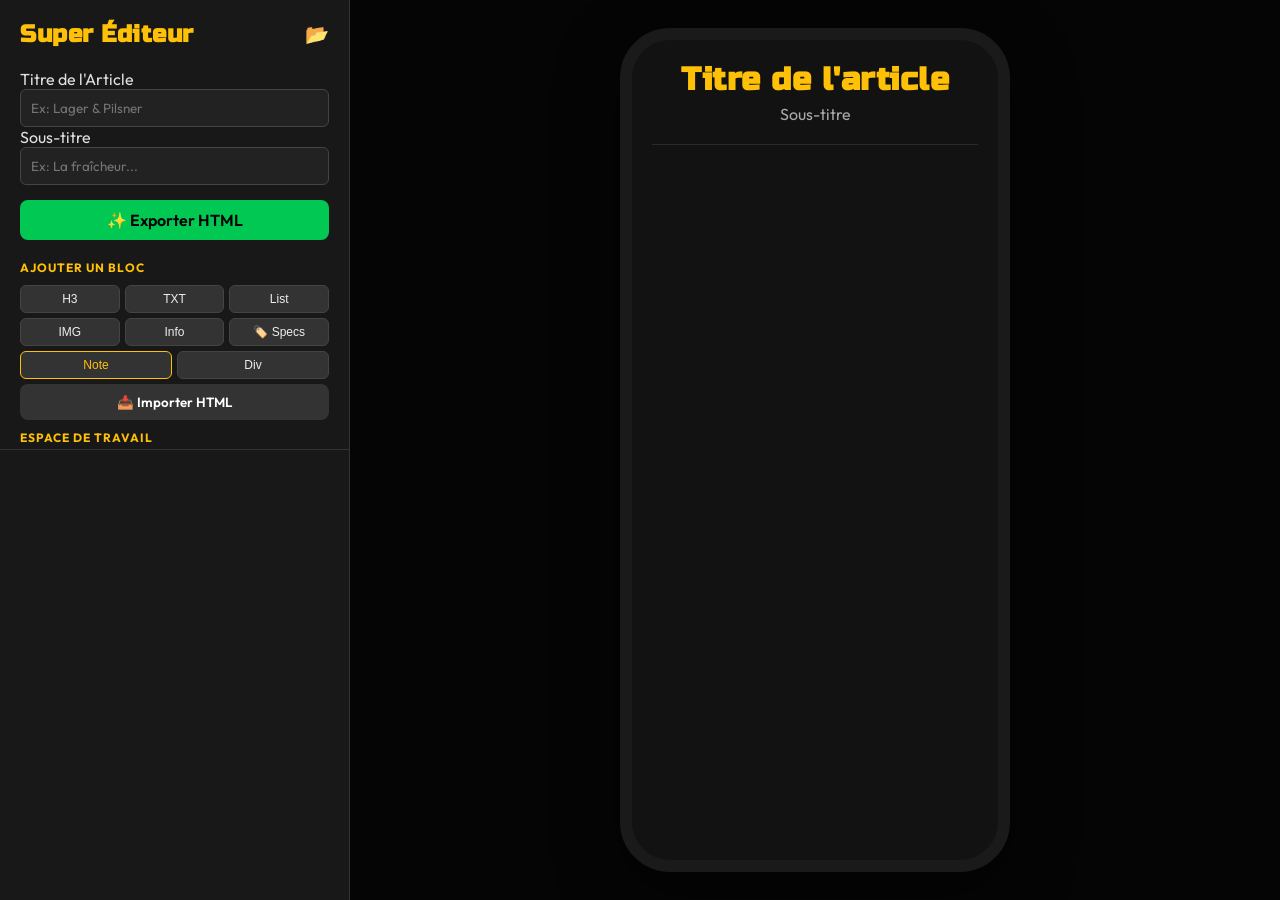
==== editor.html @ afc3e480 "first commit" ====
<!DOCTYPE html>
<html lang="fr" data-theme="dark">

<head>
    <meta charset="UTF-8">
    <meta name="viewport" content="width=device-width, initial-scale=1.0">
    <title>Beerdex - Éditeur d'Articles</title>
    <!-- Same styles as main app for consistency in preview -->
    <link href="https://fonts.googleapis.com/css2?family=Outfit:wght@300;400;500;700&family=Russo+One&display=swap"
        rel="stylesheet">
    <link rel="stylesheet" href="style.css">
    <link rel="stylesheet" href="style-editor.css">
</head>

<body class="editor-mode">



    <!-- SIDEBAR -->
    <aside class="editor-sidebar">
        <!-- Fixed Header Section -->
        <div class="sidebar-header">
            <div style="display:flex; justify-content:space-between; align-items:center;">
                <h2 style="color:var(--accent-gold); margin:0;">Super Éditeur</h2>
                <!-- Draft Manager Button -->
                <button id="btn-drafts" class="btn-icon" title="Mes Brouillons"
                    onclick="toggleDraftsPanel()">📂</button>
            </div>

            <!-- Metadata -->
            <div class="input-group" style="margin-top:20px;">
                <label>Titre de l'Article</label>
                <input type="text" id="meta-title" placeholder="Ex: Lager & Pilsner">
            </div>
            <div class="input-group">
                <label>Sous-titre</label>
                <input type="text" id="meta-subtitle" placeholder="Ex: La fraîcheur...">
            </div>

            <!-- Primary Action Moved Here -->
            <button class="btn-primary" style="background:var(--success); margin-top:15px;" onclick="generateHTML()">✨
                Exporter HTML</button>

            <div class="editor-section-title" style="margin-top:20px;">Ajouter un Bloc</div>
            <div class="input-group">
                <div style="display:flex; gap:5px; flex-wrap:wrap;">
                    <button class="btn-xs" onclick="addBlock('header')">H3</button>
                    <button class="btn-xs" onclick="addBlock('text')">TXT</button>
                    <button class="btn-xs" onclick="addBlock('list')">List</button>
                    <button class="btn-xs" onclick="addBlock('image')">IMG</button>
                    <button class="btn-xs" onclick="addBlock('meta')">Info</button>
                    <button class="btn-xs" onclick="addBlock('signature')">🏷️ Specs</button>
                    <button class="btn-xs" style="color:var(--accent-gold); border-color:var(--accent-gold);"
                        onclick="addBlock('callout')">Note</button>
                    <button class="btn-xs" onclick="addBlock('divider')">Div</button>
                </div>
                <button class="btn-secondary btn-sm" style="margin-top:5px;"
                    onclick="document.getElementById('import-modal').classList.remove('hidden')">📥 Importer
                    HTML</button>
            </div>
            <div class="editor-section-title" style="margin-top:10px;">Espace de Travail</div>
        </div>

        <!-- Scrollable Workspace -->
        <div id="workspace" class="block-list scroll-container">
            <!-- Dynamic Blocks -->
        </div>
    </aside>

    <!-- PREVIEW -->
    <main class="editor-preview">
        <div class="preview-phone-frame">
            <!-- Rendered content -->
            <div id="preview-content" style="height:100%; overflow-y:auto;"></div>
        </div>
    </main>

    <!-- Import Modal -->
    <div id="import-modal" class="editor-modal-overlay hidden">
        <div class="editor-modal-content">
            <h3 style="color:var(--accent-gold); margin:0;">Importer du Code HTML</h3>
            <p style="color:#ccc; font-size:0.9rem;">Collez le code source d'un article existant ici :</p>
            <textarea id="import-code" class="code-editor-area"></textarea>
            <div style="display:flex; gap:10px; justify-content:flex-end;">
                <button onclick="document.getElementById('import-modal').classList.add('hidden')"
                    class="btn-secondary">Annuler</button>
                <button onclick="processImport()" class="btn-primary" style="width:auto;">Importer</button>
            </div>
        </div>
    </div>

    <!-- Drafts Panel -->
    <div id="drafts-panel" class="drafts-panel hidden">
        <div style="display:flex; justify-content:space-between; align-items:center;">
            <h3 style="margin:0; font-size:1rem; color:var(--accent-gold);">Mes Brouillons</h3>
            <button class="btn-icon" onclick="toggleDraftsPanel()">✖</button>
        </div>
        <button class="btn-primary" onclick="createNewDraft()">+ Nouveau Brouillon</button>
        <div id="drafts-list" style="flex:1; overflow-y:auto; display:flex; flex-direction:column; gap:8px;">
            <!-- Draft items -->
        </div>
    </div>

    <!-- Export Modal -->
    <div id="export-modal" class="editor-modal-overlay hidden">
        <div class="editor-modal-content" style="height:80vh;">
            <h3 style="color:var(--accent-gold); margin:0;">Code HTML Généré</h3>
            <p style="color:#ccc; font-size:0.9rem;">Copiez ce code dans un fichier <code>.html</code> :</p>
            <textarea id="export-code" class="code-editor-area" style="flex:1; height:auto;"></textarea>
            <div style="display:flex; justify-content:flex-end;">
                <button class="btn-primary" style="width:auto;"
                    onclick="document.getElementById('export-modal').classList.add('hidden')">Fermer</button>
            </div>
        </div>
    </div>

    <script src="js/editor/app.js"></script>
</body>

</html>
---- style.css ----
:root {
    /* Premium Dark Palette */
    --bg-dark: #0a0a0a;
    --bg-card: #141414;
    --bg-card-hover: #1f1f1f;
    --text-primary: #ffffff;
    --text-secondary: #a0a0a0;
    --accent-gold: #FFC000;
    --accent-amber: #FF9900;
    --accent-foam: #F0F0F0;
    --border-color: #2d2d2d;
    --success: #2ecc71;
    --danger: #e74c3c;

    /* Spacing & Layout */
    --nav-height: 64px;
    --header-height: 60px;
    --spacing-xs: 4px;
    --spacing-sm: 8px;
    --spacing-md: 16px;
    --spacing-lg: 24px;

    /* Effects */
    --shadow-soft: 0 4px 6px -1px rgba(0, 0, 0, 0.5);
    --shadow-glow: 0 0 15px rgba(255, 192, 0, 0.15);
    --glass-bg: rgba(20, 20, 20, 0.85);
    --glass-border: 1px solid rgba(255, 255, 255, 0.08);
}

/* Reset & Base */
* {
    box-sizing: border-box;
    margin: 0;
    padding: 0;
    -webkit-tap-highlight-color: transparent;
}

body {
    background-color: var(--bg-dark);
    color: var(--text-primary);
    font-family: 'Outfit', sans-serif;
    overflow: hidden;
    /* App-like feel */
    height: 100vh;
    /* Fallback */
    height: 100dvh;
    /* Mobile Fix */
    display: flex;
    flex-direction: column;
}

/* Typography */
h1,
h2,
h3 {
    font-family: 'Russo One', sans-serif;
    letter-spacing: 0.5px;
}

/* Structure */
#app {
    display: flex;
    flex-direction: column;
    height: 100%;
    width: 100%;
    position: relative;
    max-width: 600px;
    /* Tablet/Desktop constraint */
    margin: 0 auto;
    background: var(--bg-dark);
}

/* Header */
.app-header {
    height: var(--header-height);
    padding: 0 var(--spacing-md);
    display: flex;
    align-items: center;
    justify-content: space-between;
    background: var(--glass-bg);
    backdrop-filter: blur(10px);
    border-bottom: var(--glass-border);
    position: sticky;
    top: 0;
    z-index: 10;
}

.logo {
    display: flex;
    align-items: center;
    gap: var(--spacing-sm);
    color: var(--accent-gold);
}

.icon-btn {
    background: none;
    border: none;
    color: var(--text-primary);
    padding: var(--spacing-sm);
    cursor: pointer;
    border-radius: 50%;
    transition: background 0.2s;
}

.icon-btn:active {
    background: rgba(255, 255, 255, 0.1);
}

/* Main Content */
#main-content {
    flex: 1;
    overflow-y: auto;
    padding: var(--spacing-md);
    padding-bottom: calc(var(--nav-height) + 80px);
    /* Safe area for inputs & FAB */
    scroll-behavior: smooth;
}

/* Beer Grid */
.beer-grid {
    display: grid;
    grid-template-columns: repeat(2, 1fr);
    gap: var(--spacing-md);
}

.beer-card {
    background: var(--bg-card);
    border: var(--glass-border);
    border-radius: 16px;
    padding: var(--spacing-md) var(--spacing-sm);
    /* More vertical padding */
    padding-top: 25px;
    /* Specific fix for top cut-off */
    display: flex;
    flex-direction: column;
    align-items: center;
    gap: var(--spacing-sm);
    cursor: pointer;
    transition: transform 0.2s, box-shadow 0.2s, background 0.2s;
    position: relative;
    overflow: hidden;
}

.beer-card:active {
    transform: scale(0.98);
}

.beer-card.drunk {
    border-color: var(--accent-gold);
    background: linear-gradient(145deg, var(--bg-card), #1a1a10);
}

.beer-card .check-icon {
    position: absolute;
    top: 8px;
    right: 8px;
    color: var(--accent-gold);
    opacity: 0;
    transform: scale(0);
    transition: all 0.3s cubic-bezier(0.175, 0.885, 0.32, 1.275);
}

.beer-card.drunk .check-icon {
    opacity: 1;
    transform: scale(1);
}

.beer-image {
    width: 80px;
    height: 120px;
    object-fit: contain;
    filter: drop-shadow(0 4px 4px rgba(0, 0, 0, 0.5));
    transition: transform 0.3s;
}

.beer-card:hover .beer-image {
    transform: translateY(-5px) rotate(2deg);
}

.beer-info {
    text-align: center;
    width: 100%;
}

.beer-title {
    font-family: 'Russo One', sans-serif;
    font-size: 0.95rem;
    margin-bottom: 4px;
    /* Allow wrapping */
    white-space: normal;
    overflow: visible;
    text-overflow: clip;
    line-height: 1.2;
}

.beer-brewery {
    font-size: 0.75rem;
    color: var(--text-secondary);
    text-transform: uppercase;
    letter-spacing: 0.5px;
}

/* Floating Action Button */
.fab {
    position: absolute;
    bottom: calc(var(--nav-height) + 20px);
    right: 20px;
    width: 56px;
    height: 56px;
    border-radius: 50%;
    background: var(--accent-gold);
    color: #000;
    border: none;
    box-shadow: var(--shadow-glow);
    display: flex;
    align-items: center;
    justify-content: center;
    z-index: 20;
    cursor: pointer;
    transition: transform 0.2s;
}

.fab:active {
    transform: scale(0.9);
}

/* Loading State */
.loading-state {
    display: flex;
    flex-direction: column;
    align-items: center;
    justify-content: center;
    height: 100%;
    color: var(--text-secondary);
    gap: var(--spacing-md);
}

.spinner {
    width: 40px;
    height: 40px;
    border: 3px solid rgba(255, 192, 0, 0.3);
    border-radius: 50%;
    border-top-color: var(--accent-gold);
    animation: spin 1s ease-in-out infinite;
}

/* Navigation */
.bottom-nav {
    height: var(--nav-height);
    background: var(--glass-bg);
    backdrop-filter: blur(10px);
    border-top: var(--glass-border);
    display: flex;
    justify-content: space-around;
    align-items: center;
    padding-bottom: env(safe-area-inset-bottom);
    z-index: 10;
}

.nav-item {
    background: none;
    border: none;
    color: var(--text-secondary);
    font-family: 'Outfit', sans-serif;
    font-size: 0.75rem;
    display: flex;
    flex-direction: column;
    align-items: center;
    gap: 4px;
    cursor: pointer;
    transition: color 0.2s;
}

.nav-item.active {
    color: var(--accent-gold);
}

/* Utilities */
.hidden {
    display: none !important;
}

@keyframes spin {
    to {
        transform: rotate(360deg);
    }
}

/* Modal Styles */
.modal-overlay {
    position: fixed;
    top: 0;
    left: 0;
    right: 0;
    bottom: 0;
    background: rgba(0, 0, 0, 0.8);
    backdrop-filter: blur(5px);
    z-index: 100;
    display: flex;
    align-items: flex-end;
    /* Sheet style for mobile */
    justify-content: center;
    animation: fadeIn 0.3s ease-out;
}

@media (min-width: 600px) {
    .modal-overlay {
        align-items: center;
    }
}

.modal-content {
    background: #1a1a1a;
    width: 100%;
    max-width: 600px;
    max-height: 90vh;
    border-radius: 20px 20px 0 0;
    padding: var(--spacing-lg);
    overflow-y: auto;
    position: relative;
    box-shadow: 0 -5px 20px rgba(0, 0, 0, 0.5);
    animation: slideUp 0.3s cubic-bezier(0.16, 1, 0.3, 1);
}

@media (min-width: 600px) {
    .modal-content {
        border-radius: 20px;
        height: auto;
        min-height: 400px;
    }
}

@keyframes fadeIn {
    from {
        opacity: 0;
    }

    to {
        opacity: 1;
    }
}

@keyframes slideUp {
    from {
        transform: translateY(100%);
    }

    to {
        transform: translateY(0);
    }
}

/* Form Styles */
.form-group {
    margin-bottom: var(--spacing-md);
}

.form-label {
    display: block;
    margin-bottom: var(--spacing-xs);
    color: var(--text-secondary);
    font-size: 0.9rem;
}

.form-input,
.form-select,
.form-textarea {
    width: 100%;
    padding: 12px;
    background: var(--bg-card);
    border: 1px solid var(--border-color);
    border-radius: 8px;
    color: var(--text-primary);
    font-family: inherit;
    font-size: 1rem;
}

.form-input:focus {
    outline: none;
    border-color: var(--accent-gold);
}

.btn-primary {
    width: 100%;
    padding: 14px;
    background: var(--accent-gold);
    color: var(--text-on-primary, #000000);
    border: none;
    border-radius: 12px;
    font-weight: 700;
    font-size: 1rem;
    cursor: pointer;
    margin-top: var(--spacing-md);
}

/* Text Color Utilities */
.text-white {
    color: #ffffff !important;
}

.text-black {
    color: #000000 !important;
}

.text-gold {
    color: var(--accent-gold) !important;
}

.text-danger {
    color: var(--danger) !important;
}

/* Search Bar */
.search-bar {
    position: fixed;
    top: var(--header-height);
    left: 0;
    right: 0;
    background: var(--bg-card);
    padding: var(--spacing-sm) var(--spacing-md);
    border-bottom: 1px solid var(--border-color);
    display: flex;
    align-items: center;
    gap: var(--spacing-sm);
    z-index: 9;
    animation: slideDown 0.2s ease-out;
}

.search-bar.hidden {
    display: none;
}

#search-input {
    flex: 1;
    background: var(--bg-dark);
    border: none;
    padding: 10px;
    border-radius: 8px;
    color: var(--text-primary);
    font-family: inherit;
}

#search-input:focus {
    outline: 2px solid var(--accent-gold);
}

@keyframes slideDown {
    from {
        transform: translateY(-20px);
        opacity: 0;
    }

    to {
        transform: translateY(0);
        opacity: 1;
    }
}

/* --- Added for UI Polish & Accessibility --- */

/* Accessibility & Utils */
.sr-only {
    position: absolute;
    width: 1px;
    height: 1px;
    padding: 0;
    margin: -1px;
    overflow: hidden;
    clip: rect(0, 0, 0, 0);
    white-space: nowrap;
    border-width: 0;
}

.text-center {
    text-align: center;
}

.p-20 {
    padding: 20px;
}

.mt-20 {
    margin-top: 20px;
}

.mb-10 {
    margin-bottom: 10px;
}

.mb-20 {
    margin-bottom: 20px;
}

.gap-10 {
    gap: 10px;
}

.mt-40 {
    margin-top: 40px;
}

.mb-40 {
    margin-bottom: 40px;
}

/* SVG Donut Chart */
.circular-chart {
    display: block;
    margin: 10px auto;
    max-width: 80%;
    max-height: 250px;
}

.circle-bg {
    fill: none;
    stroke: #333;
    stroke-width: 2.8;
}

.circle {
    fill: none;
    stroke-width: 2.8;
    stroke-linecap: round;
    animation: progress 1s ease-out forwards;
    stroke: var(--accent-gold);
}

@keyframes progress {
    0% {
        stroke-dasharray: 0 100;
    }
}

/* Stats Cards */
.stat-card {
    background: var(--bg-card);
    padding: 15px;
    border-radius: 12px;
    text-align: center;
}

.stat-value {
    font-size: 1.5rem;
    color: var(--text-primary);
    font-weight: bold;
}

.stat-label {
    font-size: 0.75rem;
    color: #666;
}

/* Comparison Items */
.comp-item {
    background: var(--bg-card);
    padding: 10px;
    border-radius: 12px;
    font-size: 0.85rem;
    color: #888;
    display: flex;
    gap: 10px;
    align-items: center;
}

.comp-icon {
    font-size: 1.2rem;
}

/* Filter Modal */
.filter-section {
    border-top: 1px solid #333;
    padding-top: 20px;
    margin-top: 20px;
}

/* Achievements */
.ach-category-title {
    margin-top: 15px;
    margin-bottom: 10px;
    border-bottom: 1px solid #333;
    padding-bottom: 5px;
    color: var(--accent-gold);
}

.ach-grid {
    display: grid;
    grid-template-columns: repeat(auto-fill, minmax(60px, 1fr));
    gap: 10px;
}

.ach-item {
    text-align: center;
    cursor: help;
    position: relative;
    transition: transform 0.2s;
}

.ach-item:hover {
    transform: scale(1.1);
}

.ach-icon {
    font-size: 2rem;
}

/* Backdrop Filter for Safari */
.app-header,
.bottom-nav {
    -webkit-backdrop-filter: blur(10px);
}

/* Update Toast */
.update-toast {
    position: fixed;
    bottom: 80px;
    /* Above nav */
    left: 50%;
    transform: translateX(-50%);
    background-color: var(--bg-card);
    /* ensure variable name matches usage */
    color: var(--text-primary);
    padding: 1rem;
    border-radius: 12px;
    box-shadow: 0 4px 12px rgba(0, 0, 0, 0.3);
    border: 1px solid var(--accent-gold);
    display: flex;
    align-items: center;
    gap: 1rem;
    z-index: 1000;
    animation: slideUp 0.3s ease-out;
}

.update-toast button {
    background-color: var(--accent-gold);
    color: #000;
    border: none;
    padding: 0.5rem 1rem;
    border-radius: 6px;
    cursor: pointer;
    font-weight: bold;
}

@keyframes slideUp {
    from {
        transform: translate(-50%, 20px);
        /* Maintain X centering */
        opacity: 0;
    }

    to {
        transform: translate(-50%, 0);
        opacity: 1;
    }
}

/* Modal Container - Fixed & Centered */
#modal-container {
    position: fixed;
    inset: 0;
    /* Replaces top/left/width/height to avoid scrollbar overflow */
    background: rgba(0, 0, 0, 0.85);
    z-index: 10000;
    display: flex;
    justify-content: center;
    align-items: center;
    /* Center if space allows */
    backdrop-filter: blur(5px);
    opacity: 1;
    transition: opacity 0.3s ease;
    padding: 15px;
    /* Prevent edge touching */
    overflow-y: auto;
    -webkit-overflow-scrolling: touch;
}

/* Ensure modal content handles overflow */
.modal-content {
    background: #111;
    border: 1px solid #333;
    border-radius: 12px;
    box-shadow: 0 10px 30px rgba(0, 0, 0, 0.5);
    max-height: 90vh;
    width: 100%;
    max-width: 500px;
    /* Limit width on desktop */
    overflow-y: auto;
    position: relative;
    margin: auto;
    /* Important for flex overflow centering */
}

/* Prevent body scroll when modal open - applied via JS */
body.modal-open {
    overflow: hidden;
}

#modal-container.hidden {
    display: none;
    /* Hide via display to stop interactions and ensure re-center on show */
    opacity: 0;
}

/* --- WRAPPED STORY --- */
.story-overlay {
    position: fixed;
    top: 0;
    left: 0;
    width: 100%;
    height: 100%;
    z-index: 10000;
    display: flex;
    flex-direction: column;
    color: #fff;
    font-family: 'Inter', sans-serif;
}

.story-overlay.fade-out {
    opacity: 0;
    transition: opacity 0.3s;
}

.story-progress-container {
    display: flex;
    gap: 4px;
    padding: 10px;
    position: absolute;
    top: 0;
    left: 0;
    width: 100%;
    z-index: 10002;
}

.story-progress-bar {
    flex: 1;
    height: 4px;
    background: rgba(255, 255, 255, 0.3);
    border-radius: 2px;
    overflow: hidden;
}

.story-progress-fill {
    width: 0%;
    height: 100%;
    background: #fff;
    border-radius: 2px;
}

.story-close-btn {
    position: absolute;
    top: 20px;
    right: 20px;
    background: none;
    border: none;
    color: #fff;
    font-size: 2rem;
    z-index: 10003;
    cursor: pointer;
    opacity: 0.7;
}

.story-content {
    flex: 1;
    display: flex;
    flex-direction: column;
    justify-content: center;
    align-items: center;
    text-align: center;
    padding: 20px;
    z-index: 10001;
}

.story-tap-left,
.story-tap-right {
    position: absolute;
    top: 0;
    height: 100%;
    width: 30%;
    z-index: 10001;
    /* Above content? No, invisible overlay for nav */
}

.story-tap-left {
    left: 0;
}

.story-tap-right {
    right: 0;
    width: 70%;
    /* Give more space to 'Next' */
}

/* Story Typography */
.story-title {
    font-family: 'Russo One', sans-serif;
    font-size: 3rem;
    line-height: 1.1;
    margin-bottom: 10px;
    text-shadow: 0 4px 10px rgba(0, 0, 0, 0.5);
    color: var(--accent-gold);
}

.story-subtitle {
    font-size: 1.2rem;
    color: #ddd;
}

.story-stat-label {
    font-size: 1.5rem;
    font-weight: bold;
    color: var(--accent-gold);
    margin-bottom: 20px;
    text-transform: uppercase;
    letter-spacing: 2px;
}

.story-big-number {
    font-size: 5rem;
    font-weight: 900;
    font-family: 'Russo One', sans-serif;
    background: -webkit-linear-gradient(#fff, #aaa);
    -webkit-background-clip: text;
    -webkit-text-fill-color: transparent;
    margin-bottom: 10px;
}

.story-big-text {
    font-size: 3rem;
    font-weight: bold;
    font-family: 'Russo One', sans-serif;
    margin-bottom: 20px;
}

.story-beer-img {
    width: 200px;
    height: 200px;
    object-fit: contain;
    margin-bottom: 20px;
    border-radius: 50%;
    border: 4px solid var(--accent-gold);
    background: #fff;
    padding: 10px;
}

.story-beer-name {
    font-size: 2rem;
    font-weight: bold;
    margin-bottom: 5px;
    color: #fff;
}

/* Animations */
@keyframes pop-in {
    0% {
        transform: scale(0.5);
        opacity: 0;
    }

    80% {
        transform: scale(1.1);
    }

    100% {
        transform: scale(1);
        opacity: 1;
    }
}

@keyframes slide-up {
    0% {
        transform: translateY(50px);
        opacity: 0;
    }

    100% {
        transform: translateY(0);
        opacity: 1;
    }
}

@keyframes fade-in {
    0% {
        opacity: 0;
    }

    100% {
        opacity: 1;
    }
}

@keyframes scale-up {
    0% {
        transform: scale(0.8);
        opacity: 0;
    }

    100% {
        transform: scale(1);
        opacity: 1;
    }
}

@keyframes rotate-in {
    0% {
        transform: rotate(-10deg) scale(0.8);
        opacity: 0;
    }

    100% {
        transform: rotate(0) scale(1);
        opacity: 1;
    }
}

@keyframes bounce {

    0%,
    100% {
        transform: translateY(0);
    }

    50% {
        transform: translateY(-20px);
    }
}

.animate-pop-in {
    animation: pop-in 0.6s cubic-bezier(0.175, 0.885, 0.32, 1.275) forwards;
    opacity: 0;
}

.animate-slide-up {
    animation: slide-up 0.6s ease-out forwards;
    opacity: 0;
}

.animate-fade-in {
    animation: fade-in 1s ease-out forwards;
    opacity: 0;
}

.animate-scale-up {
    animation: scale-up 0.5s ease-out forwards;
    opacity: 0;
}

.animate-rotate-in {
    animation: rotate-in 0.7s ease-out forwards;
    opacity: 0;
}

.animate-bounce {
    animation: bounce 2s infinite;
}

/* --- Chart Styles --- */
.chart-container {
    width: 160px;
    height: 160px;
    margin: 0 auto;
    position: relative;
}

.chart-percentage {
    position: absolute;
    top: 50%;
    left: 50%;
    transform: translate(-50%, -50%);
    font-size: 1.8rem;
    font-weight: bold;
    color: var(--accent-gold);
    line-height: 1;
    text-align: center;
    width: 100%;
    pointer-events: none;
}

@media (min-width: 768px) {
    .chart-container {
        width: 240px;
        height: 240px;
    }

    .chart-percentage {
        font-size: 3rem;
    }
}

/* --- PC Layout Optimization --- */
@media (min-width: 768px) {

    /* Widen App */
    #app {
        max-width: 1200px !important;
        border-left: 1px solid #222;
        border-right: 1px solid #222;
        box-shadow: 0 0 50px rgba(0, 0, 0, 0.5);
    }

    /* Responsive Grid */
    .beer-grid {
        grid-template-columns: repeat(auto-fill, minmax(180px, 1fr)) !important;
    }

    /* Dock Navigation */
    .bottom-nav {
        position: fixed;
        bottom: 20px;
        left: 50%;
        transform: translateX(-50%);
        width: 400px;
        border-radius: 30px;
        border: 1px solid rgba(255, 255, 255, 0.1);
        box-shadow: 0 10px 30px rgba(0, 0, 0, 0.5);
        padding-bottom: 0;
    }

    /* Search Bar Width */
    .search-bar {
        max-width: 1200px;
        left: 50%;
        transform: translateX(-50%);
        right: auto;
        width: 100%;
    }
}

/* --- PC Layout Optimization (Full Width Override) --- */
@media (min-width: 768px) {
    #app {
        max-width: 100% !important;
        border: none;
        box-shadow: none;
    }

    .beer-grid {
        grid-template-columns: repeat(auto-fill, minmax(180px, 1fr)) !important;
        padding: 0 40px;
    }

    .search-bar {
        max-width: 100% !important;
        left: 0;
        transform: none;
        width: 100%;
        padding: 10px 40px;
        right: 0;
    }
}

/* --- Stats & Settings Specifics (PC) --- */
@media (min-width: 768px) {

    /* Center Stats/Settings Content */
    #main-content>.text-center.p-20 {
        max-width: 900px;
        margin: 0 auto;
        display: grid;
        gap: 20px;
    }

    /* Settings Buttons - Prevent Mega Stretch */
    .btn-primary {
        max-width: 400px;
        margin-left: auto;
        margin-right: auto;
    }

    /* Map Aspect Ratio */
    #beer-map-container svg {
        max-height: 600px;
    }

    /* Fix weird left alignment in Settings titles */
    .stat-card h4 {
        text-align: center !important;
    }

    .stat-card {
        padding: 30px;
    }
}

/* Wrapped Story Styles (Appended for Z-Index Fix) */
.story-overlay {
    position: fixed;
    top: 0;
    left: 0;
    width: 100%;
    height: 100%;
    z-index: 9999;
    background: #000;
    overflow: hidden;
    display: flex;
    flex-direction: column;
}

.story-content {
    position: relative;
    z-index: 20;
    width: 100%;
    height: 100%;
    padding: 20px;
    display: flex;
    flex-direction: column;
    justify-content: center;
    align-items: center;
    text-align: center;
    pointer-events: none;
}

.story-content>* {
    pointer-events: none;
}

/* Default text non-clickable */
.story-content button,
.story-content a {
    pointer-events: auto;
}

/* Buttons clickable */
.story-tap-left {
    position: absolute;
    left: 0;
    top: 0;
    bottom: 0;
    width: 50%;
    z-index: 10;
}

.story-tap-right {
    position: absolute;
    right: 0;
    top: 0;
    bottom: 0;
    width: 50%;
    z-index: 10;
}

.story-close-btn {
    position: absolute;
    top: 20px;
    right: 20px;
    z-index: 30;
    background: none;
    border: none;
    font-size: 2rem;
    color: #fff;
    cursor: pointer;
}

.story-progress-container {
    position: absolute;
    top: 10px;
    left: 0;
    width: 100%;
    padding: 0 10px;
    display: flex;
    gap: 4px;
    z-index: 30;
}

.story-progress-bar {
    flex: 1;
    height: 3px;
    background: rgba(255, 255, 255, 0.3);
    border-radius: 2px;
    overflow: hidden;
}

.story-progress-fill {
    height: 100%;
    width: 0%;
    background: #fff;
    transition: width 0.1s linear;
}


/* --- GUIDE PAGE STYLES --- */
.guide-container {
    padding: 20px;
    max-width: 800px;
    margin: 0 auto;
    color: var(--text-main);
    animation: fadeIn 0.5s ease-out;
}

@keyframes fadeIn {
    from {
        opacity: 0;
        transform: translateY(10px);
    }

    to {
        opacity: 1;
        transform: translateY(0);
    }
}

.guide-header {
    text-align: center;
    margin-bottom: 40px;
    padding-top: 20px;
}

.guide-header h1 {
    font-size: 2.5rem;
    background: linear-gradient(135deg, var(--accent-gold), #fff);
    -webkit-background-clip: text;
    -webkit-text-fill-color: transparent;
    margin-bottom: 10px;
    font-family: 'Russo One', sans-serif;
}

.guide-header .subtitle {
    color: #aaa;
    font-size: 1.1rem;
    font-style: italic;
}

.guide-section {
    margin-bottom: 50px;
}

.guide-section h2 {
    font-size: 1.8rem;
    color: var(--accent-gold);
    margin-bottom: 20px;
    border-bottom: 1px solid rgba(255, 192, 0, 0.2);
    padding-bottom: 10px;
}

.intro-text {
    margin-bottom: 20px;
    line-height: 1.6;
    color: #ddd;
}

/* Beer Type Grid */
.beer-type-grid {
    display: grid;
    grid-template-columns: repeat(auto-fit, minmax(280px, 1fr));
    gap: 20px;
}

.type-card {
    background: var(--bg-card);
    border: 1px solid rgba(255, 255, 255, 0.05);
    border-radius: 16px;
    padding: 20px;
    transition: transform 0.2s, border-color 0.2s;
}

.type-card:hover {
    transform: translateY(-5px);
    border-color: var(--accent-gold);
}

.type-card h3 {
    margin-bottom: 10px;
    color: #fff;
    font-size: 1.3rem;
}

.type-card .tags {
    display: flex;
    gap: 8px;
    margin-bottom: 12px;
}

.tag {
    font-size: 0.75rem;
    background: rgba(255, 255, 255, 0.1);
    padding: 4px 8px;
    border-radius: 12px;
    color: #aaa;
}

.type-card p {
    font-size: 0.95rem;
    color: #ccc;
    line-height: 1.5;
    margin-bottom: 10px;
}

.food-pairing {
    font-size: 0.85rem !important;
    color: var(--accent-gold) !important;
    font-weight: 500;
}

/* Choice Flow */
.choice-flow {
    background: rgba(255, 255, 255, 0.03);
    padding: 20px;
    border-radius: 16px;
}

.choice-list {
    list-style: none;
    padding: 0;
}

.choice-list li {
    margin-bottom: 15px;
    padding-left: 20px;
    border-left: 3px solid var(--accent-gold);
    line-height: 1.5;
    color: #ddd;
}

.highlight {
    color: var(--accent-gold);
    font-weight: bold;
}

/* Timeline */
.timeline {
    position: relative;
    border-left: 2px solid rgba(255, 255, 255, 0.1);
    margin-left: 10px;
    padding-left: 30px;
}

.timeline-item {
    margin-bottom: 30px;
    position: relative;
}

.timeline-item::before {
    content: '';
    position: absolute;
    left: -36px;
    top: 5px;
    width: 14px;
    height: 14px;
    background: var(--bg-dark);
    /* cut line */
    border: 2px solid var(--accent-gold);
    border-radius: 50%;
    box-shadow: 0 0 10px rgba(255, 192, 0, 0.3);
}

.timeline-item .date {
    display: block;
    font-size: 0.9rem;
    color: var(--accent-gold);
    font-weight: bold;
    margin-bottom: 5px;
}

.timeline-item p {
    color: #ccc;
    line-height: 1.5;
}

/* About Section */
.features-list {
    display: grid;
    grid-template-columns: repeat(auto-fit, minmax(200px, 1fr));
    gap: 15px;
    margin-top: 20px;
}

.feat-item {
    background: rgba(255, 255, 255, 0.05);
    padding: 15px;
    border-radius: 12px;
    font-size: 0.9rem;
    color: #eee;
}

.article-signature {
    margin-top: 50px;
    text-align: right;
    font-style: italic;
    color: #888;
}

.sign-block {
    margin-top: 10px;
    border-top: 1px solid rgba(255, 255, 255, 0.1);
    display: inline-block;
    padding-top: 10px;
    text-align: right;
}

.sign-name {
    display: block;
    font-family: 'Russo One', sans-serif;
    color: #fff;
    font-size: 1.1rem;
}

.sign-role {
    font-size: 0.8rem;
    color: var(--accent-gold);
}

.divider {
    height: 1px;
    background: linear-gradient(90deg, transparent, rgba(255, 255, 255, 0.1), transparent);
    margin: 40px 0;
}

/* --- Style Map --- */
.style-map-container {
    position: relative;
    width: 100%;
    height: 300px;
    /* Mobile height */
    background: rgba(255, 255, 255, 0.02);
    border: 1px solid rgba(255, 255, 255, 0.05);
    border-radius: 16px;
    margin: 20px 0;
    overflow: hidden;
}

.map-grid {
    position: absolute;
    top: 50%;
    left: 50%;
    width: 90%;
    height: 90%;
    transform: translate(-50%, -50%);
    border-left: 1px dashed rgba(255, 255, 255, 0.1);
    border-bottom: 1px dashed rgba(255, 255, 255, 0.1);
}

.map-label {
    position: absolute;
    font-size: 0.7rem;
    color: #666;
    text-transform: uppercase;
    font-weight: bold;
}

.map-label.top {
    top: 10px;
    left: 50%;
    transform: translateX(-50%);
}

.map-label.bottom {
    bottom: 10px;
    left: 50%;
    transform: translateX(-50%);
}

.map-label.left {
    top: 50%;
    left: 0px;
    transform: translateY(-50%) rotate(-90deg);
    transform-origin: left center;
}

.map-label.right {
    top: 50%;
    right: -10px;
    transform: translateY(-50%) rotate(90deg);
    transform-origin: right center;
}

.beer-dot {
    position: absolute;
    width: 12px;
    height: 12px;
    background: var(--accent-gold);
    border-radius: 50%;
    transform: translate(-50%, -50%);
    cursor: pointer;
    box-shadow: 0 0 5px rgba(255, 192, 0, 0.5);
    transition: transform 0.2s, background 0.2s;
}

.beer-dot:hover,
.beer-dot.active {
    transform: translate(-50%, -50%) scale(1.5);
    background: #fff;
    z-index: 10;
}

.beer-dot::after {
    content: attr(data-label);
    position: absolute;
    top: -25px;
    left: 50%;
    transform: translateX(-50%);
    background: rgba(0, 0, 0, 0.8);
    color: #fff;
    padding: 2px 6px;
    border-radius: 4px;
    font-size: 0.7rem;
    white-space: nowrap;
    opacity: 0;
    pointer-events: none;
    transition: opacity 0.2s;
}

.beer-dot:hover::after,
.beer-dot.active::after {
    opacity: 1;
}

/* --- Quiz UI --- */
.quiz-box {
    background: var(--bg-card);
    padding: 30px;
    border-radius: 16px;
    text-align: center;
    border: 1px solid rgba(255, 255, 255, 0.05);
    min-height: 250px;
    display: flex;
    flex-direction: column;
    justify-content: center;
    align-items: center;
}

.quiz-options {
    display: flex;
    flex-direction: column;
    gap: 10px;
    margin-top: 20px;
    width: 100%;
}

.result-icon {
    font-size: 4rem;
    margin-bottom: 20px;
}

@media (min-width: 768px) {
    .style-map-container {
        height: 450px;
    }

    .quiz-options {
        flex-direction: row;
        justify-content: center;
    }
}

/* --- Article View --- */
.article-container {
    padding: 20px;
    max-width: 800px;
    margin: 0 auto;
    color: var(--text-main);
    animation: fadeIn 0.3s ease-out;
}

.article-header {
    text-align: center;
    margin-bottom: 30px;
    padding-bottom: 20px;
    border-bottom: 1px solid rgba(255, 255, 255, 0.1);
}

.article-icon {
    font-size: 3rem;
    margin-bottom: 10px;
    display: inline-block;
    padding: 15px;
    background: rgba(255, 255, 255, 0.05);
    border-radius: 50%;
}

.article-header h1 {
    font-size: 2.2rem;
    color: var(--accent-gold);
    margin-bottom: 10px;
}

.article-content h3 {
    color: #fff;
    margin-top: 30px;
    margin-bottom: 15px;
    font-size: 1.4rem;
    border-left: 3px solid var(--accent-gold);
    padding-left: 10px;
}

.article-content p {
    line-height: 1.7;
    margin-bottom: 15px;
    color: #ccc;
    font-size: 1rem;
}

.article-content ul {
    margin-bottom: 20px;
    padding-left: 20px;
}

.article-content li {
    margin-bottom: 8px;
    color: #ddd;
}

.article-meta {
    display: flex;
    gap: 15px;
    margin: 20px 0;
    flex-wrap: wrap;
}

.article-meta span {
    background: rgba(255, 192, 0, 0.1);
    color: var(--accent-gold);
    padding: 5px 12px;
    border-radius: 20px;
    font-size: 0.9rem;
    font-weight: bold;
    border: 1px solid rgba(255, 192, 0, 0.3);
}

.btn-back {
    background: none;
    border: none;
    color: #aaa;
    display: flex;
    align-items: center;
    gap: 5px;
    cursor: pointer;
    font-size: 1rem;
    margin-bottom: 20px;
    padding: 0;
}

.btn-back:hover {
    color: #fff;
}

/* Small outline button for cards */
.btn-small-outline {
    background: transparent;
    border: 1px solid rgba(255, 255, 255, 0.3);
    color: #ddd;
    padding: 5px 10px;
    border-radius: 6px;
    font-size: 0.8rem;
    cursor: pointer;
    margin-bottom: 10px;
    transition: all 0.2s;
}

.btn-small-outline:hover {
    border-color: var(--accent-gold);
    color: var(--accent-gold);
    background: rgba(255, 192, 0, 0.05);
}
---- style-editor.css ----
/* ========================================= */
/*               CORE VARIABLES              */
/* ========================================= */
:root {
    --bg-dark: #121212;
    --bg-card: #1e1e1e;
    --accent-gold: #ffc107;
    --text-main: #e0e0e0;
    --text-muted: #aaaaaa;
    --danger: #ff4d4d;
    --success: #00c853;
}

body {
    background-color: var(--bg-dark);
    color: var(--text-main);
    font-family: 'Outfit', sans-serif;
    margin: 0;
    padding: 0;
    height: 100vh;
    overflow: hidden;
    /* Prevent body scroll, handled by containers */
}

/* ========================================= */
/*              EDITOR LAYOUT                */
/* ========================================= */

/* Grid Layout for Desktop */
body.editor-mode {
    display: grid;
    grid-template-columns: 350px 1fr;
    height: 100vh;
    width: 100vw;
}

/* SIDEBAR (Left Panel) */
.editor-sidebar {
    background: #181818;
    border-right: 1px solid #333;
    display: flex;
    flex-direction: column;
    height: 100vh;
    /* Explicit height */
    overflow: hidden;
    /* Contain children */
    z-index: 10;
}

.sidebar-header {
    padding: 20px;
    background: #181818;
    border-bottom: 1px solid #333;
    flex-shrink: 0;
    /* Never shrink */
    max-height: 50vh;
    /* Safety limit */
    overflow-y: auto;
    /* Allow header scroll if screen is tiny */
}

/* Workspace (The scrollable part) */
/* Workspace (The scrollable part) */
.block-list {
    flex: 1 1 0;
    /* Grow, Shrink, Basis 0 */
    overflow-y: auto;
    min-height: 0;
    /* Critical for nested flex scrolling */
    padding: 20px;
    padding-bottom: 80px;
    /* Space for bottom interaction */
    gap: 15px;
    display: flex;
    flex-direction: column;
}

/* Scrollbar Styling */
.block-list::-webkit-scrollbar {
    width: 6px;
}

.block-list::-webkit-scrollbar-thumb {
    background: #333;
    border-radius: 3px;
}

/* PREVIEW (Right Panel) */
.editor-preview {
    background: #050505;
    overflow: hidden;
    /* Main container doesn't scroll */
    position: relative;
    display: flex;
    justify-content: center;
    align-items: center;
    height: 100vh;
}

.preview-phone-frame {
    width: 390px;
    height: 844px;
    background: var(--bg-dark);
    border: 12px solid #1a1a1a;
    border-radius: 50px;
    overflow-y: auto;
    /* Internal scroll */
    position: relative;
    box-shadow: 0 20px 60px rgba(0, 0, 0, 0.5);
    flex-shrink: 0;
}

.preview-phone-frame::-webkit-scrollbar {
    width: 0;
}

/* Hide scrollbar in phone for realism */

/* --- NEW: Modals & Panels Styles --- */

.editor-modal-overlay {
    position: fixed;
    top: 0;
    left: 0;
    width: 100%;
    height: 100%;
    background: rgba(0, 0, 0, 0.85);
    z-index: 9999;
    display: flex;
    justify-content: center;
    align-items: center;
    backdrop-filter: blur(5px);
}

.editor-modal-content {
    background: #1e1e1e;
    padding: 25px;
    width: 90%;
    max-width: 600px;
    height: auto;
    max-height: 85vh;
    border-radius: 16px;
    border: 1px solid #333;
    box-shadow: 0 20px 50px rgba(0, 0, 0, 0.6);
    display: flex;
    flex-direction: column;
    gap: 15px;
}

.drafts-panel {
    position: fixed;
    top: 80px;
    left: 20px;
    width: 320px;
    background: #1e1e1e;
    border: 1px solid #333;
    border-radius: 16px;
    padding: 20px;
    box-shadow: 0 10px 40px rgba(0, 0, 0, 0.5);
    z-index: 100;
    display: flex;
    flex-direction: column;
    gap: 15px;
    animation: slideInLeft 0.2s ease-out;
}

@keyframes slideInLeft {
    from {
        opacity: 0;
        transform: translateX(-20px);
    }

    to {
        opacity: 1;
        transform: translateX(0);
    }
}

.draft-item {
    padding: 12px;
    background: #252525;
    border-radius: 8px;
    border: 1px solid #333;
    cursor: pointer;
    display: flex;
    justify-content: space-between;
    align-items: center;
    transition: all 0.2s;
}

.draft-item:hover {
    background: #333;
    border-color: #555;
}

.draft-item.active {
    border-color: var(--accent-gold);
    background: rgba(255, 193, 7, 0.05);
}

.code-editor-area {
    width: 100%;
    height: 300px;
    background: #121212;
    color: #a5d6a7;
    border: 1px solid #333;
    border-radius: 8px;
    padding: 15px;
    font-family: monospace;
    resize: vertical;
}



/* ========================================= */
/*               UI COMPONENTS               */
/* ========================================= */

/* Buttons */
.btn-primary,
.btn-secondary {
    padding: 10px 15px;
    border-radius: 8px;
    border: none;
    font-weight: 600;
    cursor: pointer;
    transition: all 0.2s;
    width: 100%;
    font-family: inherit;
}

.btn-primary {
    background: var(--accent-gold);
    color: #000;
}

.btn-primary:hover {
    transform: translateY(-2px);
    box-shadow: 0 4px 12px rgba(255, 193, 7, 0.3);
}

.btn-secondary {
    background: #333;
    color: #fff;
}

.btn-secondary:hover {
    background: #444;
}

.btn-xs {
    padding: 6px 10px;
    font-size: 0.75rem;
    border-radius: 6px;
    background: #333;
    color: #eee;
    border: 1px solid #444;
    cursor: pointer;
    flex: 1 1 30%;
    /* 3 per row approx */
}

.btn-xs:hover {
    background: #444;
    border-color: #666;
}

.btn-icon {
    background: none;
    border: none;
    font-size: 1.2rem;
    cursor: pointer;
    color: #aaa;
}

.btn-icon:hover {
    color: #fff;
}

/* Inputs */
input,
textarea,
select {
    background: #222;
    border: 1px solid #444;
    color: #fff;
    padding: 10px;
    border-radius: 6px;
    font-family: inherit;
    width: 100%;
    box-sizing: border-box;
}

input:focus,
textarea:focus {
    outline: none;
    border-color: var(--accent-gold);
}

/* Blocks */
.workspace-block {
    background: #222;
    padding: 12px;
    border-radius: 8px;
    border: 1px solid #333;
    position: relative;
    transition: transform 0.2s, box-shadow 0.2s;
    flex-shrink: 0;
    /* Prevent blocks from getting squished */
}

.workspace-block:hover {
    border-color: #555;
}

.workspace-block.dragging {
    opacity: 0.5;
    transform: scale(0.95);
}

.editor-section-title {
    font-size: 0.75rem;
    text-transform: uppercase;
    letter-spacing: 1px;
    color: var(--accent-gold);
    margin-bottom: 10px;
    font-weight: bold;
}

/* Modals */
.hidden {
    display: none !important;
}

/* ========================================= */
/*             MOBILE RESPONSIVE             */
/* ========================================= */

@media (max-width: 900px) {
    body.editor-mode {
        grid-template-columns: 1fr;
        grid-template-rows: auto 1fr;
        overflow: auto;
        /* Allow full body scroll on mobile if needed */
    }

    .editor-sidebar {
        height: auto;
        border-right: none;
        border-bottom: 1px solid #333;
        flex: 0 0 auto;
    }

    .sidebar-header {
        max-height: none;
    }

    .block-list {
        max-height: 40vh;
        /* Limit height on mobile */
    }

    .editor-preview {
        padding: 10px;
        background: #000;
        height: auto;
        display: block;
        /* Normal block flow */
        overflow: visible;
    }

    .preview-phone-frame {
        width: 100%;
        border: none;
        border-radius: 0;
        box-shadow: none;
        height: auto;
        overflow: visible;
    }
}
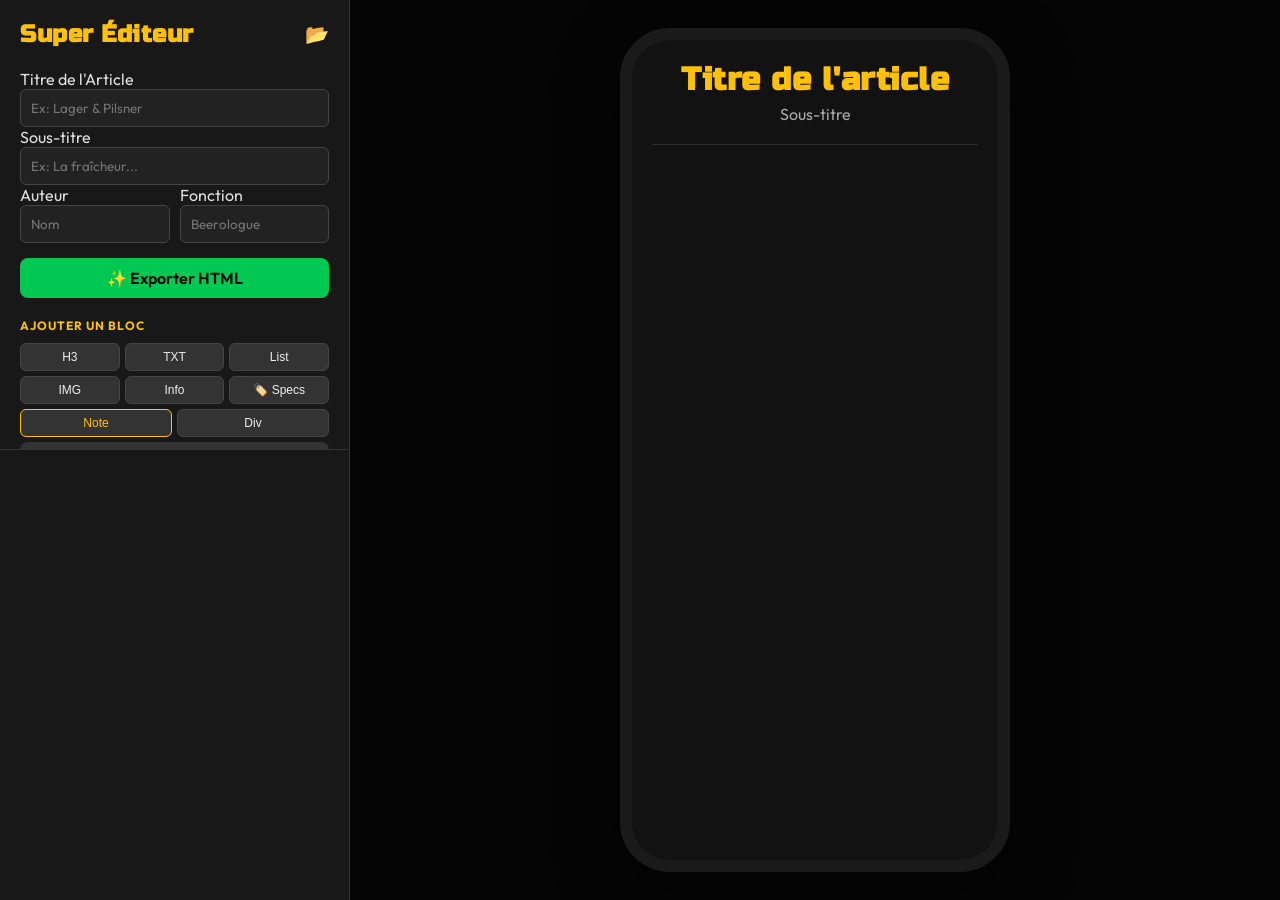
==== commit e8ff3fed: "feat: add new beer style articles, introduce a content editor, and update core application logic and" ====
--- a/editor.html
+++ b/editor.html
@@ -35,6 +35,16 @@
             <div class="input-group">
                 <label>Sous-titre</label>
                 <input type="text" id="meta-subtitle" placeholder="Ex: La fraîcheur...">
+            </div>
+            <div class="input-group" style="display:flex; gap:10px;">
+                <div style="flex:1;">
+                    <label>Auteur</label>
+                    <input type="text" id="meta-author" placeholder="Nom">
+                </div>
+                <div style="flex:1;">
+                    <label>Fonction</label>
+                    <input type="text" id="meta-role" placeholder="Beerologue">
+                </div>
             </div>
 
             <!-- Primary Action Moved Here -->
--- a/style.css
+++ b/style.css
@@ -2,29 +2,15 @@
     /* Premium Dark Palette */
     --bg-dark: #0a0a0a;
     --bg-card: #141414;
-    --bg-card-hover: #1f1f1f;
     --text-primary: #ffffff;
     --text-secondary: #a0a0a0;
     --accent-gold: #FFC000;
-    --accent-amber: #FF9900;
-    --accent-foam: #F0F0F0;
-    --border-color: #2d2d2d;
-    --success: #2ecc71;
-    --danger: #e74c3c;
-
-    /* Spacing & Layout */
+    --glass-bg: rgba(20, 20, 20, 0.85);
+    --glass-border: 1px solid rgba(255, 255, 255, 0.08);
+
+    /* Spacing */
     --nav-height: 64px;
     --header-height: 60px;
-    --spacing-xs: 4px;
-    --spacing-sm: 8px;
-    --spacing-md: 16px;
-    --spacing-lg: 24px;
-
-    /* Effects */
-    --shadow-soft: 0 4px 6px -1px rgba(0, 0, 0, 0.5);
-    --shadow-glow: 0 0 15px rgba(255, 192, 0, 0.15);
-    --glass-bg: rgba(20, 20, 20, 0.85);
-    --glass-border: 1px solid rgba(255, 255, 255, 0.08);
 }
 
 /* Reset & Base */
@@ -39,14 +25,8 @@
     background-color: var(--bg-dark);
     color: var(--text-primary);
     font-family: 'Outfit', sans-serif;
-    overflow: hidden;
-    /* App-like feel */
-    height: 100vh;
-    /* Fallback */
-    height: 100dvh;
-    /* Mobile Fix */
-    display: flex;
-    flex-direction: column;
+    overflow-x: hidden;
+    /* Prevent horizontal scroll */
 }
 
 /* Typography */
@@ -57,23 +37,26 @@
     letter-spacing: 0.5px;
 }
 
-/* Structure */
+a {
+    color: inherit;
+    text-decoration: none;
+}
+
+/* Layout Shell */
 #app {
     display: flex;
     flex-direction: column;
-    height: 100%;
-    width: 100%;
-    position: relative;
+    min-height: 100vh;
     max-width: 600px;
-    /* Tablet/Desktop constraint */
     margin: 0 auto;
     background: var(--bg-dark);
+    position: relative;
 }
 
 /* Header */
 .app-header {
     height: var(--header-height);
-    padding: 0 var(--spacing-md);
+    padding: 0 16px;
     display: flex;
     align-items: center;
     justify-content: space-between;
@@ -88,1101 +71,229 @@
 .logo {
     display: flex;
     align-items: center;
-    gap: var(--spacing-sm);
+    gap: 8px;
     color: var(--accent-gold);
+}
+
+.logo h1 {
+    font-size: 1.2rem;
+    margin: 0;
 }
 
 .icon-btn {
     background: none;
     border: none;
     color: var(--text-primary);
-    padding: var(--spacing-sm);
+    padding: 8px;
     cursor: pointer;
     border-radius: 50%;
-    transition: background 0.2s;
-}
-
-.icon-btn:active {
-    background: rgba(255, 255, 255, 0.1);
-}
-
-/* Main Content */
+}
+
+/* Main Content Area */
 #main-content {
     flex: 1;
+    padding: 16px;
+    padding-bottom: 40px;
+}
+
+.scroll-container {
     overflow-y: auto;
-    padding: var(--spacing-md);
-    padding-bottom: calc(var(--nav-height) + 80px);
-    /* Safe area for inputs & FAB */
-    scroll-behavior: smooth;
-}
-
-/* Beer Grid */
-.beer-grid {
-    display: grid;
-    grid-template-columns: repeat(2, 1fr);
-    gap: var(--spacing-md);
-}
-
-.beer-card {
-    background: var(--bg-card);
-    border: var(--glass-border);
-    border-radius: 16px;
-    padding: var(--spacing-md) var(--spacing-sm);
-    /* More vertical padding */
-    padding-top: 25px;
-    /* Specific fix for top cut-off */
-    display: flex;
-    flex-direction: column;
-    align-items: center;
-    gap: var(--spacing-sm);
-    cursor: pointer;
-    transition: transform 0.2s, box-shadow 0.2s, background 0.2s;
+    -webkit-overflow-scrolling: touch;
+}
+
+/* --- Article Styles (The Core) --- */
+
+.article-container {
+    max-width: 100%;
+    margin: 0 auto;
+}
+
+/* Article Header */
+.article-header {
+    text-align: center;
+    padding: 30px 0;
+    border-bottom: 1px solid rgba(255, 255, 255, 0.1);
+    margin-bottom: 30px;
+}
+
+.article-icon {
+    font-size: 3rem;
+    margin-bottom: 10px;
+    display: block;
+}
+
+.article-header h1 {
+    font-size: 2.2rem;
+    color: var(--accent-gold);
+    margin-bottom: 5px;
+    line-height: 1.1;
+}
+
+.subtitle {
+    color: var(--text-secondary);
+    font-size: 1.1rem;
+    font-weight: 300;
+}
+
+.article-author {
+    font-size: 0.8rem;
+    color: #666;
+    margin-top: 15px;
+    border-top: 1px solid rgba(255, 255, 255, 0.05);
+    display: inline-block;
+    padding-top: 5px;
+}
+
+/* Article Content */
+.article-content h3 {
+    color: #fff;
+    border-left: 3px solid var(--accent-gold);
+    padding-left: 15px;
+    margin: 30px 0 15px 0;
+    font-size: 1.4rem;
+}
+
+.article-content p {
+    color: #ccc;
+    line-height: 1.7;
+    margin-bottom: 15px;
+    font-size: 1rem;
+}
+
+.article-content ul {
+    list-style: none;
+    padding-left: 20px;
+    margin-bottom: 20px;
+}
+
+.article-content li {
     position: relative;
-    overflow: hidden;
-}
-
-.beer-card:active {
-    transform: scale(0.98);
-}
-
-.beer-card.drunk {
-    border-color: var(--accent-gold);
-    background: linear-gradient(145deg, var(--bg-card), #1a1a10);
-}
-
-.beer-card .check-icon {
+    padding-left: 15px;
+    margin-bottom: 8px;
+    color: #ddd;
+    line-height: 1.5;
+}
+
+.article-content li::before {
+    content: "STANDARD";
+    /* Fallback */
+    content: "🍺";
     position: absolute;
-    top: 8px;
-    right: 8px;
+    left: -5px;
+    top: 2px;
+    font-size: 0.8rem;
+}
+
+/* Components */
+.article-image {
+    margin: 25px -16px;
+    /* Bleed on mobile */
+    text-align: center;
+}
+
+.article-image img {
+    max-width: 100%;
+    height: auto;
+    box-shadow: 0 4px 15px rgba(0, 0, 0, 0.5);
+}
+
+.article-meta {
+    display: flex;
+    gap: 10px;
+    margin: 25px 0;
+    justify-content: center;
+}
+
+.article-meta span {
+    background: rgba(255, 192, 0, 0.1);
     color: var(--accent-gold);
-    opacity: 0;
-    transform: scale(0);
-    transition: all 0.3s cubic-bezier(0.175, 0.885, 0.32, 1.275);
-}
-
-.beer-card.drunk .check-icon {
-    opacity: 1;
-    transform: scale(1);
-}
-
-.beer-image {
-    width: 80px;
-    height: 120px;
-    object-fit: contain;
-    filter: drop-shadow(0 4px 4px rgba(0, 0, 0, 0.5));
-    transition: transform 0.3s;
-}
-
-.beer-card:hover .beer-image {
-    transform: translateY(-5px) rotate(2deg);
-}
-
-.beer-info {
-    text-align: center;
-    width: 100%;
-}
-
-.beer-title {
-    font-family: 'Russo One', sans-serif;
-    font-size: 0.95rem;
-    margin-bottom: 4px;
-    /* Allow wrapping */
-    white-space: normal;
-    overflow: visible;
-    text-overflow: clip;
-    line-height: 1.2;
-}
-
-.beer-brewery {
-    font-size: 0.75rem;
-    color: var(--text-secondary);
-    text-transform: uppercase;
-    letter-spacing: 0.5px;
-}
-
-/* Floating Action Button */
-.fab {
-    position: absolute;
-    bottom: calc(var(--nav-height) + 20px);
-    right: 20px;
-    width: 56px;
-    height: 56px;
-    border-radius: 50%;
-    background: var(--accent-gold);
-    color: #000;
-    border: none;
-    box-shadow: var(--shadow-glow);
-    display: flex;
-    align-items: center;
-    justify-content: center;
-    z-index: 20;
-    cursor: pointer;
-    transition: transform 0.2s;
-}
-
-.fab:active {
-    transform: scale(0.9);
-}
-
-/* Loading State */
-.loading-state {
-    display: flex;
-    flex-direction: column;
-    align-items: center;
-    justify-content: center;
-    height: 100%;
-    color: var(--text-secondary);
-    gap: var(--spacing-md);
-}
-
-.spinner {
-    width: 40px;
-    height: 40px;
-    border: 3px solid rgba(255, 192, 0, 0.3);
-    border-radius: 50%;
-    border-top-color: var(--accent-gold);
-    animation: spin 1s ease-in-out infinite;
-}
-
-/* Navigation */
-.bottom-nav {
-    height: var(--nav-height);
-    background: var(--glass-bg);
-    backdrop-filter: blur(10px);
-    border-top: var(--glass-border);
+    padding: 6px 16px;
+    border-radius: 20px;
+    border: 1px solid rgba(255, 192, 0, 0.3);
+    font-size: 0.9rem;
+    font-weight: 500;
+}
+
+/* Signature Block */
+.beer-signature {
+    background: #1a1a1a;
+    border: 1px solid #333;
+    border-radius: 12px;
+    padding: 20px;
+    margin: 30px 0;
     display: flex;
     justify-content: space-around;
     align-items: center;
-    padding-bottom: env(safe-area-inset-bottom);
-    z-index: 10;
-}
-
-.nav-item {
-    background: none;
-    border: none;
-    color: var(--text-secondary);
-    font-family: 'Outfit', sans-serif;
-    font-size: 0.75rem;
-    display: flex;
-    flex-direction: column;
-    align-items: center;
-    gap: 4px;
-    cursor: pointer;
-    transition: color 0.2s;
-}
-
-.nav-item.active {
+}
+
+.beer-signature>div {
+    text-align: center;
+}
+
+.beer-signature .label {
+    color: #666;
+    font-size: 0.7rem;
+    text-transform: uppercase;
+    letter-spacing: 1px;
+    margin-bottom: 4px;
+}
+
+.beer-signature .value {
+    color: #fff;
+    font-weight: 700;
+    font-size: 1.1rem;
+}
+
+.beer-signature .highlight {
     color: var(--accent-gold);
 }
 
-/* Utilities */
-.hidden {
-    display: none !important;
-}
-
-@keyframes spin {
-    to {
-        transform: rotate(360deg);
-    }
-}
-
-/* Modal Styles */
-.modal-overlay {
-    position: fixed;
-    top: 0;
-    left: 0;
-    right: 0;
-    bottom: 0;
-    background: rgba(0, 0, 0, 0.8);
+/* Callout */
+blockquote {
+    background: rgba(255, 255, 255, 0.05);
+    padding: 20px;
+    border-left: 4px solid var(--accent-gold);
+    margin: 25px 0;
+    font-style: italic;
+    color: #eee;
+    border-radius: 0 8px 8px 0;
+}
+
+hr {
+    border: 0;
+    border-top: 1px solid rgba(255, 255, 255, 0.1);
+    margin: 40px 0;
+}
+
+/* Animations (Used by Runtime) */
+.fade-in {
+    opacity: 0;
+    transform: translateY(20px);
+    transition: opacity 0.6s ease-out, transform 0.6s ease-out;
+}
+
+/* Image Zoom Overlay */
+#zoom-overlay {
     backdrop-filter: blur(5px);
-    z-index: 100;
-    display: flex;
-    align-items: flex-end;
-    /* Sheet style for mobile */
-    justify-content: center;
-    animation: fadeIn 0.3s ease-out;
 }
 
 @media (min-width: 600px) {
-    .modal-overlay {
-        align-items: center;
-    }
-}
-
-.modal-content {
-    background: #1a1a1a;
-    width: 100%;
-    max-width: 600px;
-    max-height: 90vh;
-    border-radius: 20px 20px 0 0;
-    padding: var(--spacing-lg);
-    overflow-y: auto;
-    position: relative;
-    box-shadow: 0 -5px 20px rgba(0, 0, 0, 0.5);
-    animation: slideUp 0.3s cubic-bezier(0.16, 1, 0.3, 1);
-}
-
-@media (min-width: 600px) {
-    .modal-content {
-        border-radius: 20px;
-        height: auto;
-        min-height: 400px;
-    }
-}
-
-@keyframes fadeIn {
-    from {
-        opacity: 0;
-    }
-
-    to {
-        opacity: 1;
-    }
-}
-
-@keyframes slideUp {
-    from {
-        transform: translateY(100%);
-    }
-
-    to {
-        transform: translateY(0);
-    }
-}
-
-/* Form Styles */
-.form-group {
-    margin-bottom: var(--spacing-md);
-}
-
-.form-label {
-    display: block;
-    margin-bottom: var(--spacing-xs);
-    color: var(--text-secondary);
-    font-size: 0.9rem;
-}
-
-.form-input,
-.form-select,
-.form-textarea {
-    width: 100%;
-    padding: 12px;
-    background: var(--bg-card);
-    border: 1px solid var(--border-color);
-    border-radius: 8px;
-    color: var(--text-primary);
-    font-family: inherit;
-    font-size: 1rem;
-}
-
-.form-input:focus {
-    outline: none;
-    border-color: var(--accent-gold);
-}
-
-.btn-primary {
-    width: 100%;
-    padding: 14px;
-    background: var(--accent-gold);
-    color: var(--text-on-primary, #000000);
-    border: none;
-    border-radius: 12px;
-    font-weight: 700;
-    font-size: 1rem;
-    cursor: pointer;
-    margin-top: var(--spacing-md);
-}
-
-/* Text Color Utilities */
-.text-white {
-    color: #ffffff !important;
-}
-
-.text-black {
-    color: #000000 !important;
-}
-
-.text-gold {
-    color: var(--accent-gold) !important;
-}
-
-.text-danger {
-    color: var(--danger) !important;
-}
-
-/* Search Bar */
-.search-bar {
-    position: fixed;
-    top: var(--header-height);
-    left: 0;
-    right: 0;
-    background: var(--bg-card);
-    padding: var(--spacing-sm) var(--spacing-md);
-    border-bottom: 1px solid var(--border-color);
-    display: flex;
-    align-items: center;
-    gap: var(--spacing-sm);
-    z-index: 9;
-    animation: slideDown 0.2s ease-out;
-}
-
-.search-bar.hidden {
-    display: none;
-}
-
-#search-input {
-    flex: 1;
-    background: var(--bg-dark);
-    border: none;
-    padding: 10px;
-    border-radius: 8px;
-    color: var(--text-primary);
-    font-family: inherit;
-}
-
-#search-input:focus {
-    outline: 2px solid var(--accent-gold);
-}
-
-@keyframes slideDown {
-    from {
-        transform: translateY(-20px);
-        opacity: 0;
-    }
-
-    to {
-        transform: translateY(0);
-        opacity: 1;
-    }
-}
-
-/* --- Added for UI Polish & Accessibility --- */
-
-/* Accessibility & Utils */
-.sr-only {
-    position: absolute;
-    width: 1px;
-    height: 1px;
-    padding: 0;
-    margin: -1px;
-    overflow: hidden;
-    clip: rect(0, 0, 0, 0);
-    white-space: nowrap;
-    border-width: 0;
-}
-
-.text-center {
-    text-align: center;
-}
-
-.p-20 {
-    padding: 20px;
-}
-
-.mt-20 {
-    margin-top: 20px;
-}
-
-.mb-10 {
-    margin-bottom: 10px;
-}
-
-.mb-20 {
-    margin-bottom: 20px;
-}
-
-.gap-10 {
-    gap: 10px;
-}
-
-.mt-40 {
-    margin-top: 40px;
-}
-
-.mb-40 {
-    margin-bottom: 40px;
-}
-
-/* SVG Donut Chart */
-.circular-chart {
-    display: block;
-    margin: 10px auto;
-    max-width: 80%;
-    max-height: 250px;
-}
-
-.circle-bg {
-    fill: none;
-    stroke: #333;
-    stroke-width: 2.8;
-}
-
-.circle {
-    fill: none;
-    stroke-width: 2.8;
-    stroke-linecap: round;
-    animation: progress 1s ease-out forwards;
-    stroke: var(--accent-gold);
-}
-
-@keyframes progress {
-    0% {
-        stroke-dasharray: 0 100;
-    }
-}
-
-/* Stats Cards */
-.stat-card {
-    background: var(--bg-card);
-    padding: 15px;
-    border-radius: 12px;
-    text-align: center;
-}
-
-.stat-value {
-    font-size: 1.5rem;
-    color: var(--text-primary);
-    font-weight: bold;
-}
-
-.stat-label {
-    font-size: 0.75rem;
-    color: #666;
-}
-
-/* Comparison Items */
-.comp-item {
-    background: var(--bg-card);
-    padding: 10px;
-    border-radius: 12px;
-    font-size: 0.85rem;
-    color: #888;
-    display: flex;
-    gap: 10px;
-    align-items: center;
-}
-
-.comp-icon {
-    font-size: 1.2rem;
-}
-
-/* Filter Modal */
-.filter-section {
-    border-top: 1px solid #333;
-    padding-top: 20px;
-    margin-top: 20px;
-}
-
-/* Achievements */
-.ach-category-title {
-    margin-top: 15px;
-    margin-bottom: 10px;
-    border-bottom: 1px solid #333;
-    padding-bottom: 5px;
-    color: var(--accent-gold);
-}
-
-.ach-grid {
-    display: grid;
-    grid-template-columns: repeat(auto-fill, minmax(60px, 1fr));
-    gap: 10px;
-}
-
-.ach-item {
-    text-align: center;
-    cursor: help;
-    position: relative;
-    transition: transform 0.2s;
-}
-
-.ach-item:hover {
-    transform: scale(1.1);
-}
-
-.ach-icon {
-    font-size: 2rem;
-}
-
-/* Backdrop Filter for Safari */
-.app-header,
-.bottom-nav {
-    -webkit-backdrop-filter: blur(10px);
-}
-
-/* Update Toast */
-.update-toast {
-    position: fixed;
-    bottom: 80px;
-    /* Above nav */
-    left: 50%;
-    transform: translateX(-50%);
-    background-color: var(--bg-card);
-    /* ensure variable name matches usage */
-    color: var(--text-primary);
-    padding: 1rem;
-    border-radius: 12px;
-    box-shadow: 0 4px 12px rgba(0, 0, 0, 0.3);
-    border: 1px solid var(--accent-gold);
-    display: flex;
-    align-items: center;
-    gap: 1rem;
-    z-index: 1000;
-    animation: slideUp 0.3s ease-out;
-}
-
-.update-toast button {
-    background-color: var(--accent-gold);
-    color: #000;
-    border: none;
-    padding: 0.5rem 1rem;
-    border-radius: 6px;
-    cursor: pointer;
-    font-weight: bold;
-}
-
-@keyframes slideUp {
-    from {
-        transform: translate(-50%, 20px);
-        /* Maintain X centering */
-        opacity: 0;
-    }
-
-    to {
-        transform: translate(-50%, 0);
-        opacity: 1;
-    }
-}
-
-/* Modal Container - Fixed & Centered */
-#modal-container {
-    position: fixed;
-    inset: 0;
-    /* Replaces top/left/width/height to avoid scrollbar overflow */
-    background: rgba(0, 0, 0, 0.85);
-    z-index: 10000;
-    display: flex;
-    justify-content: center;
-    align-items: center;
-    /* Center if space allows */
-    backdrop-filter: blur(5px);
-    opacity: 1;
-    transition: opacity 0.3s ease;
-    padding: 15px;
-    /* Prevent edge touching */
-    overflow-y: auto;
-    -webkit-overflow-scrolling: touch;
-}
-
-/* Ensure modal content handles overflow */
-.modal-content {
-    background: #111;
-    border: 1px solid #333;
-    border-radius: 12px;
-    box-shadow: 0 10px 30px rgba(0, 0, 0, 0.5);
-    max-height: 90vh;
-    width: 100%;
-    max-width: 500px;
-    /* Limit width on desktop */
-    overflow-y: auto;
-    position: relative;
-    margin: auto;
-    /* Important for flex overflow centering */
-}
-
-/* Prevent body scroll when modal open - applied via JS */
-body.modal-open {
-    overflow: hidden;
-}
-
-#modal-container.hidden {
-    display: none;
-    /* Hide via display to stop interactions and ensure re-center on show */
-    opacity: 0;
-}
-
-/* --- WRAPPED STORY --- */
-.story-overlay {
-    position: fixed;
-    top: 0;
-    left: 0;
-    width: 100%;
-    height: 100%;
-    z-index: 10000;
-    display: flex;
-    flex-direction: column;
-    color: #fff;
-    font-family: 'Inter', sans-serif;
-}
-
-.story-overlay.fade-out {
-    opacity: 0;
-    transition: opacity 0.3s;
-}
-
-.story-progress-container {
-    display: flex;
-    gap: 4px;
-    padding: 10px;
-    position: absolute;
-    top: 0;
-    left: 0;
-    width: 100%;
-    z-index: 10002;
-}
-
-.story-progress-bar {
-    flex: 1;
-    height: 4px;
-    background: rgba(255, 255, 255, 0.3);
-    border-radius: 2px;
-    overflow: hidden;
-}
-
-.story-progress-fill {
-    width: 0%;
-    height: 100%;
-    background: #fff;
-    border-radius: 2px;
-}
-
-.story-close-btn {
-    position: absolute;
-    top: 20px;
-    right: 20px;
-    background: none;
-    border: none;
-    color: #fff;
-    font-size: 2rem;
-    z-index: 10003;
-    cursor: pointer;
-    opacity: 0.7;
-}
-
-.story-content {
-    flex: 1;
-    display: flex;
-    flex-direction: column;
-    justify-content: center;
-    align-items: center;
-    text-align: center;
-    padding: 20px;
-    z-index: 10001;
-}
-
-.story-tap-left,
-.story-tap-right {
-    position: absolute;
-    top: 0;
-    height: 100%;
-    width: 30%;
-    z-index: 10001;
-    /* Above content? No, invisible overlay for nav */
-}
-
-.story-tap-left {
-    left: 0;
-}
-
-.story-tap-right {
-    right: 0;
-    width: 70%;
-    /* Give more space to 'Next' */
-}
-
-/* Story Typography */
-.story-title {
-    font-family: 'Russo One', sans-serif;
-    font-size: 3rem;
-    line-height: 1.1;
-    margin-bottom: 10px;
-    text-shadow: 0 4px 10px rgba(0, 0, 0, 0.5);
-    color: var(--accent-gold);
-}
-
-.story-subtitle {
-    font-size: 1.2rem;
-    color: #ddd;
-}
-
-.story-stat-label {
-    font-size: 1.5rem;
-    font-weight: bold;
-    color: var(--accent-gold);
-    margin-bottom: 20px;
-    text-transform: uppercase;
-    letter-spacing: 2px;
-}
-
-.story-big-number {
-    font-size: 5rem;
-    font-weight: 900;
-    font-family: 'Russo One', sans-serif;
-    background: -webkit-linear-gradient(#fff, #aaa);
-    -webkit-background-clip: text;
-    -webkit-text-fill-color: transparent;
-    margin-bottom: 10px;
-}
-
-.story-big-text {
-    font-size: 3rem;
-    font-weight: bold;
-    font-family: 'Russo One', sans-serif;
-    margin-bottom: 20px;
-}
-
-.story-beer-img {
-    width: 200px;
-    height: 200px;
-    object-fit: contain;
-    margin-bottom: 20px;
-    border-radius: 50%;
-    border: 4px solid var(--accent-gold);
-    background: #fff;
-    padding: 10px;
-}
-
-.story-beer-name {
-    font-size: 2rem;
-    font-weight: bold;
-    margin-bottom: 5px;
-    color: #fff;
-}
-
-/* Animations */
-@keyframes pop-in {
-    0% {
-        transform: scale(0.5);
-        opacity: 0;
-    }
-
-    80% {
-        transform: scale(1.1);
-    }
-
-    100% {
-        transform: scale(1);
-        opacity: 1;
-    }
-}
-
-@keyframes slide-up {
-    0% {
-        transform: translateY(50px);
-        opacity: 0;
-    }
-
-    100% {
-        transform: translateY(0);
-        opacity: 1;
-    }
-}
-
-@keyframes fade-in {
-    0% {
-        opacity: 0;
-    }
-
-    100% {
-        opacity: 1;
-    }
-}
-
-@keyframes scale-up {
-    0% {
-        transform: scale(0.8);
-        opacity: 0;
-    }
-
-    100% {
-        transform: scale(1);
-        opacity: 1;
-    }
-}
-
-@keyframes rotate-in {
-    0% {
-        transform: rotate(-10deg) scale(0.8);
-        opacity: 0;
-    }
-
-    100% {
-        transform: rotate(0) scale(1);
-        opacity: 1;
-    }
-}
-
-@keyframes bounce {
-
-    0%,
-    100% {
-        transform: translateY(0);
-    }
-
-    50% {
-        transform: translateY(-20px);
-    }
-}
-
-.animate-pop-in {
-    animation: pop-in 0.6s cubic-bezier(0.175, 0.885, 0.32, 1.275) forwards;
-    opacity: 0;
-}
-
-.animate-slide-up {
-    animation: slide-up 0.6s ease-out forwards;
-    opacity: 0;
-}
-
-.animate-fade-in {
-    animation: fade-in 1s ease-out forwards;
-    opacity: 0;
-}
-
-.animate-scale-up {
-    animation: scale-up 0.5s ease-out forwards;
-    opacity: 0;
-}
-
-.animate-rotate-in {
-    animation: rotate-in 0.7s ease-out forwards;
-    opacity: 0;
-}
-
-.animate-bounce {
-    animation: bounce 2s infinite;
-}
-
-/* --- Chart Styles --- */
-.chart-container {
-    width: 160px;
-    height: 160px;
-    margin: 0 auto;
-    position: relative;
-}
-
-.chart-percentage {
-    position: absolute;
-    top: 50%;
-    left: 50%;
-    transform: translate(-50%, -50%);
-    font-size: 1.8rem;
-    font-weight: bold;
-    color: var(--accent-gold);
-    line-height: 1;
-    text-align: center;
-    width: 100%;
-    pointer-events: none;
-}
-
-@media (min-width: 768px) {
-    .chart-container {
-        width: 240px;
-        height: 240px;
-    }
-
-    .chart-percentage {
-        font-size: 3rem;
-    }
-}
-
-/* --- PC Layout Optimization --- */
-@media (min-width: 768px) {
-
-    /* Widen App */
-    #app {
-        max-width: 1200px !important;
-        border-left: 1px solid #222;
-        border-right: 1px solid #222;
-        box-shadow: 0 0 50px rgba(0, 0, 0, 0.5);
-    }
-
-    /* Responsive Grid */
-    .beer-grid {
-        grid-template-columns: repeat(auto-fill, minmax(180px, 1fr)) !important;
-    }
-
-    /* Dock Navigation */
-    .bottom-nav {
-        position: fixed;
-        bottom: 20px;
-        left: 50%;
-        transform: translateX(-50%);
-        width: 400px;
-        border-radius: 30px;
-        border: 1px solid rgba(255, 255, 255, 0.1);
-        box-shadow: 0 10px 30px rgba(0, 0, 0, 0.5);
-        padding-bottom: 0;
-    }
-
-    /* Search Bar Width */
-    .search-bar {
-        max-width: 1200px;
-        left: 50%;
-        transform: translateX(-50%);
-        right: auto;
-        width: 100%;
-    }
-}
-
-/* --- PC Layout Optimization (Full Width Override) --- */
-@media (min-width: 768px) {
-    #app {
-        max-width: 100% !important;
-        border: none;
-        box-shadow: none;
-    }
-
-    .beer-grid {
-        grid-template-columns: repeat(auto-fill, minmax(180px, 1fr)) !important;
-        padding: 0 40px;
-    }
-
-    .search-bar {
-        max-width: 100% !important;
-        left: 0;
-        transform: none;
-        width: 100%;
-        padding: 10px 40px;
-        right: 0;
-    }
-}
-
-/* --- Stats & Settings Specifics (PC) --- */
-@media (min-width: 768px) {
-
-    /* Center Stats/Settings Content */
-    #main-content>.text-center.p-20 {
-        max-width: 900px;
-        margin: 0 auto;
-        display: grid;
-        gap: 20px;
-    }
-
-    /* Settings Buttons - Prevent Mega Stretch */
-    .btn-primary {
-        max-width: 400px;
-        margin-left: auto;
-        margin-right: auto;
-    }
-
-    /* Map Aspect Ratio */
-    #beer-map-container svg {
-        max-height: 600px;
-    }
-
-    /* Fix weird left alignment in Settings titles */
-    .stat-card h4 {
-        text-align: center !important;
-    }
-
-    .stat-card {
-        padding: 30px;
-    }
-}
-
-/* Wrapped Story Styles (Appended for Z-Index Fix) */
-.story-overlay {
-    position: fixed;
-    top: 0;
-    left: 0;
-    width: 100%;
-    height: 100%;
-    z-index: 9999;
-    background: #000;
-    overflow: hidden;
-    display: flex;
-    flex-direction: column;
-}
-
-.story-content {
-    position: relative;
-    z-index: 20;
-    width: 100%;
-    height: 100%;
-    padding: 20px;
-    display: flex;
-    flex-direction: column;
-    justify-content: center;
-    align-items: center;
-    text-align: center;
-    pointer-events: none;
-}
-
-.story-content>* {
-    pointer-events: none;
-}
-
-/* Default text non-clickable */
-.story-content button,
-.story-content a {
-    pointer-events: auto;
-}
-
-/* Buttons clickable */
-.story-tap-left {
-    position: absolute;
-    left: 0;
-    top: 0;
-    bottom: 0;
-    width: 50%;
-    z-index: 10;
-}
-
-.story-tap-right {
-    position: absolute;
-    right: 0;
-    top: 0;
-    bottom: 0;
-    width: 50%;
-    z-index: 10;
-}
-
-.story-close-btn {
-    position: absolute;
-    top: 20px;
-    right: 20px;
-    z-index: 30;
-    background: none;
-    border: none;
-    font-size: 2rem;
-    color: #fff;
-    cursor: pointer;
-}
-
-.story-progress-container {
-    position: absolute;
-    top: 10px;
-    left: 0;
-    width: 100%;
-    padding: 0 10px;
-    display: flex;
-    gap: 4px;
-    z-index: 30;
-}
-
-.story-progress-bar {
-    flex: 1;
-    height: 3px;
-    background: rgba(255, 255, 255, 0.3);
-    border-radius: 2px;
-    overflow: hidden;
-}
-
-.story-progress-fill {
-    height: 100%;
-    width: 0%;
-    background: #fff;
-    transition: width 0.1s linear;
-}
-
+    .article-image img {
+        border-radius: 12px;
+    }
+
+    .article-image {
+        margin: 25px 0;
+    }
+}
 
 /* --- GUIDE PAGE STYLES --- */
 .guide-container {
     padding: 20px;
     max-width: 800px;
     margin: 0 auto;
-    color: var(--text-main);
-    animation: fadeIn 0.5s ease-out;
+    color: var(--text-primary);
+    animation: fadeIn 0.5s ease-out forwards;
 }
 
 @keyframes fadeIn {
@@ -1207,13 +318,14 @@
     font-size: 2.5rem;
     background: linear-gradient(135deg, var(--accent-gold), #fff);
     -webkit-background-clip: text;
+    background-clip: text;
     -webkit-text-fill-color: transparent;
     margin-bottom: 10px;
     font-family: 'Russo One', sans-serif;
 }
 
 .guide-header .subtitle {
-    color: #aaa;
+    color: var(--text-secondary);
     font-size: 1.1rem;
     font-style: italic;
 }
@@ -1273,7 +385,7 @@
     background: rgba(255, 255, 255, 0.1);
     padding: 4px 8px;
     border-radius: 12px;
-    color: #aaa;
+    color: var(--text-secondary);
 }
 
 .type-card p {
@@ -1335,7 +447,6 @@
     width: 14px;
     height: 14px;
     background: var(--bg-dark);
-    /* cut line */
     border: 2px solid var(--accent-gold);
     border-radius: 50%;
     box-shadow: 0 0 10px rgba(255, 192, 0, 0.3);
@@ -1370,33 +481,6 @@
     color: #eee;
 }
 
-.article-signature {
-    margin-top: 50px;
-    text-align: right;
-    font-style: italic;
-    color: #888;
-}
-
-.sign-block {
-    margin-top: 10px;
-    border-top: 1px solid rgba(255, 255, 255, 0.1);
-    display: inline-block;
-    padding-top: 10px;
-    text-align: right;
-}
-
-.sign-name {
-    display: block;
-    font-family: 'Russo One', sans-serif;
-    color: #fff;
-    font-size: 1.1rem;
-}
-
-.sign-role {
-    font-size: 0.8rem;
-    color: var(--accent-gold);
-}
-
 .divider {
     height: 1px;
     background: linear-gradient(90deg, transparent, rgba(255, 255, 255, 0.1), transparent);
@@ -1408,7 +492,6 @@
     position: relative;
     width: 100%;
     height: 300px;
-    /* Mobile height */
     background: rgba(255, 255, 255, 0.02);
     border: 1px solid rgba(255, 255, 255, 0.05);
     border-radius: 16px;
@@ -1540,112 +623,60 @@
     }
 }
 
-/* --- Article View --- */
-.article-container {
-    padding: 20px;
-    max-width: 800px;
-    margin: 0 auto;
-    color: var(--text-main);
-    animation: fadeIn 0.3s ease-out;
-}
-
-.article-header {
+/* --- Utilities & PC Layout Fixes --- */
+.hidden {
+    display: none !important;
+}
+
+.btn-primary {
+    display: inline-block;
+    padding: 12px 24px;
+    background: var(--accent-gold);
+    color: #000;
+    border: none;
+    border-radius: 12px;
+    font-weight: 700;
+    font-size: 1rem;
+    cursor: pointer;
     text-align: center;
-    margin-bottom: 30px;
-    padding-bottom: 20px;
-    border-bottom: 1px solid rgba(255, 255, 255, 0.1);
-}
-
-.article-icon {
-    font-size: 3rem;
-    margin-bottom: 10px;
-    display: inline-block;
-    padding: 15px;
-    background: rgba(255, 255, 255, 0.05);
-    border-radius: 50%;
-}
-
-.article-header h1 {
-    font-size: 2.2rem;
-    color: var(--accent-gold);
-    margin-bottom: 10px;
-}
-
-.article-content h3 {
-    color: #fff;
-    margin-top: 30px;
-    margin-bottom: 15px;
-    font-size: 1.4rem;
-    border-left: 3px solid var(--accent-gold);
-    padding-left: 10px;
-}
-
-.article-content p {
-    line-height: 1.7;
-    margin-bottom: 15px;
-    color: #ccc;
-    font-size: 1rem;
-}
-
-.article-content ul {
-    margin-bottom: 20px;
-    padding-left: 20px;
-}
-
-.article-content li {
-    margin-bottom: 8px;
-    color: #ddd;
-}
-
-.article-meta {
-    display: flex;
-    gap: 15px;
-    margin: 20px 0;
-    flex-wrap: wrap;
-}
-
-.article-meta span {
-    background: rgba(255, 192, 0, 0.1);
-    color: var(--accent-gold);
-    padding: 5px 12px;
-    border-radius: 20px;
-    font-size: 0.9rem;
-    font-weight: bold;
-    border: 1px solid rgba(255, 192, 0, 0.3);
-}
-
-.btn-back {
-    background: none;
-    border: none;
-    color: #aaa;
-    display: flex;
-    align-items: center;
-    gap: 5px;
-    cursor: pointer;
-    font-size: 1rem;
-    margin-bottom: 20px;
-    padding: 0;
-}
-
-.btn-back:hover {
-    color: #fff;
-}
-
-/* Small outline button for cards */
-.btn-small-outline {
-    background: transparent;
-    border: 1px solid rgba(255, 255, 255, 0.3);
-    color: #ddd;
-    padding: 5px 10px;
-    border-radius: 6px;
-    font-size: 0.8rem;
-    cursor: pointer;
-    margin-bottom: 10px;
-    transition: all 0.2s;
-}
-
-.btn-small-outline:hover {
-    border-color: var(--accent-gold);
-    color: var(--accent-gold);
-    background: rgba(255, 192, 0, 0.05);
+    transition: transform 0.2s, box-shadow 0.2s;
+}
+
+.btn-primary:hover {
+    transform: translateY(-2px);
+    box-shadow: 0 4px 12px rgba(255, 192, 0, 0.4);
+}
+
+.btn-primary:active {
+    transform: scale(0.98);
+}
+
+/* PC / Tablet Expansion */
+@media (min-width: 850px) {
+    #app {
+        max-width: 1200px;
+        /* Widen container for PC */
+        margin: 20px auto;
+        border: 1px solid rgba(255, 255, 255, 0.1);
+        border-radius: 20px;
+        box-shadow: 0 0 50px rgba(0, 0, 0, 0.5);
+    }
+
+    .app-header {
+        border-radius: 20px 20px 0 0;
+    }
+
+    .guide-container {
+        max-width: 1000px;
+        /* Allow guide to breathe */
+    }
+
+    .beer-type-grid {
+        gap: 30px;
+        /* More space between cards */
+    }
+
+    .type-card {
+        padding: 30px;
+    }
 }
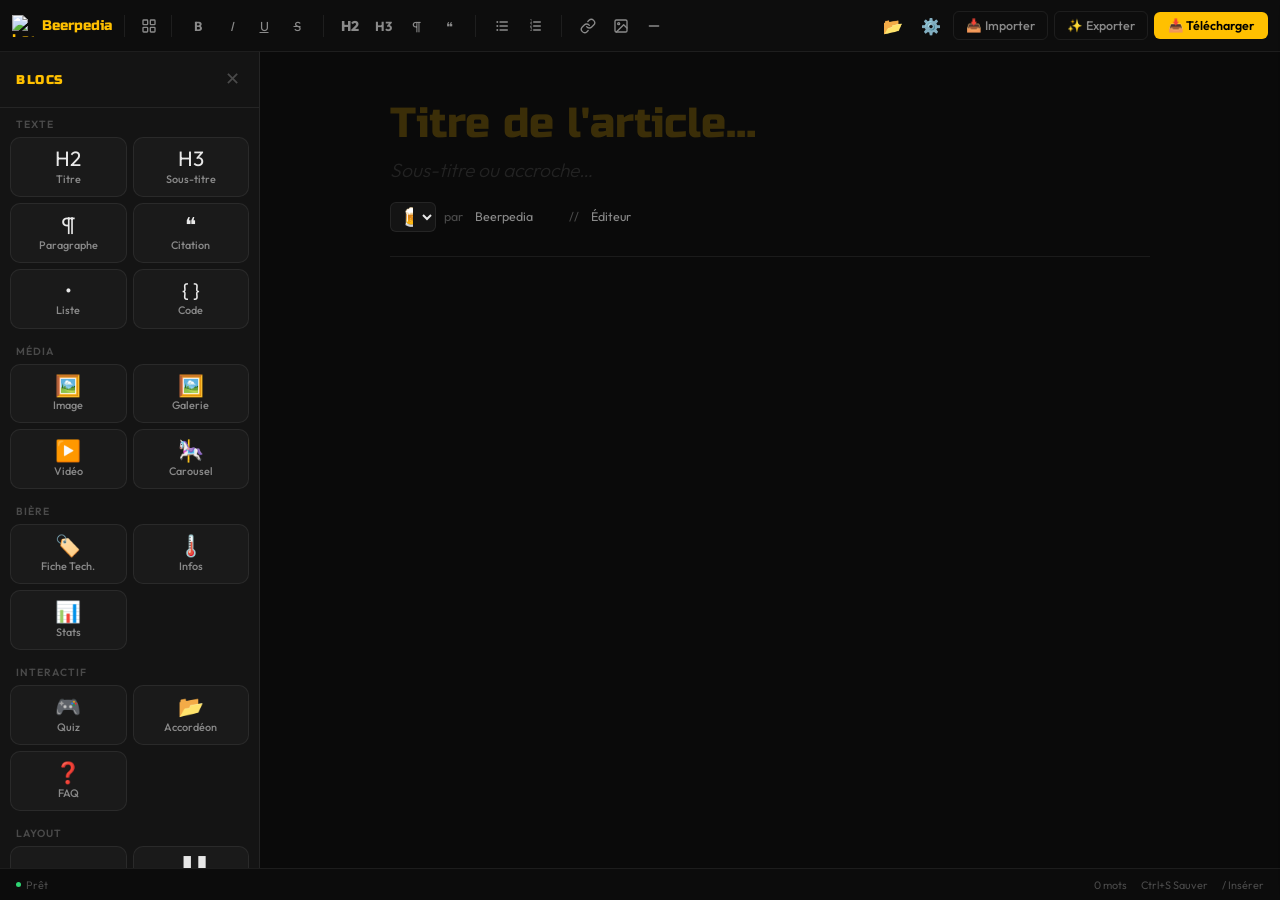
==== commit bd38e5bf: "feat: Overhaul editor to a block-based WYSIWYG hybrid design and remove Firebase dependencies." ====
--- a/editor.html
+++ b/editor.html
@@ -4,127 +4,291 @@
 <head>
     <meta charset="UTF-8">
     <meta name="viewport" content="width=device-width, initial-scale=1.0">
-    <title>Beerdex - Éditeur d'Articles</title>
-    <!-- Same styles as main app for consistency in preview -->
-    <link href="https://fonts.googleapis.com/css2?family=Outfit:wght@300;400;500;700&family=Russo+One&display=swap"
-        rel="stylesheet">
+    <title>Beerpedia - Éditeur d'Articles</title>
+    <meta name="description" content="Éditeur WYSIWYG avancé pour créer des articles Beerpedia.">
+    <link href="https://fonts.googleapis.com/css2?family=Outfit:wght@300;400;500;700&family=Russo+One&display=swap" rel="stylesheet">
     <link rel="stylesheet" href="style.css">
     <link rel="stylesheet" href="style-editor.css">
+    <link rel="icon" type="image/png" href="icons/logo-bnr.png">
 </head>
 
 <body class="editor-mode">
 
-
-
-    <!-- SIDEBAR -->
-    <aside class="editor-sidebar">
-        <!-- Fixed Header Section -->
-        <div class="sidebar-header">
-            <div style="display:flex; justify-content:space-between; align-items:center;">
-                <h2 style="color:var(--accent-gold); margin:0;">Super Éditeur</h2>
-                <!-- Draft Manager Button -->
-                <button id="btn-drafts" class="btn-icon" title="Mes Brouillons"
-                    onclick="toggleDraftsPanel()">📂</button>
-            </div>
-
-            <!-- Metadata -->
-            <div class="input-group" style="margin-top:20px;">
-                <label>Titre de l'Article</label>
-                <input type="text" id="meta-title" placeholder="Ex: Lager & Pilsner">
-            </div>
-            <div class="input-group">
-                <label>Sous-titre</label>
-                <input type="text" id="meta-subtitle" placeholder="Ex: La fraîcheur...">
-            </div>
-            <div class="input-group" style="display:flex; gap:10px;">
-                <div style="flex:1;">
-                    <label>Auteur</label>
-                    <input type="text" id="meta-author" placeholder="Nom">
-                </div>
-                <div style="flex:1;">
-                    <label>Fonction</label>
-                    <input type="text" id="meta-role" placeholder="Beerologue">
-                </div>
-            </div>
-
-            <!-- Primary Action Moved Here -->
-            <button class="btn-primary" style="background:var(--success); margin-top:15px;" onclick="generateHTML()">✨
-                Exporter HTML</button>
-
-            <div class="editor-section-title" style="margin-top:20px;">Ajouter un Bloc</div>
-            <div class="input-group">
-                <div style="display:flex; gap:5px; flex-wrap:wrap;">
-                    <button class="btn-xs" onclick="addBlock('header')">H3</button>
-                    <button class="btn-xs" onclick="addBlock('text')">TXT</button>
-                    <button class="btn-xs" onclick="addBlock('list')">List</button>
-                    <button class="btn-xs" onclick="addBlock('image')">IMG</button>
-                    <button class="btn-xs" onclick="addBlock('meta')">Info</button>
-                    <button class="btn-xs" onclick="addBlock('signature')">🏷️ Specs</button>
-                    <button class="btn-xs" style="color:var(--accent-gold); border-color:var(--accent-gold);"
-                        onclick="addBlock('callout')">Note</button>
-                    <button class="btn-xs" onclick="addBlock('divider')">Div</button>
-                </div>
-                <button class="btn-secondary btn-sm" style="margin-top:5px;"
-                    onclick="document.getElementById('import-modal').classList.remove('hidden')">📥 Importer
-                    HTML</button>
-            </div>
-            <div class="editor-section-title" style="margin-top:10px;">Espace de Travail</div>
-        </div>
-
-        <!-- Scrollable Workspace -->
-        <div id="workspace" class="block-list scroll-container">
-            <!-- Dynamic Blocks -->
-        </div>
-    </aside>
-
-    <!-- PREVIEW -->
-    <main class="editor-preview">
-        <div class="preview-phone-frame">
-            <!-- Rendered content -->
-            <div id="preview-content" style="height:100%; overflow-y:auto;"></div>
-        </div>
-    </main>
-
-    <!-- Import Modal -->
+    <!-- ═══════════════ TOOLBAR ═══════════════ -->
+    <div class="editor-toolbar">
+        <a href="index.html" class="toolbar-brand">
+            <img src="icons/logo-bnr.png" alt="Logo">
+            <span>Beerpedia</span>
+        </a>
+
+        <!-- Toggle Block Panel -->
+        <button class="toolbar-btn" id="btn-toggle-panel" data-tooltip="Blocs" style="font-size:1rem;">
+            <svg viewBox="0 0 24 24"><rect x="3" y="3" width="7" height="7" rx="1"/><rect x="14" y="3" width="7" height="7" rx="1"/><rect x="3" y="14" width="7" height="7" rx="1"/><rect x="14" y="14" width="7" height="7" rx="1"/></svg>
+        </button>
+
+        <div class="toolbar-divider"></div>
+
+        <!-- Format -->
+        <div class="toolbar-group">
+            <button class="toolbar-btn" data-cmd="bold" data-tooltip="Gras (Ctrl+B)"><b>B</b></button>
+            <button class="toolbar-btn" data-cmd="italic" data-tooltip="Italique (Ctrl+I)"><i>I</i></button>
+            <button class="toolbar-btn" data-cmd="underline" data-tooltip="Souligné (Ctrl+U)"><u>U</u></button>
+            <button class="toolbar-btn" data-cmd="strikeThrough" data-tooltip="Barré"><s>S</s></button>
+        </div>
+
+        <div class="toolbar-divider"></div>
+
+        <!-- Headings -->
+        <div class="toolbar-group">
+            <button class="toolbar-btn" data-block="h2" data-tooltip="Titre H2" style="font-weight:800;font-size:0.88rem;">H2</button>
+            <button class="toolbar-btn" data-block="h3" data-tooltip="Titre H3" style="font-weight:700;">H3</button>
+            <button class="toolbar-btn" data-block="p" data-tooltip="Paragraphe">¶</button>
+            <button class="toolbar-btn" data-block="blockquote" data-tooltip="Citation">❝</button>
+        </div>
+
+        <div class="toolbar-divider"></div>
+
+        <!-- Lists -->
+        <div class="toolbar-group">
+            <button class="toolbar-btn" data-cmd="insertUnorderedList" data-tooltip="Liste à puces">
+                <svg viewBox="0 0 24 24"><line x1="9" y1="6" x2="20" y2="6"/><line x1="9" y1="12" x2="20" y2="12"/><line x1="9" y1="18" x2="20" y2="18"/><circle cx="5" cy="6" r="1.5" fill="currentColor" stroke="none"/><circle cx="5" cy="12" r="1.5" fill="currentColor" stroke="none"/><circle cx="5" cy="18" r="1.5" fill="currentColor" stroke="none"/></svg>
+            </button>
+            <button class="toolbar-btn" data-cmd="insertOrderedList" data-tooltip="Liste numérotée">
+                <svg viewBox="0 0 24 24"><line x1="10" y1="6" x2="20" y2="6"/><line x1="10" y1="12" x2="20" y2="12"/><line x1="10" y1="18" x2="20" y2="18"/><text x="4" y="8" font-size="7" fill="currentColor" stroke="none" font-family="sans-serif">1</text><text x="4" y="14" font-size="7" fill="currentColor" stroke="none" font-family="sans-serif">2</text><text x="4" y="20" font-size="7" fill="currentColor" stroke="none" font-family="sans-serif">3</text></svg>
+            </button>
+        </div>
+
+        <div class="toolbar-divider"></div>
+
+        <!-- Insert -->
+        <div class="toolbar-group">
+            <button class="toolbar-btn" data-action="insertLink" data-tooltip="Lien">
+                <svg viewBox="0 0 24 24"><path d="M10 13a5 5 0 0 0 7.54.54l3-3a5 5 0 0 0-7.07-7.07l-1.72 1.71"/><path d="M14 11a5 5 0 0 0-7.54-.54l-3 3a5 5 0 0 0 7.07 7.07l1.71-1.71"/></svg>
+            </button>
+            <button class="toolbar-btn" data-action="insertImage" data-tooltip="Image">
+                <svg viewBox="0 0 24 24"><rect x="3" y="3" width="18" height="18" rx="2" ry="2"/><circle cx="8.5" cy="8.5" r="1.5"/><polyline points="21 15 16 10 5 21"/></svg>
+            </button>
+            <button class="toolbar-btn" data-action="insertDivider" data-tooltip="Séparateur">
+                <svg viewBox="0 0 24 24"><line x1="5" y1="12" x2="19" y2="12"/></svg>
+            </button>
+        </div>
+
+        <div class="toolbar-spacer"></div>
+
+        <!-- Right Actions -->
+        <div class="toolbar-actions">
+            <button class="toolbar-btn" id="btn-drafts" data-tooltip="Brouillons" style="font-size:1rem;">📂</button>
+            <button class="toolbar-btn" id="btn-meta-sidebar" data-tooltip="Métadonnées" style="font-size:1rem;">⚙️</button>
+            <button class="toolbar-btn-ghost" id="btn-import"><span>📥 Importer</span></button>
+            <button class="toolbar-btn-ghost" id="btn-export-view"><span>✨ Exporter</span></button>
+            <button class="toolbar-btn-accent" id="btn-download"><span>📥 Télécharger</span></button>
+        </div>
+    </div>
+
+    <!-- ═══════════════ MAIN LAYOUT ═══════════════ -->
+    <div class="editor-main">
+
+        <!-- ── BLOCK PANEL (Left) ── -->
+        <aside class="block-panel" id="block-panel">
+            <div class="block-panel-header">
+                <h3>Blocs</h3>
+                <button class="btn-close" id="btn-close-panel">✕</button>
+            </div>
+            <div class="block-panel-body">
+
+                <!-- Texte -->
+                <div class="block-panel-section">
+                    <div class="block-panel-section-title">Texte</div>
+                    <div class="block-panel-grid">
+                        <div class="block-panel-item" data-insert="h2" draggable="true"><div class="bp-icon">H2</div><div class="bp-label">Titre</div></div>
+                        <div class="block-panel-item" data-insert="h3" draggable="true"><div class="bp-icon">H3</div><div class="bp-label">Sous-titre</div></div>
+                        <div class="block-panel-item" data-insert="text" draggable="true"><div class="bp-icon">¶</div><div class="bp-label">Paragraphe</div></div>
+                        <div class="block-panel-item" data-insert="quote" draggable="true"><div class="bp-icon">❝</div><div class="bp-label">Citation</div></div>
+                        <div class="block-panel-item" data-insert="ul" draggable="true"><div class="bp-icon">•</div><div class="bp-label">Liste</div></div>
+                        <div class="block-panel-item" data-insert="code" draggable="true"><div class="bp-icon">{ }</div><div class="bp-label">Code</div></div>
+                    </div>
+                </div>
+
+                <!-- Média -->
+                <div class="block-panel-section">
+                    <div class="block-panel-section-title">Média</div>
+                    <div class="block-panel-grid">
+                        <div class="block-panel-item" data-insert="image" draggable="true"><div class="bp-icon">🖼️</div><div class="bp-label">Image</div></div>
+                        <div class="block-panel-item" data-insert="gallery" draggable="true"><div class="bp-icon">🖼️</div><div class="bp-label">Galerie</div></div>
+                        <div class="block-panel-item" data-insert="video" draggable="true"><div class="bp-icon">▶️</div><div class="bp-label">Vidéo</div></div>
+                        <div class="block-panel-item" data-insert="carousel" draggable="true"><div class="bp-icon">🎠</div><div class="bp-label">Carousel</div></div>
+                    </div>
+                </div>
+
+                <!-- Bière -->
+                <div class="block-panel-section">
+                    <div class="block-panel-section-title">Bière</div>
+                    <div class="block-panel-grid">
+                        <div class="block-panel-item" data-insert="signature" draggable="true"><div class="bp-icon">🏷️</div><div class="bp-label">Fiche Tech.</div></div>
+                        <div class="block-panel-item" data-insert="meta" draggable="true"><div class="bp-icon">🌡️</div><div class="bp-label">Infos</div></div>
+                        <div class="block-panel-item" data-insert="stats" draggable="true"><div class="bp-icon">📊</div><div class="bp-label">Stats</div></div>
+                    </div>
+                </div>
+
+                <!-- Interactif -->
+                <div class="block-panel-section">
+                    <div class="block-panel-section-title">Interactif</div>
+                    <div class="block-panel-grid">
+                        <div class="block-panel-item" data-insert="quiz" draggable="true"><div class="bp-icon">🎮</div><div class="bp-label">Quiz</div></div>
+                        <div class="block-panel-item" data-insert="accordion" draggable="true"><div class="bp-icon">📂</div><div class="bp-label">Accordéon</div></div>
+                        <div class="block-panel-item" data-insert="faq" draggable="true"><div class="bp-icon">❓</div><div class="bp-label">FAQ</div></div>
+                    </div>
+                </div>
+
+                <!-- Layout -->
+                <div class="block-panel-section">
+                    <div class="block-panel-section-title">Layout</div>
+                    <div class="block-panel-grid">
+                        <div class="block-panel-item" data-insert="divider" draggable="true"><div class="bp-icon">—</div><div class="bp-label">Séparateur</div></div>
+                        <div class="block-panel-item" data-insert="columns" draggable="true"><div class="bp-icon">▐▐</div><div class="bp-label">Colonnes</div></div>
+                        <div class="block-panel-item" data-insert="callout" draggable="true"><div class="bp-icon">💡</div><div class="bp-label">Note</div></div>
+                        <div class="block-panel-item" data-insert="table" draggable="true"><div class="bp-icon">▦</div><div class="bp-label">Tableau</div></div>
+                    </div>
+                </div>
+
+            </div>
+        </aside>
+
+        <!-- ── EDITOR CANVAS (Center) ── -->
+        <div class="editor-canvas" id="editor-canvas">
+            <div class="editor-document">
+                <input type="text" class="editor-title-input" id="meta-title" placeholder="Titre de l'article…">
+                <input type="text" class="editor-subtitle-input" id="meta-subtitle" placeholder="Sous-titre ou accroche…">
+
+                <div class="editor-meta-line">
+                    <select id="meta-icon" class="meta-icon-picker">
+                        <option value="🍺">🍺</option><option value="🍻">🍻</option><option value="🌿">🌿</option>
+                        <option value="☕">☕</option><option value="⛪">⛪</option><option value="🌾">🌾</option>
+                        <option value="🍋">🍋</option><option value="📖">📖</option><option value="📜">📜</option>
+                        <option value="🎓">🎓</option><option value="💡">💡</option><option value="🏆">🏆</option>
+                    </select>
+                    <span>par</span>
+                    <input type="text" id="meta-author" placeholder="Auteur" value="Beerpedia">
+                    <span>//</span>
+                    <input type="text" id="meta-role" placeholder="Rôle" value="Éditeur">
+                </div>
+
+                <!-- WYSIWYG Content -->
+                <div class="editor-content" id="editor-content" contenteditable="true"></div>
+            </div>
+        </div>
+    </div>
+
+    <!-- ═══════════════ STATUS BAR ═══════════════ -->
+    <div class="editor-statusbar">
+        <div class="statusbar-left">
+            <div class="status-indicator">
+                <div class="status-dot" id="status-dot"></div>
+                <span id="status-text">Prêt</span>
+            </div>
+        </div>
+        <div class="statusbar-right">
+            <span id="word-count">0 mots</span>
+            <span>Ctrl+S Sauver</span>
+            <span>/ Insérer</span>
+        </div>
+    </div>
+
+    <!-- ═══════════════ METADATA SIDEBAR ═══════════════ -->
+    <div class="meta-sidebar-overlay" id="meta-overlay"></div>
+    <div class="meta-sidebar" id="meta-sidebar">
+        <div class="meta-sidebar-header">
+            <h3>⚙️ Métadonnées</h3>
+            <button class="btn-close" id="btn-close-meta">✕</button>
+        </div>
+        <div class="meta-sidebar-body">
+            <div class="meta-field">
+                <label>Icône</label>
+                <select id="meta-icon-sidebar" style="font-size:1.3rem; text-align:center;">
+                    <option value="🍺">🍺 Bière</option><option value="🍻">🍻 Santé</option>
+                    <option value="🌿">🌿 Houblon</option><option value="☕">☕ Torréfié</option>
+                    <option value="⛪">⛪ Abbaye</option><option value="🌾">🌾 Saison</option>
+                    <option value="🍋">🍋 Acide</option><option value="📖">📖 Histoire</option>
+                    <option value="📜">📜 Classique</option><option value="🎓">🎓 Expert</option>
+                    <option value="💡">💡 Guide</option><option value="🏆">🏆 Palmarès</option>
+                </select>
+            </div>
+            <div class="meta-field"><label>Auteur</label><input type="text" id="meta-author-sidebar" placeholder="Auteur" value="Beerpedia"></div>
+            <div class="meta-field"><label>Fonction</label><input type="text" id="meta-role-sidebar" placeholder="Rôle" value="Éditeur"></div>
+            <div class="meta-field"><label>Notes internes</label><textarea id="meta-notes" rows="4" placeholder="TODOs, idées…"></textarea></div>
+        </div>
+    </div>
+
+    <!-- ═══════════════ DRAFTS PANEL ═══════════════ -->
+    <div id="drafts-panel" class="drafts-panel hidden">
+        <div style="display:flex;justify-content:space-between;align-items:center;">
+            <h3>📂 Brouillons</h3>
+            <button class="btn-close" id="btn-close-drafts">✕</button>
+        </div>
+        <button class="btn-primary-editor" id="btn-new-draft">+ Nouveau</button>
+        <div id="drafts-list" class="drafts-list"></div>
+    </div>
+
+    <!-- ═══════════════ INSERT BLOCK MODAL ═══════════════ -->
+    <div id="insert-modal" class="editor-modal-overlay hidden">
+        <div class="editor-modal-content block-edit-modal" style="max-height:85vh;">
+            <h3 id="insert-modal-title">📦 Insérer un bloc</h3>
+            <div id="insert-modal-fields" style="overflow-y:auto;max-height:60vh;padding-right:4px;"></div>
+            <div class="modal-actions">
+                <button class="toolbar-btn-ghost" id="btn-cancel-insert">Annuler</button>
+                <button class="toolbar-btn-accent" id="btn-do-insert">Insérer</button>
+            </div>
+        </div>
+    </div>
+
+    <!-- ═══════════════ IMPORT MODAL ═══════════════ -->
     <div id="import-modal" class="editor-modal-overlay hidden">
         <div class="editor-modal-content">
-            <h3 style="color:var(--accent-gold); margin:0;">Importer du Code HTML</h3>
-            <p style="color:#ccc; font-size:0.9rem;">Collez le code source d'un article existant ici :</p>
+            <h3>📥 Importer du HTML</h3>
+            <p>Collez le code source d'un article :</p>
             <textarea id="import-code" class="code-editor-area"></textarea>
-            <div style="display:flex; gap:10px; justify-content:flex-end;">
-                <button onclick="document.getElementById('import-modal').classList.add('hidden')"
-                    class="btn-secondary">Annuler</button>
-                <button onclick="processImport()" class="btn-primary" style="width:auto;">Importer</button>
-            </div>
-        </div>
-    </div>
-
-    <!-- Drafts Panel -->
-    <div id="drafts-panel" class="drafts-panel hidden">
-        <div style="display:flex; justify-content:space-between; align-items:center;">
-            <h3 style="margin:0; font-size:1rem; color:var(--accent-gold);">Mes Brouillons</h3>
-            <button class="btn-icon" onclick="toggleDraftsPanel()">✖</button>
-        </div>
-        <button class="btn-primary" onclick="createNewDraft()">+ Nouveau Brouillon</button>
-        <div id="drafts-list" style="flex:1; overflow-y:auto; display:flex; flex-direction:column; gap:8px;">
-            <!-- Draft items -->
-        </div>
-    </div>
-
-    <!-- Export Modal -->
+            <div class="modal-actions">
+                <button class="toolbar-btn-ghost" id="btn-cancel-import">Annuler</button>
+                <button class="toolbar-btn-accent" id="btn-do-import">Importer</button>
+            </div>
+        </div>
+    </div>
+
+    <!-- ═══════════════ EXPORT MODAL ═══════════════ -->
     <div id="export-modal" class="editor-modal-overlay hidden">
         <div class="editor-modal-content" style="height:80vh;">
-            <h3 style="color:var(--accent-gold); margin:0;">Code HTML Généré</h3>
-            <p style="color:#ccc; font-size:0.9rem;">Copiez ce code dans un fichier <code>.html</code> :</p>
-            <textarea id="export-code" class="code-editor-area" style="flex:1; height:auto;"></textarea>
-            <div style="display:flex; justify-content:flex-end;">
-                <button class="btn-primary" style="width:auto;"
-                    onclick="document.getElementById('export-modal').classList.add('hidden')">Fermer</button>
-            </div>
-        </div>
-    </div>
-
-    <script src="js/editor/app.js"></script>
+            <h3>✨ Code HTML Généré</h3>
+            <p>Copiez ce code dans un fichier <code>.html</code> :</p>
+            <textarea id="export-code" class="code-editor-area" style="flex:1;height:auto;"></textarea>
+            <div class="modal-actions">
+                <button class="toolbar-btn-accent" id="btn-close-export">Fermer</button>
+            </div>
+        </div>
+    </div>
+
+    <!-- ═══════════════ BLOCK EDIT MODAL ═══════════════ -->
+    <div id="block-edit-modal" class="editor-modal-overlay hidden">
+        <div class="editor-modal-content block-edit-modal">
+            <h3 id="block-edit-title">Modifier le bloc</h3>
+            <div id="block-edit-fields"></div>
+            <div class="modal-actions">
+                <button class="toolbar-btn-ghost" id="btn-cancel-edit">Annuler</button>
+                <button class="toolbar-btn-accent" id="btn-save-edit">Enregistrer</button>
+            </div>
+        </div>
+    </div>
+
+    <!-- ═══════════════ FLOATING FORMAT BAR ═══════════════ -->
+    <div class="floating-format-bar hidden" id="floating-format-bar">
+        <button class="ff-btn" data-cmd="bold" title="Gras"><b>B</b></button>
+        <button class="ff-btn" data-cmd="italic" title="Italique"><i>I</i></button>
+        <button class="ff-btn" data-cmd="underline" title="Souligné"><u>U</u></button>
+        <div class="ff-separator"></div>
+        <button class="ff-btn" data-cmd="strikeThrough" title="Barré"><s>S</s></button>
+        <button class="ff-btn" data-action="insertLink" title="Lien">🔗</button>
+    </div>
+
+    <script type="module" src="js/editor.js"></script>
 </body>
 
 </html>
--- a/style.css
+++ b/style.css
@@ -3,14 +3,17 @@
     --bg-dark: #0a0a0a;
     --bg-card: #141414;
     --text-primary: #ffffff;
-    --text-secondary: #a0a0a0;
+    --text-secondary: #b0b0b0;
     --accent-gold: #FFC000;
+    --accent-gold-glow: rgba(255, 192, 0, 0.3);
     --glass-bg: rgba(20, 20, 20, 0.85);
-    --glass-border: 1px solid rgba(255, 255, 255, 0.08);
+    --glass-border: 1px solid rgba(255, 255, 255, 0.1);
+    --card-shadow: 0 10px 30px rgba(0, 0, 0, 0.5);
+    --transition: all 0.3s cubic-bezier(0.4, 0, 0.2, 1);
 
     /* Spacing */
     --nav-height: 64px;
-    --header-height: 60px;
+    --header-height: 70px;
 }
 
 /* Reset & Base */
@@ -42,13 +45,12 @@
     text-decoration: none;
 }
 
-/* Layout Shell */
+/* Layout Shell - Mobile First, Full Width */
 #app {
     display: flex;
     flex-direction: column;
     min-height: 100vh;
-    max-width: 600px;
-    margin: 0 auto;
+    width: 100%;
     background: var(--bg-dark);
     position: relative;
 }
@@ -265,13 +267,6 @@
     margin: 40px 0;
 }
 
-/* Animations (Used by Runtime) */
-.fade-in {
-    opacity: 0;
-    transform: translateY(20px);
-    transition: opacity 0.6s ease-out, transform 0.6s ease-out;
-}
-
 /* Image Zoom Overlay */
 #zoom-overlay {
     backdrop-filter: blur(5px);
@@ -290,22 +285,39 @@
 /* --- GUIDE PAGE STYLES --- */
 .guide-container {
     padding: 20px;
-    max-width: 800px;
+    width: 100%;
+    max-width: 100%;
+    /* Full width */
     margin: 0 auto;
     color: var(--text-primary);
-    animation: fadeIn 0.5s ease-out forwards;
 }
 
 @keyframes fadeIn {
     from {
         opacity: 0;
-        transform: translateY(10px);
-    }
-
+        transform: translateY(20px);
+    }
     to {
         opacity: 1;
         transform: translateY(0);
     }
+}
+
+@keyframes slideInRight {
+    from {
+        opacity: 0;
+        transform: translateX(20px);
+    }
+    to {
+        opacity: 1;
+        transform: translateX(0);
+    }
+}
+
+@keyframes glowPulse {
+    0% { box-shadow: 0 0 5px var(--accent-gold-glow); }
+    50% { box-shadow: 0 0 20px var(--accent-gold-glow); }
+    100% { box-shadow: 0 0 5px var(--accent-gold-glow); }
 }
 
 .guide-header {
@@ -358,14 +370,29 @@
 .type-card {
     background: var(--bg-card);
     border: 1px solid rgba(255, 255, 255, 0.05);
-    border-radius: 16px;
-    padding: 20px;
-    transition: transform 0.2s, border-color 0.2s;
+    border-radius: 20px;
+    padding: 24px;
+    transition: var(--transition);
+    position: relative;
+    overflow: hidden;
+    animation: fadeIn 0.6s ease-out forwards;
+}
+
+.type-card::before {
+    content: '';
+    position: absolute;
+    top: 0;
+    left: 0;
+    width: 100%;
+    height: 100%;
+    background: radial-gradient(circle at top right, rgba(255, 192, 0, 0.05), transparent);
+    pointer-events: none;
 }
 
 .type-card:hover {
-    transform: translateY(-5px);
+    transform: translateY(-8px);
     border-color: var(--accent-gold);
+    box-shadow: var(--card-shadow);
 }
 
 .type-card h3 {
@@ -602,14 +629,105 @@
 .quiz-options {
     display: flex;
     flex-direction: column;
-    gap: 10px;
-    margin-top: 20px;
+    gap: 12px;
+    margin-top: 25px;
     width: 100%;
+    max-width: 400px;
+}
+
+.quiz-option-btn {
+    background: rgba(255, 255, 255, 0.05);
+    border: 1px solid rgba(255, 255, 255, 0.1);
+    color: #fff;
+    padding: 16px;
+    border-radius: 12px;
+    font-family: 'Outfit', sans-serif;
+    font-size: 1rem;
+    cursor: pointer;
+    transition: var(--transition);
+    text-align: left;
+    display: flex;
+    align-items: center;
+    gap: 12px;
+}
+
+.quiz-option-btn:hover {
+    background: rgba(255, 192, 0, 0.1);
+    border-color: var(--accent-gold);
+    transform: translateX(5px);
+}
+
+.quiz-progress-container {
+    width: 100%;
+    height: 6px;
+    background: rgba(255, 255, 255, 0.1);
+    border-radius: 3px;
+    margin-bottom: 30px;
+    overflow: hidden;
+}
+
+.quiz-progress-bar {
+    height: 100%;
+    background: var(--accent-gold);
+    width: 0%;
+    transition: width 0.5s ease;
+    box-shadow: 0 0 10px var(--accent-gold-glow);
 }
 
 .result-icon {
     font-size: 4rem;
     margin-bottom: 20px;
+    animation: glowPulse 2s infinite ease-in-out;
+}
+
+/* Glassmorphism Search */
+.search-container {
+    position: relative;
+    margin-bottom: 30px;
+    animation: fadeIn 0.8s ease-out;
+}
+
+.search-container input {
+    width: 100%;
+    background: rgba(255, 255, 255, 0.05);
+    border: 1px solid rgba(255, 255, 255, 0.1);
+    border-radius: 12px;
+    padding: 14px 20px;
+    color: #fff;
+    font-family: 'Outfit', sans-serif;
+    font-size: 1rem;
+    transition: var(--transition);
+    backdrop-filter: blur(5px);
+}
+
+.search-container input:focus {
+    outline: none;
+    border-color: var(--accent-gold);
+    background: rgba(255, 255, 255, 0.08);
+    box-shadow: 0 0 15px var(--accent-gold-glow);
+}
+
+/* Favorite Button */
+.fav-btn {
+    position: absolute;
+    top: 20px;
+    right: 20px;
+    background: none;
+    border: none;
+    color: var(--text-secondary);
+    cursor: pointer;
+    font-size: 1.2rem;
+    transition: var(--transition);
+    z-index: 2;
+}
+
+.fav-btn.active {
+    color: var(--accent-gold);
+    transform: scale(1.2);
+}
+
+.fav-btn:hover {
+    transform: scale(1.3);
 }
 
 @media (min-width: 768px) {
@@ -651,32 +769,29 @@
     transform: scale(0.98);
 }
 
-/* PC / Tablet Expansion */
-@media (min-width: 850px) {
-    #app {
-        max-width: 1200px;
-        /* Widen container for PC */
-        margin: 20px auto;
-        border: 1px solid rgba(255, 255, 255, 0.1);
-        border-radius: 20px;
-        box-shadow: 0 0 50px rgba(0, 0, 0, 0.5);
-    }
-
-    .app-header {
-        border-radius: 20px 20px 0 0;
-    }
-
-    .guide-container {
-        max-width: 1000px;
-        /* Allow guide to breathe */
-    }
-
-    .beer-type-grid {
-        gap: 30px;
-        /* More space between cards */
-    }
-
+/* PC / Tablet - Optional Constrained Layout */
+@media (min-width: 1200px) {
     .type-card {
         padding: 30px;
     }
+}
+
+/* Small Outline Button */
+.btn-small-outline {
+    display: inline-block;
+    padding: 8px 16px;
+    border: 1px solid var(--accent-gold);
+    color: var(--accent-gold);
+    background: transparent;
+    border-radius: 20px;
+    font-size: 0.85rem;
+    font-weight: 500;
+    text-decoration: none;
+    cursor: pointer;
+    transition: all 0.2s;
+}
+
+.btn-small-outline:hover {
+    background: var(--accent-gold);
+    color: #000;
 }
--- a/style-editor.css
+++ b/style-editor.css
@@ -1,380 +1,1625 @@
 /* ========================================= */
-/*               CORE VARIABLES              */
+/*     BEERPEDIA WYSIWYG EDITOR - v4.0       */
+/*     Block-Based + WYSIWYG Hybrid          */
 /* ========================================= */
+
 :root {
-    --bg-dark: #121212;
-    --bg-card: #1e1e1e;
-    --accent-gold: #ffc107;
-    --text-main: #e0e0e0;
-    --text-muted: #aaaaaa;
-    --danger: #ff4d4d;
-    --success: #00c853;
-}
-
-body {
-    background-color: var(--bg-dark);
-    color: var(--text-main);
+    --editor-bg: #0a0a0a;
+    --editor-surface: #141414;
+    --editor-surface-2: #1a1a1a;
+    --editor-surface-hover: #222;
+    --editor-border: rgba(255, 255, 255, 0.07);
+    --editor-border-hover: rgba(255, 255, 255, 0.14);
+    --accent-gold: #FFC000;
+    --accent-gold-soft: rgba(255, 192, 0, 0.12);
+    --accent-gold-glow: rgba(255, 192, 0, 0.25);
+    --text-primary: #e8e8e8;
+    --text-secondary: #8a8a8a;
+    --text-muted: #4a4a4a;
+    --danger: #ff4757;
+    --danger-soft: rgba(255, 71, 87, 0.12);
+    --success: #2ed573;
+    --info: #45aaf2;
+    --info-soft: rgba(69, 170, 242, 0.12);
+    --toolbar-height: 52px;
+    --statusbar-height: 32px;
+    --panel-width: 260px;
+    --radius-sm: 6px;
+    --radius-md: 10px;
+    --radius-lg: 14px;
+    --radius-xl: 18px;
+    --transition-fast: all 0.15s cubic-bezier(0.4, 0, 0.2, 1);
+    --transition: all 0.25s cubic-bezier(0.4, 0, 0.2, 1);
+    --shadow-sm: 0 2px 8px rgba(0,0,0,0.2);
+    --shadow-md: 0 8px 24px rgba(0,0,0,0.3);
+    --shadow-lg: 0 16px 48px rgba(0,0,0,0.4);
+    --shadow-glow: 0 0 20px var(--accent-gold-glow);
+}
+
+/* ═══════════ BASE ═══════════ */
+
+* { box-sizing: border-box; }
+
+body.editor-mode {
+    background: var(--editor-bg);
+    color: var(--text-primary);
     font-family: 'Outfit', sans-serif;
     margin: 0;
     padding: 0;
     height: 100vh;
+    display: flex;
+    flex-direction: column;
     overflow: hidden;
-    /* Prevent body scroll, handled by containers */
-}
-
-/* ========================================= */
-/*              EDITOR LAYOUT                */
-/* ========================================= */
-
-/* Grid Layout for Desktop */
-body.editor-mode {
+}
+
+/* ═══════════ TOOLBAR ═══════════ */
+
+.editor-toolbar {
+    height: var(--toolbar-height);
+    background: rgba(14, 14, 14, 0.95);
+    backdrop-filter: blur(24px);
+    -webkit-backdrop-filter: blur(24px);
+    border-bottom: 1px solid var(--editor-border);
+    display: flex;
+    align-items: center;
+    padding: 0 12px;
+    gap: 2px;
+    flex-shrink: 0;
+    z-index: 100;
+}
+
+.toolbar-brand {
+    display: flex;
+    align-items: center;
+    gap: 8px;
+    padding-right: 12px;
+    border-right: 1px solid var(--editor-border);
+    margin-right: 6px;
+    text-decoration: none;
+    color: var(--accent-gold);
+    font-family: 'Russo One', sans-serif;
+    font-size: 0.88rem;
+    flex-shrink: 0;
+    transition: var(--transition-fast);
+}
+
+.toolbar-brand:hover { opacity: 0.8; }
+.toolbar-brand img { width: 22px; height: 22px; }
+
+/* Toolbar button groups */
+.toolbar-group {
+    display: flex;
+    align-items: center;
+    gap: 1px;
+    padding: 0 4px;
+    position: relative;
+}
+
+.toolbar-divider {
+    width: 1px;
+    height: 22px;
+    background: var(--editor-border);
+    margin: 0 4px;
+    flex-shrink: 0;
+}
+
+.toolbar-btn {
+    width: 32px;
+    height: 32px;
+    display: flex;
+    align-items: center;
+    justify-content: center;
+    background: transparent;
+    border: none;
+    border-radius: var(--radius-sm);
+    color: var(--text-secondary);
+    cursor: pointer;
+    font-size: 0.82rem;
+    font-family: inherit;
+    transition: var(--transition-fast);
+    position: relative;
+    flex-shrink: 0;
+}
+
+.toolbar-btn:hover {
+    background: rgba(255,255,255,0.06);
+    color: var(--text-primary);
+}
+
+.toolbar-btn.active {
+    background: var(--accent-gold-soft);
+    color: var(--accent-gold);
+}
+
+.toolbar-btn svg {
+    width: 16px;
+    height: 16px;
+    stroke: currentColor;
+    fill: none;
+    stroke-width: 2;
+    stroke-linecap: round;
+    stroke-linejoin: round;
+}
+
+.toolbar-btn[data-tooltip]:hover::after {
+    content: attr(data-tooltip);
+    position: absolute;
+    bottom: -30px;
+    left: 50%;
+    transform: translateX(-50%);
+    background: #1a1a1a;
+    color: #ccc;
+    font-size: 0.66rem;
+    padding: 3px 7px;
+    border-radius: 4px;
+    white-space: nowrap;
+    z-index: 200;
+    pointer-events: none;
+    border: 1px solid var(--editor-border);
+}
+
+.toolbar-spacer { flex: 1; }
+
+.toolbar-actions {
+    display: flex;
+    align-items: center;
+    gap: 6px;
+    margin-left: auto;
+    flex-shrink: 0;
+}
+
+.toolbar-btn-accent {
+    background: var(--accent-gold);
+    color: #000;
+    border: none;
+    padding: 6px 14px;
+    border-radius: var(--radius-sm);
+    font-weight: 600;
+    font-size: 0.78rem;
+    cursor: pointer;
+    font-family: inherit;
+    display: flex;
+    align-items: center;
+    gap: 5px;
+    transition: var(--transition-fast);
+}
+
+.toolbar-btn-accent:hover {
+    box-shadow: var(--shadow-glow);
+    transform: translateY(-1px);
+}
+
+.toolbar-btn-ghost {
+    background: transparent;
+    color: var(--text-secondary);
+    border: 1px solid var(--editor-border);
+    padding: 6px 12px;
+    border-radius: var(--radius-sm);
+    font-weight: 500;
+    font-size: 0.78rem;
+    cursor: pointer;
+    font-family: inherit;
+    display: flex;
+    align-items: center;
+    gap: 5px;
+    transition: var(--transition-fast);
+}
+
+.toolbar-btn-ghost:hover {
+    background: rgba(255,255,255,0.04);
+    border-color: var(--editor-border-hover);
+    color: var(--text-primary);
+}
+
+/* ═══════════ MAIN LAYOUT ═══════════ */
+
+.editor-main {
+    flex: 1;
+    display: flex;
+    overflow: hidden;
+}
+
+/* ═══════════ BLOCK PANEL (Left) ═══════════ */
+
+.block-panel {
+    width: var(--panel-width);
+    background: var(--editor-surface);
+    border-right: 1px solid var(--editor-border);
+    display: flex;
+    flex-direction: column;
+    flex-shrink: 0;
+    overflow: hidden;
+    transition: width 0.3s ease, opacity 0.2s;
+}
+
+.block-panel.collapsed {
+    width: 0;
+    opacity: 0;
+    border-right: none;
+    overflow: hidden;
+}
+
+.block-panel-header {
+    padding: 14px 16px;
+    border-bottom: 1px solid var(--editor-border);
+    display: flex;
+    justify-content: space-between;
+    align-items: center;
+    flex-shrink: 0;
+}
+
+.block-panel-header h3 {
+    margin: 0;
+    font-size: 0.78rem;
+    text-transform: uppercase;
+    letter-spacing: 1.5px;
+    color: var(--accent-gold);
+    font-weight: 600;
+}
+
+.block-panel-body {
+    flex: 1;
+    overflow-y: auto;
+    padding: 10px;
+}
+
+.block-panel-body::-webkit-scrollbar { width: 3px; }
+.block-panel-body::-webkit-scrollbar-thumb { background: rgba(255,255,255,0.06); border-radius: 2px; }
+
+.block-panel-section {
+    margin-bottom: 16px;
+}
+
+.block-panel-section-title {
+    font-size: 0.65rem;
+    text-transform: uppercase;
+    letter-spacing: 1px;
+    color: var(--text-muted);
+    padding: 0 6px;
+    margin-bottom: 6px;
+    font-weight: 600;
+}
+
+.block-panel-grid {
     display: grid;
-    grid-template-columns: 350px 1fr;
+    grid-template-columns: 1fr 1fr;
+    gap: 6px;
+}
+
+/* Block Panel Items (Draggable) */
+.block-panel-item {
+    background: var(--editor-surface-2);
+    border: 1px solid var(--editor-border);
+    border-radius: var(--radius-md);
+    padding: 10px 8px;
+    cursor: grab;
+    text-align: center;
+    transition: var(--transition-fast);
+    user-select: none;
+    display: flex;
+    flex-direction: column;
+    align-items: center;
+    gap: 4px;
+}
+
+.block-panel-item:hover {
+    border-color: var(--accent-gold-glow);
+    background: rgba(255, 192, 0, 0.04);
+    transform: translateY(-1px);
+    box-shadow: var(--shadow-sm);
+}
+
+.block-panel-item:active {
+    cursor: grabbing;
+    transform: scale(0.96);
+}
+
+.block-panel-item .bp-icon {
+    font-size: 1.3rem;
+    line-height: 1;
+}
+
+.block-panel-item .bp-label {
+    font-size: 0.68rem;
+    color: var(--text-secondary);
+    font-weight: 500;
+    line-height: 1.2;
+}
+
+/* ═══════════ EDITOR CANVAS ═══════════ */
+
+.editor-canvas {
+    flex: 1;
+    overflow-y: auto;
+    display: flex;
+    justify-content: center;
+    padding: 48px 32px 120px 32px;
+}
+
+.editor-canvas::-webkit-scrollbar { width: 6px; }
+.editor-canvas::-webkit-scrollbar-track { background: transparent; }
+.editor-canvas::-webkit-scrollbar-thumb { background: rgba(255,255,255,0.06); border-radius: 3px; }
+.editor-canvas::-webkit-scrollbar-thumb:hover { background: rgba(255,255,255,0.12); }
+
+.editor-document {
+    width: 100%;
+    max-width: 760px;
+    min-height: 60vh;
+}
+
+/* Title & Subtitle */
+.editor-title-input {
+    width: 100%;
+    background: transparent;
+    border: none;
+    color: var(--accent-gold);
+    font-family: 'Russo One', sans-serif;
+    font-size: 2.6rem;
+    line-height: 1.15;
+    padding: 0;
+    margin-bottom: 10px;
+    outline: none;
+    resize: none;
+    overflow: hidden;
+}
+.editor-title-input::placeholder { color: rgba(255, 192, 0, 0.2); }
+
+.editor-subtitle-input {
+    width: 100%;
+    background: transparent;
+    border: none;
+    color: var(--text-secondary);
+    font-family: 'Outfit', sans-serif;
+    font-size: 1.2rem;
+    font-weight: 300;
+    font-style: italic;
+    padding: 0;
+    margin-bottom: 20px;
+    outline: none;
+    resize: none;
+    overflow: hidden;
+}
+.editor-subtitle-input::placeholder { color: rgba(255,255,255,0.1); }
+
+.editor-meta-line {
+    font-size: 0.78rem;
+    color: var(--text-muted);
+    margin-bottom: 32px;
+    padding-bottom: 24px;
+    border-bottom: 1px solid var(--editor-border);
+    display: flex;
+    align-items: center;
+    gap: 8px;
+    flex-wrap: wrap;
+}
+
+.editor-meta-line .meta-icon-picker {
+    background: var(--editor-surface);
+    border: 1px solid var(--editor-border);
+    color: var(--text-primary);
+    padding: 3px 6px;
+    border-radius: var(--radius-sm);
+    font-size: 1.1rem;
+    cursor: pointer;
+    text-align: center;
+    width: 46px;
+}
+.editor-meta-line .meta-icon-picker:focus { border-color: var(--accent-gold); outline: none; }
+
+.editor-meta-line input {
+    background: transparent;
+    border: none;
+    border-bottom: 1px solid transparent;
+    color: var(--text-secondary);
+    padding: 2px 4px;
+    font-family: inherit;
+    font-size: 0.78rem;
+    outline: none;
+    width: 90px;
+    transition: var(--transition-fast);
+}
+.editor-meta-line input:focus { border-bottom-color: var(--accent-gold); color: var(--text-primary); }
+
+/* ═══════════ CONTENT EDITABLE AREA ═══════════ */
+
+.editor-content {
+    outline: none;
+    min-height: 400px;
+    line-height: 1.85;
+    font-size: 1.02rem;
+    color: #d0d0d0;
+    caret-color: var(--accent-gold);
+}
+
+.editor-content:empty::before {
+    content: 'Commencez à écrire ou tapez "/" pour insérer un bloc…';
+    color: rgba(255, 255, 255, 0.12);
+    pointer-events: none;
+}
+
+.editor-content:focus { outline: none; }
+
+/* Content Typography */
+.editor-content h2 {
+    color: var(--accent-gold);
+    font-family: 'Russo One', sans-serif;
+    font-size: 1.7rem;
+    margin: 36px 0 14px 0;
+    line-height: 1.3;
+}
+
+.editor-content h3 {
+    color: #fff;
+    font-family: 'Russo One', sans-serif;
+    font-size: 1.3rem;
+    margin: 28px 0 10px 0;
+    padding-left: 14px;
+    border-left: 3px solid var(--accent-gold);
+    line-height: 1.3;
+}
+
+.editor-content p {
+    margin: 0 0 14px 0;
+    line-height: 1.85;
+}
+
+.editor-content ul, .editor-content ol {
+    padding-left: 22px;
+    margin: 6px 0 14px 0;
+}
+
+.editor-content li {
+    margin-bottom: 4px;
+    line-height: 1.7;
+}
+
+.editor-content blockquote {
+    border-left: 3px solid var(--accent-gold);
+    background: rgba(255, 192, 0, 0.04);
+    margin: 20px 0;
+    padding: 14px 18px;
+    font-style: italic;
+    color: #bbb;
+    border-radius: 0 var(--radius-md) var(--radius-md) 0;
+}
+
+.editor-content hr {
+    border: none;
+    border-top: 1px solid rgba(255,255,255,0.08);
+    margin: 36px 0;
+}
+
+.editor-content a { color: var(--accent-gold); text-decoration: underline; }
+
+.editor-content img {
+    max-width: 100%;
+    border-radius: var(--radius-lg);
+    margin: 16px 0;
+    box-shadow: var(--shadow-md);
+}
+
+.editor-content table {
+    width: 100%;
+    border-collapse: collapse;
+    margin: 16px 0;
+    background: var(--editor-surface);
+    border-radius: var(--radius-md);
+    overflow: hidden;
+}
+
+.editor-content table th {
+    background: var(--editor-surface-2);
+    color: var(--accent-gold);
+    padding: 10px 12px;
+    text-align: left;
+    font-size: 0.85rem;
+    font-weight: 600;
+}
+
+.editor-content table td {
+    padding: 10px 12px;
+    border-top: 1px solid var(--editor-border);
+    color: #ccc;
+    font-size: 0.9rem;
+}
+
+/* ═══════════ CUSTOM BLOCKS (in editor) ═══════════ */
+
+.editor-block {
+    position: relative;
+    margin: 20px 0;
+    border-radius: var(--radius-lg);
+    transition: var(--transition-fast);
+    user-select: none;
+}
+
+.editor-block:hover {
+    outline: 2px solid var(--accent-gold-glow);
+    outline-offset: 4px;
+}
+
+.editor-block:hover .block-controls {
+    opacity: 1;
+}
+
+/* Block Controls (move, edit, delete) */
+.block-controls {
+    position: absolute;
+    top: -12px;
+    right: 8px;
+    display: flex;
+    gap: 3px;
+    opacity: 0;
+    transition: opacity 0.2s;
+    z-index: 10;
+}
+
+.block-ctrl-btn {
+    width: 26px;
+    height: 26px;
+    display: flex;
+    align-items: center;
+    justify-content: center;
+    background: var(--editor-surface-2);
+    border: 1px solid var(--editor-border);
+    border-radius: var(--radius-sm);
+    color: var(--text-secondary);
+    cursor: pointer;
+    font-size: 0.7rem;
+    transition: var(--transition-fast);
+}
+
+.block-ctrl-btn:hover {
+    background: var(--accent-gold-soft);
+    color: var(--accent-gold);
+    border-color: var(--accent-gold-glow);
+}
+
+.block-ctrl-btn.danger:hover {
+    background: var(--danger-soft);
+    color: var(--danger);
+    border-color: rgba(255,71,87,0.3);
+}
+
+/* ── Signature Block ── */
+.editor-block-signature {
+    background: var(--editor-surface);
+    border: 1px solid var(--editor-border);
+    border-radius: var(--radius-lg);
+    padding: 18px 20px;
+    display: flex;
+    justify-content: space-around;
+    align-items: center;
+}
+
+.editor-block-signature .sig-divider {
+    width: 1px;
+    height: 32px;
+    background: var(--editor-border);
+}
+
+.editor-block-signature .sig-item { text-align: center; }
+.editor-block-signature .label { color: var(--text-muted); font-size: 0.65rem; text-transform: uppercase; letter-spacing: 1px; margin-bottom: 3px; }
+.editor-block-signature .value { color: #fff; font-weight: 700; font-size: 1.1rem; }
+.editor-block-signature .value.highlight { color: var(--accent-gold); }
+
+/* ── Meta Block ── */
+.editor-block-meta {
+    display: flex;
+    gap: 10px;
+    justify-content: center;
+    flex-wrap: wrap;
+}
+
+.editor-block-meta span {
+    background: var(--accent-gold-soft);
+    color: var(--accent-gold);
+    padding: 6px 16px;
+    border-radius: 20px;
+    border: 1px solid rgba(255,192,0,0.2);
+    font-size: 0.88rem;
+    font-weight: 500;
+}
+
+/* ── FAQ Block ── */
+.editor-block-faq {
+    background: var(--editor-surface);
+    border: 1px solid var(--editor-border);
+    border-radius: var(--radius-lg);
+    overflow: hidden;
+}
+
+.editor-block-faq .faq-q {
+    padding: 12px 16px;
+    background: var(--editor-surface-2);
+    font-weight: 600;
+    color: #fff;
+    font-size: 0.95rem;
+}
+
+.editor-block-faq .faq-a {
+    padding: 12px 16px;
+    color: #bbb;
+    line-height: 1.6;
+    font-size: 0.92rem;
+}
+
+/* ── Callout / Note Block ── */
+.editor-block-callout {
+    border-radius: var(--radius-lg);
+    padding: 16px 18px;
+    display: flex;
+    align-items: flex-start;
+    gap: 12px;
+    font-size: 0.92rem;
+    line-height: 1.6;
+}
+
+.editor-block-callout.callout-info {
+    background: var(--info-soft);
+    border: 1px solid rgba(69,170,242,0.2);
+    color: #8cc8f7;
+}
+
+.editor-block-callout.callout-warning {
+    background: var(--accent-gold-soft);
+    border: 1px solid rgba(255,192,0,0.2);
+    color: #f0d060;
+}
+
+.editor-block-callout.callout-success {
+    background: rgba(46,213,115,0.1);
+    border: 1px solid rgba(46,213,115,0.2);
+    color: #6dde94;
+}
+
+.editor-block-callout.callout-danger {
+    background: var(--danger-soft);
+    border: 1px solid rgba(255,71,87,0.2);
+    color: #ff8a96;
+}
+
+.editor-block-callout .callout-icon { font-size: 1.2rem; flex-shrink: 0; line-height: 1.6; }
+
+/* ── Accordion Block ── */
+.editor-block-accordion {
+    background: var(--editor-surface);
+    border: 1px solid var(--editor-border);
+    border-radius: var(--radius-lg);
+    overflow: hidden;
+}
+
+.accordion-item {
+    border-bottom: 1px solid var(--editor-border);
+}
+
+.accordion-item:last-child { border-bottom: none; }
+
+.accordion-header {
+    padding: 12px 16px;
+    display: flex;
+    justify-content: space-between;
+    align-items: center;
+    cursor: pointer;
+    font-weight: 600;
+    color: #eee;
+    font-size: 0.92rem;
+    transition: var(--transition-fast);
+}
+
+.accordion-header:hover { background: rgba(255,255,255,0.03); }
+
+.accordion-header .arrow {
+    transition: transform 0.2s;
+    color: var(--text-muted);
+}
+
+.accordion-body {
+    padding: 0 16px;
+    max-height: 0;
+    overflow: hidden;
+    transition: max-height 0.3s ease, padding 0.3s ease;
+    color: #aaa;
+    font-size: 0.88rem;
+    line-height: 1.6;
+}
+
+.accordion-item.open .accordion-body {
+    max-height: 500px;
+    padding: 0 16px 14px;
+}
+
+.accordion-item.open .arrow { transform: rotate(90deg); }
+
+/* ── Carousel Block ── */
+.editor-block-carousel {
+    background: var(--editor-surface);
+    border: 1px solid var(--editor-border);
+    border-radius: var(--radius-lg);
+    overflow: hidden;
+    position: relative;
+}
+
+.carousel-viewport {
+    width: 100%;
+    overflow: hidden;
+}
+
+.carousel-track {
+    display: flex;
+    transition: transform 0.4s ease;
+}
+
+.carousel-slide {
+    min-width: 100%;
+    padding: 24px;
+    display: flex;
+    flex-direction: column;
+    align-items: center;
+    justify-content: center;
+    text-align: center;
+    min-height: 180px;
+}
+
+.carousel-slide img {
+    max-width: 100%;
+    max-height: 200px;
+    border-radius: var(--radius-md);
+    margin-bottom: 12px;
+    box-shadow: var(--shadow-sm);
+}
+
+.carousel-slide .slide-caption {
+    font-size: 0.9rem;
+    color: #bbb;
+    margin-top: 8px;
+}
+
+.carousel-nav {
+    display: flex;
+    justify-content: center;
+    align-items: center;
+    gap: 12px;
+    padding: 10px;
+    background: var(--editor-surface-2);
+}
+
+.carousel-nav button {
+    width: 28px;
+    height: 28px;
+    background: rgba(255,255,255,0.06);
+    border: 1px solid var(--editor-border);
+    border-radius: 50%;
+    color: var(--text-secondary);
+    cursor: pointer;
+    font-size: 0.8rem;
+    display: flex;
+    align-items: center;
+    justify-content: center;
+    transition: var(--transition-fast);
+}
+
+.carousel-nav button:hover {
+    background: var(--accent-gold-soft);
+    color: var(--accent-gold);
+}
+
+.carousel-dots {
+    display: flex;
+    gap: 6px;
+}
+
+.carousel-dot {
+    width: 6px;
+    height: 6px;
+    border-radius: 50%;
+    background: var(--text-muted);
+    transition: var(--transition-fast);
+}
+
+.carousel-dot.active {
+    background: var(--accent-gold);
+    width: 18px;
+    border-radius: 3px;
+}
+
+/* ── Quiz Block ── */
+.editor-block-quiz {
+    background: var(--editor-surface);
+    border: 1px solid var(--editor-border);
+    border-radius: var(--radius-lg);
+    overflow: hidden;
+}
+
+.quiz-header {
+    background: linear-gradient(135deg, rgba(255,192,0,0.1), transparent);
+    padding: 16px 18px;
+    border-bottom: 1px solid var(--editor-border);
+    font-weight: 600;
+    color: var(--accent-gold);
+    display: flex;
+    align-items: center;
+    gap: 8px;
+}
+
+.quiz-body { padding: 16px 18px; }
+
+.quiz-question {
+    font-weight: 600;
+    color: #eee;
+    margin-bottom: 12px;
+    font-size: 0.95rem;
+}
+
+.quiz-options {
+    display: flex;
+    flex-direction: column;
+    gap: 8px;
+}
+
+.quiz-option {
+    padding: 10px 14px;
+    background: rgba(255,255,255,0.03);
+    border: 1px solid var(--editor-border);
+    border-radius: var(--radius-md);
+    color: #ccc;
+    cursor: pointer;
+    transition: var(--transition-fast);
+    font-size: 0.88rem;
+}
+
+.quiz-option:hover {
+    border-color: var(--accent-gold-glow);
+    background: var(--accent-gold-soft);
+    color: var(--accent-gold);
+}
+
+/* ── Stats / Counter Block ── */
+.editor-block-stats {
+    display: grid;
+    grid-template-columns: repeat(auto-fit, minmax(120px, 1fr));
+    gap: 12px;
+}
+
+.stat-card {
+    background: var(--editor-surface);
+    border: 1px solid var(--editor-border);
+    border-radius: var(--radius-lg);
+    padding: 18px 14px;
+    text-align: center;
+}
+
+.stat-card .stat-value {
+    font-size: 1.8rem;
+    font-weight: 700;
+    color: var(--accent-gold);
+    font-family: 'Russo One', sans-serif;
+}
+
+.stat-card .stat-label {
+    font-size: 0.72rem;
+    color: var(--text-muted);
+    text-transform: uppercase;
+    letter-spacing: 1px;
+    margin-top: 4px;
+}
+
+/* ── Code Block ── */
+.editor-block-code {
+    background: #0d1117;
+    border: 1px solid rgba(255,255,255,0.06);
+    border-radius: var(--radius-md);
+    overflow: hidden;
+}
+
+.code-header {
+    display: flex;
+    justify-content: space-between;
+    align-items: center;
+    padding: 8px 14px;
+    background: rgba(255,255,255,0.03);
+    border-bottom: 1px solid rgba(255,255,255,0.06);
+    font-size: 0.72rem;
+    color: var(--text-muted);
+}
+
+.code-body {
+    padding: 14px;
+    font-family: 'Courier New', monospace;
+    font-size: 0.85rem;
+    color: #a5d6a7;
+    white-space: pre-wrap;
+    line-height: 1.5;
+    overflow-x: auto;
+}
+
+/* ── Gallery Block ── */
+.editor-block-gallery {
+    display: grid;
+    grid-template-columns: repeat(auto-fill, minmax(160px, 1fr));
+    gap: 8px;
+}
+
+.gallery-item {
+    aspect-ratio: 1;
+    border-radius: var(--radius-md);
+    overflow: hidden;
+    background: var(--editor-surface);
+    border: 1px solid var(--editor-border);
+}
+
+.gallery-item img {
+    width: 100%;
+    height: 100%;
+    object-fit: cover;
+}
+
+/* ── Video Block ── */
+.editor-block-video {
+    background: var(--editor-surface);
+    border: 1px solid var(--editor-border);
+    border-radius: var(--radius-lg);
+    overflow: hidden;
+}
+
+.video-placeholder {
+    display: flex;
+    flex-direction: column;
+    align-items: center;
+    justify-content: center;
+    min-height: 220px;
+    color: var(--text-muted);
+    gap: 8px;
+}
+
+.video-placeholder .play-icon {
+    font-size: 2.4rem;
+    color: var(--accent-gold);
+}
+
+/* ── Columns Block ── */
+.editor-block-columns {
+    display: grid;
+    gap: 16px;
+}
+
+.editor-block-columns.cols-2 { grid-template-columns: 1fr 1fr; }
+.editor-block-columns.cols-3 { grid-template-columns: 1fr 1fr 1fr; }
+
+.column-item {
+    background: var(--editor-surface);
+    border: 1px solid var(--editor-border);
+    border-radius: var(--radius-md);
+    padding: 16px;
+    min-height: 80px;
+    color: #bbb;
+    font-size: 0.9rem;
+    line-height: 1.6;
+}
+
+/* ── Drag Indicator ── */
+.drop-indicator {
+    height: 3px;
+    background: var(--accent-gold);
+    border-radius: 2px;
+    margin: 4px 0;
+    animation: dropPulse 1s infinite;
+}
+
+@keyframes dropPulse {
+    0%, 100% { opacity: 1; }
+    50% { opacity: 0.4; }
+}
+
+/* ═══════════ SLASH MENU ═══════════ */
+
+.slash-menu {
+    position: absolute;
+    background: rgba(18, 18, 18, 0.97);
+    backdrop-filter: blur(24px);
+    border: 1px solid var(--editor-border);
+    border-radius: var(--radius-lg);
+    width: 280px;
+    max-height: 360px;
+    overflow-y: auto;
+    z-index: 1000;
+    box-shadow: var(--shadow-lg);
+    animation: slashIn 0.18s ease-out;
+    padding: 6px;
+}
+
+@keyframes slashIn {
+    from { opacity: 0; transform: translateY(-6px) scale(0.97); }
+    to { opacity: 1; transform: translateY(0) scale(1); }
+}
+
+.slash-menu-label {
+    font-size: 0.6rem;
+    text-transform: uppercase;
+    letter-spacing: 1.5px;
+    color: var(--text-muted);
+    padding: 8px 10px 4px;
+    font-weight: 600;
+}
+
+.slash-menu-item {
+    display: flex;
+    align-items: center;
+    gap: 10px;
+    padding: 8px 10px;
+    border-radius: var(--radius-sm);
+    cursor: pointer;
+    transition: background 0.12s;
+}
+
+.slash-menu-item:hover,
+.slash-menu-item.selected {
+    background: var(--accent-gold-soft);
+}
+
+.slash-menu-item .slash-icon {
+    width: 32px;
+    height: 32px;
+    background: var(--editor-surface-2);
+    border-radius: var(--radius-sm);
+    display: flex;
+    align-items: center;
+    justify-content: center;
+    font-size: 1rem;
+    flex-shrink: 0;
+}
+
+.slash-menu-item .slash-label {
+    font-weight: 500;
+    font-size: 0.85rem;
+    color: var(--text-primary);
+}
+
+.slash-menu-item .slash-desc {
+    font-size: 0.68rem;
+    color: var(--text-muted);
+}
+
+.slash-menu::-webkit-scrollbar { width: 3px; }
+.slash-menu::-webkit-scrollbar-thumb { background: rgba(255,255,255,0.06); border-radius: 2px; }
+
+/* ═══════════ FLOATING FORMAT BAR ═══════════ */
+
+.floating-format-bar {
+    position: absolute;
+    background: rgba(24, 24, 24, 0.97);
+    backdrop-filter: blur(16px);
+    border: 1px solid var(--editor-border-hover);
+    border-radius: var(--radius-md);
+    padding: 3px;
+    display: flex;
+    gap: 1px;
+    z-index: 500;
+    box-shadow: var(--shadow-md);
+    animation: floatIn 0.12s ease-out;
+}
+
+@keyframes floatIn {
+    from { opacity: 0; transform: translateY(4px); }
+    to { opacity: 1; transform: translateY(0); }
+}
+
+.floating-format-bar .ff-btn {
+    width: 30px;
+    height: 30px;
+    display: flex;
+    align-items: center;
+    justify-content: center;
+    background: transparent;
+    border: none;
+    border-radius: var(--radius-sm);
+    color: var(--text-secondary);
+    cursor: pointer;
+    font-size: 0.82rem;
+    font-weight: 600;
+    transition: var(--transition-fast);
+}
+
+.floating-format-bar .ff-btn:hover {
+    background: var(--accent-gold-soft);
+    color: var(--accent-gold);
+}
+
+.floating-format-bar .ff-separator {
+    width: 1px;
+    height: 20px;
+    background: var(--editor-border);
+    align-self: center;
+    margin: 0 2px;
+}
+
+/* ═══════════ STATUS BAR ═══════════ */
+
+.editor-statusbar {
+    height: var(--statusbar-height);
+    background: rgba(12, 12, 12, 0.95);
+    border-top: 1px solid var(--editor-border);
+    display: flex;
+    align-items: center;
+    justify-content: space-between;
+    padding: 0 16px;
+    font-size: 0.68rem;
+    color: var(--text-muted);
+    flex-shrink: 0;
+    z-index: 50;
+}
+
+.statusbar-left, .statusbar-right {
+    display: flex;
+    align-items: center;
+    gap: 14px;
+}
+
+.status-indicator {
+    display: flex;
+    align-items: center;
+    gap: 5px;
+}
+
+.status-dot {
+    width: 5px;
+    height: 5px;
+    border-radius: 50%;
+    background: var(--success);
+}
+
+.status-dot.saving {
+    background: var(--accent-gold);
+    animation: pulse 1s infinite;
+}
+
+@keyframes pulse {
+    0%, 100% { opacity: 1; }
+    50% { opacity: 0.3; }
+}
+
+/* ═══════════ METADATA SIDEBAR ═══════════ */
+
+.meta-sidebar-overlay {
+    position: fixed;
+    top: 0; left: 0; width: 100%; height: 100%;
+    background: rgba(0,0,0,0.4);
+    z-index: 900;
+    opacity: 0;
+    pointer-events: none;
+    transition: opacity 0.3s;
+}
+.meta-sidebar-overlay.open { opacity: 1; pointer-events: all; }
+
+.meta-sidebar {
+    position: fixed;
+    top: 0;
+    right: -380px;
+    width: 340px;
     height: 100vh;
-    width: 100vw;
-}
-
-/* SIDEBAR (Left Panel) */
-.editor-sidebar {
-    background: #181818;
-    border-right: 1px solid #333;
+    background: var(--editor-surface);
+    border-left: 1px solid var(--editor-border);
+    z-index: 950;
+    transition: right 0.3s cubic-bezier(0.4, 0, 0.2, 1);
     display: flex;
     flex-direction: column;
-    height: 100vh;
-    /* Explicit height */
-    overflow: hidden;
-    /* Contain children */
-    z-index: 10;
-}
-
-.sidebar-header {
-    padding: 20px;
-    background: #181818;
-    border-bottom: 1px solid #333;
+    box-shadow: -8px 0 30px rgba(0,0,0,0.3);
+}
+.meta-sidebar.open { right: 0; }
+
+.meta-sidebar-header {
+    padding: 16px 18px;
+    border-bottom: 1px solid var(--editor-border);
+    display: flex;
+    justify-content: space-between;
+    align-items: center;
     flex-shrink: 0;
-    /* Never shrink */
-    max-height: 50vh;
-    /* Safety limit */
+}
+.meta-sidebar-header h3 { margin: 0; color: var(--accent-gold); font-size: 0.95rem; }
+
+.meta-sidebar-body {
+    padding: 18px;
     overflow-y: auto;
-    /* Allow header scroll if screen is tiny */
-}
-
-/* Workspace (The scrollable part) */
-/* Workspace (The scrollable part) */
-.block-list {
-    flex: 1 1 0;
-    /* Grow, Shrink, Basis 0 */
-    overflow-y: auto;
-    min-height: 0;
-    /* Critical for nested flex scrolling */
-    padding: 20px;
-    padding-bottom: 80px;
-    /* Space for bottom interaction */
-    gap: 15px;
+    flex: 1;
     display: flex;
     flex-direction: column;
-}
-
-/* Scrollbar Styling */
-.block-list::-webkit-scrollbar {
-    width: 6px;
-}
-
-.block-list::-webkit-scrollbar-thumb {
-    background: #333;
-    border-radius: 3px;
-}
-
-/* PREVIEW (Right Panel) */
-.editor-preview {
-    background: #050505;
-    overflow: hidden;
-    /* Main container doesn't scroll */
-    position: relative;
-    display: flex;
-    justify-content: center;
-    align-items: center;
-    height: 100vh;
-}
-
-.preview-phone-frame {
-    width: 390px;
-    height: 844px;
-    background: var(--bg-dark);
-    border: 12px solid #1a1a1a;
-    border-radius: 50px;
-    overflow-y: auto;
-    /* Internal scroll */
-    position: relative;
-    box-shadow: 0 20px 60px rgba(0, 0, 0, 0.5);
-    flex-shrink: 0;
-}
-
-.preview-phone-frame::-webkit-scrollbar {
-    width: 0;
-}
-
-/* Hide scrollbar in phone for realism */
-
-/* --- NEW: Modals & Panels Styles --- */
+    gap: 18px;
+}
+
+.meta-field {
+    display: flex;
+    flex-direction: column;
+    gap: 5px;
+}
+
+.meta-field label {
+    font-size: 0.7rem;
+    text-transform: uppercase;
+    letter-spacing: 1px;
+    color: var(--text-muted);
+    font-weight: 600;
+}
+
+.meta-field input,
+.meta-field select,
+.meta-field textarea {
+    background: var(--editor-bg);
+    border: 1px solid var(--editor-border);
+    color: var(--text-primary);
+    padding: 9px 11px;
+    border-radius: var(--radius-sm);
+    font-family: inherit;
+    font-size: 0.88rem;
+    transition: var(--transition-fast);
+    width: 100%;
+    box-sizing: border-box;
+}
+
+.meta-field input:focus,
+.meta-field select:focus,
+.meta-field textarea:focus {
+    outline: none;
+    border-color: var(--accent-gold);
+    box-shadow: 0 0 0 3px var(--accent-gold-soft);
+}
+
+/* ═══════════ MODALS ═══════════ */
 
 .editor-modal-overlay {
     position: fixed;
-    top: 0;
-    left: 0;
-    width: 100%;
-    height: 100%;
-    background: rgba(0, 0, 0, 0.85);
+    top: 0; left: 0; width: 100%; height: 100%;
+    background: rgba(0,0,0,0.75);
+    backdrop-filter: blur(6px);
     z-index: 9999;
     display: flex;
     justify-content: center;
     align-items: center;
-    backdrop-filter: blur(5px);
+    animation: modalFade 0.2s ease-out;
+}
+
+@keyframes modalFade {
+    from { opacity: 0; }
+    to { opacity: 1; }
 }
 
 .editor-modal-content {
-    background: #1e1e1e;
-    padding: 25px;
+    background: var(--editor-surface);
+    padding: 24px;
     width: 90%;
     max-width: 600px;
-    height: auto;
     max-height: 85vh;
-    border-radius: 16px;
-    border: 1px solid #333;
-    box-shadow: 0 20px 50px rgba(0, 0, 0, 0.6);
+    border-radius: var(--radius-xl);
+    border: 1px solid var(--editor-border);
+    box-shadow: var(--shadow-lg);
     display: flex;
     flex-direction: column;
-    gap: 15px;
-}
+    gap: 14px;
+    animation: modalSlide 0.25s ease-out;
+}
+
+@keyframes modalSlide {
+    from { transform: translateY(16px) scale(0.98); opacity: 0; }
+    to { transform: translateY(0) scale(1); opacity: 1; }
+}
+
+.editor-modal-content h3 { color: var(--accent-gold); margin: 0; font-size: 1.05rem; }
+.editor-modal-content p { color: var(--text-secondary); font-size: 0.88rem; margin: 0; }
+
+.code-editor-area {
+    width: 100%;
+    height: 280px;
+    background: #0d1117;
+    color: #a5d6a7;
+    border: 1px solid var(--editor-border);
+    border-radius: var(--radius-md);
+    padding: 14px;
+    font-family: 'Courier New', monospace;
+    font-size: 0.82rem;
+    resize: vertical;
+    line-height: 1.5;
+}
+.code-editor-area:focus { outline: none; border-color: var(--accent-gold); }
+
+.modal-actions {
+    display: flex;
+    gap: 8px;
+    justify-content: flex-end;
+}
+
+/* Block Edit Modal */
+.block-edit-modal {
+    width: 90%;
+    max-width: 500px;
+}
+
+.block-edit-modal .edit-field {
+    display: flex;
+    flex-direction: column;
+    gap: 4px;
+    margin-bottom: 12px;
+}
+
+.block-edit-modal .edit-field label {
+    font-size: 0.72rem;
+    text-transform: uppercase;
+    letter-spacing: 0.5px;
+    color: var(--text-muted);
+    font-weight: 600;
+}
+
+.block-edit-modal .edit-field input,
+.block-edit-modal .edit-field textarea,
+.block-edit-modal .edit-field select {
+    background: var(--editor-bg);
+    border: 1px solid var(--editor-border);
+    color: var(--text-primary);
+    padding: 9px 11px;
+    border-radius: var(--radius-sm);
+    font-family: inherit;
+    font-size: 0.88rem;
+    width: 100%;
+    box-sizing: border-box;
+}
+
+.block-edit-modal .edit-field input:focus,
+.block-edit-modal .edit-field textarea:focus {
+    outline: none;
+    border-color: var(--accent-gold);
+}
+
+/* ═══════════ DRAFTS PANEL ═══════════ */
 
 .drafts-panel {
     position: fixed;
-    top: 80px;
-    left: 20px;
-    width: 320px;
-    background: #1e1e1e;
-    border: 1px solid #333;
-    border-radius: 16px;
-    padding: 20px;
-    box-shadow: 0 10px 40px rgba(0, 0, 0, 0.5);
-    z-index: 100;
+    top: calc(var(--toolbar-height) + 8px);
+    right: 16px;
+    width: 300px;
+    background: rgba(18,18,18,0.97);
+    backdrop-filter: blur(20px);
+    border: 1px solid var(--editor-border);
+    border-radius: var(--radius-lg);
+    padding: 14px;
+    box-shadow: var(--shadow-lg);
+    z-index: 800;
     display: flex;
     flex-direction: column;
-    gap: 15px;
-    animation: slideInLeft 0.2s ease-out;
-}
-
-@keyframes slideInLeft {
-    from {
-        opacity: 0;
-        transform: translateX(-20px);
-    }
-
-    to {
-        opacity: 1;
-        transform: translateX(0);
-    }
-}
+    gap: 10px;
+    animation: slashIn 0.2s ease-out;
+    max-height: 55vh;
+}
+
+.drafts-panel h3 { margin: 0; font-size: 0.88rem; color: var(--accent-gold); }
 
 .draft-item {
-    padding: 12px;
-    background: #252525;
-    border-radius: 8px;
-    border: 1px solid #333;
+    padding: 10px;
+    background: rgba(255,255,255,0.02);
+    border-radius: var(--radius-md);
+    border: 1px solid var(--editor-border);
     cursor: pointer;
     display: flex;
     justify-content: space-between;
     align-items: center;
-    transition: all 0.2s;
-}
-
-.draft-item:hover {
-    background: #333;
-    border-color: #555;
-}
-
-.draft-item.active {
-    border-color: var(--accent-gold);
-    background: rgba(255, 193, 7, 0.05);
-}
-
-.code-editor-area {
-    width: 100%;
-    height: 300px;
-    background: #121212;
-    color: #a5d6a7;
-    border: 1px solid #333;
-    border-radius: 8px;
-    padding: 15px;
-    font-family: monospace;
-    resize: vertical;
-}
-
-
-
-/* ========================================= */
-/*               UI COMPONENTS               */
-/* ========================================= */
-
-/* Buttons */
-.btn-primary,
-.btn-secondary {
-    padding: 10px 15px;
-    border-radius: 8px;
-    border: none;
-    font-weight: 600;
-    cursor: pointer;
-    transition: all 0.2s;
-    width: 100%;
-    font-family: inherit;
-}
-
-.btn-primary {
+    transition: var(--transition-fast);
+}
+.draft-item:hover { background: rgba(255,255,255,0.05); border-color: var(--editor-border-hover); }
+.draft-item.active { border-color: var(--accent-gold); background: var(--accent-gold-soft); }
+
+.draft-item-title { font-weight: 600; color: #fff; font-size: 0.85rem; }
+.draft-item-time { font-size: 0.66rem; color: var(--text-muted); }
+
+.drafts-list {
+    flex: 1;
+    overflow-y: auto;
+    display: flex;
+    flex-direction: column;
+    gap: 6px;
+    max-height: 35vh;
+}
+.drafts-list::-webkit-scrollbar { width: 3px; }
+.drafts-list::-webkit-scrollbar-thumb { background: rgba(255,255,255,0.06); border-radius: 2px; }
+
+/* ═══════════ SHARED BUTTONS ═══════════ */
+
+.btn-primary-editor {
     background: var(--accent-gold);
     color: #000;
-}
-
-.btn-primary:hover {
-    transform: translateY(-2px);
-    box-shadow: 0 4px 12px rgba(255, 193, 7, 0.3);
-}
-
-.btn-secondary {
-    background: #333;
-    color: #fff;
-}
-
-.btn-secondary:hover {
-    background: #444;
-}
-
-.btn-xs {
-    padding: 6px 10px;
-    font-size: 0.75rem;
-    border-radius: 6px;
-    background: #333;
-    color: #eee;
-    border: 1px solid #444;
+    border: none;
+    padding: 8px 16px;
+    border-radius: var(--radius-sm);
+    font-weight: 600;
+    font-size: 0.82rem;
     cursor: pointer;
-    flex: 1 1 30%;
-    /* 3 per row approx */
-}
-
-.btn-xs:hover {
-    background: #444;
-    border-color: #666;
-}
-
-.btn-icon {
+    font-family: inherit;
+    transition: var(--transition-fast);
+    width: 100%;
+}
+.btn-primary-editor:hover { box-shadow: var(--shadow-glow); }
+
+.btn-close {
     background: none;
     border: none;
-    font-size: 1.2rem;
+    color: var(--text-muted);
     cursor: pointer;
-    color: #aaa;
-}
-
-.btn-icon:hover {
-    color: #fff;
-}
-
-/* Inputs */
-input,
-textarea,
-select {
-    background: #222;
-    border: 1px solid #444;
-    color: #fff;
-    padding: 10px;
-    border-radius: 6px;
+    font-size: 1.1rem;
+    padding: 3px;
+    border-radius: var(--radius-sm);
+    transition: var(--transition-fast);
+    display: flex;
+    align-items: center;
+    justify-content: center;
+}
+.btn-close:hover { background: rgba(255,255,255,0.06); color: var(--text-primary); }
+
+.btn-icon-editor {
+    background: none;
+    border: none;
+    color: var(--text-muted);
+    cursor: pointer;
+    font-size: 0.9rem;
+    padding: 3px 6px;
+    border-radius: var(--radius-sm);
+    transition: var(--transition-fast);
+}
+.btn-icon-editor:hover { color: var(--danger); background: var(--danger-soft); }
+
+.hidden { display: none !important; }
+
+/* ═══════════ REPEATER FIELDS ═══════════ */
+
+.repeater-group {
+    margin-bottom: 4px;
+}
+
+.repeater-header {
+    display: flex;
+    justify-content: space-between;
+    align-items: center;
+    margin-bottom: 8px;
+}
+
+.repeater-header label {
+    font-size: 0.7rem;
+    text-transform: uppercase;
+    letter-spacing: 1px;
+    color: var(--text-muted);
+    font-weight: 600;
+}
+
+.repeater-items {
+    display: flex;
+    flex-direction: column;
+    gap: 8px;
+    max-height: 40vh;
+    overflow-y: auto;
+    padding-right: 2px;
+}
+
+.repeater-items::-webkit-scrollbar { width: 3px; }
+.repeater-items::-webkit-scrollbar-thumb { background: rgba(255,255,255,0.06); border-radius: 2px; }
+
+.repeater-item {
+    background: rgba(255,255,255,0.02);
+    border: 1px solid var(--editor-border);
+    border-radius: var(--radius-md);
+    padding: 10px 12px;
+    transition: var(--transition-fast);
+}
+
+.repeater-item:hover {
+    border-color: var(--editor-border-hover);
+}
+
+.repeater-item-header {
+    display: flex;
+    justify-content: space-between;
+    align-items: center;
+    margin-bottom: 8px;
+}
+
+.repeater-item-label {
+    font-size: 0.72rem;
+    font-weight: 700;
+    color: var(--accent-gold);
+}
+
+.btn-repeater-remove {
+    font-size: 0.75rem !important;
+    padding: 1px 4px !important;
+    opacity: 0.4;
+    transition: opacity 0.15s;
+}
+
+.btn-repeater-remove:hover {
+    opacity: 1;
+}
+
+.repeater-item-fields {
+    display: flex;
+    flex-direction: column;
+    gap: 6px;
+}
+
+.repeater-item-fields .edit-field label {
+    font-size: 0.64rem;
+}
+
+.repeater-item-fields .edit-field input,
+.repeater-item-fields .edit-field textarea {
+    padding: 7px 9px;
+    font-size: 0.82rem;
+}
+
+.btn-repeater-add {
+    padding: 4px 10px !important;
+    font-size: 0.72rem !important;
+}
+
+/* ═══════════ INSERT MODAL FIELDS ═══════════ */
+
+#insert-modal-fields {
+    display: flex;
+    flex-direction: column;
+    gap: 12px;
+}
+
+#insert-modal-fields .edit-field label {
+    font-size: 0.7rem;
+    text-transform: uppercase;
+    letter-spacing: 0.5px;
+    color: var(--text-muted);
+    font-weight: 600;
+    margin-bottom: 3px;
+    display: block;
+}
+
+#insert-modal-fields .edit-field input,
+#insert-modal-fields .edit-field textarea,
+#insert-modal-fields .edit-field select {
+    background: var(--editor-bg);
+    border: 1px solid var(--editor-border);
+    color: var(--text-primary);
+    padding: 9px 11px;
+    border-radius: var(--radius-sm);
     font-family: inherit;
+    font-size: 0.88rem;
     width: 100%;
     box-sizing: border-box;
-}
-
-input:focus,
-textarea:focus {
+    transition: var(--transition-fast);
+}
+
+#insert-modal-fields .edit-field input:focus,
+#insert-modal-fields .edit-field textarea:focus,
+#insert-modal-fields .edit-field select:focus {
     outline: none;
     border-color: var(--accent-gold);
-}
-
-/* Blocks */
-.workspace-block {
-    background: #222;
-    padding: 12px;
-    border-radius: 8px;
-    border: 1px solid #333;
-    position: relative;
-    transition: transform 0.2s, box-shadow 0.2s;
-    flex-shrink: 0;
-    /* Prevent blocks from getting squished */
-}
-
-.workspace-block:hover {
-    border-color: #555;
-}
-
-.workspace-block.dragging {
-    opacity: 0.5;
-    transform: scale(0.95);
-}
-
-.editor-section-title {
-    font-size: 0.75rem;
-    text-transform: uppercase;
-    letter-spacing: 1px;
-    color: var(--accent-gold);
-    margin-bottom: 10px;
-    font-weight: bold;
-}
-
-/* Modals */
-.hidden {
-    display: none !important;
-}
-
-/* ========================================= */
-/*             MOBILE RESPONSIVE             */
-/* ========================================= */
+    box-shadow: 0 0 0 3px var(--accent-gold-soft);
+}
+
+#insert-modal-fields::-webkit-scrollbar { width: 3px; }
+#insert-modal-fields::-webkit-scrollbar-thumb { background: rgba(255,255,255,0.06); border-radius: 2px; }
+
+/* ═══════════ RESPONSIVE ═══════════ */
 
 @media (max-width: 900px) {
-    body.editor-mode {
-        grid-template-columns: 1fr;
-        grid-template-rows: auto 1fr;
-        overflow: auto;
-        /* Allow full body scroll on mobile if needed */
-    }
-
-    .editor-sidebar {
-        height: auto;
-        border-right: none;
-        border-bottom: 1px solid #333;
-        flex: 0 0 auto;
-    }
-
-    .sidebar-header {
-        max-height: none;
-    }
-
-    .block-list {
-        max-height: 40vh;
-        /* Limit height on mobile */
-    }
-
-    .editor-preview {
-        padding: 10px;
-        background: #000;
-        height: auto;
-        display: block;
-        /* Normal block flow */
-        overflow: visible;
-    }
-
-    .preview-phone-frame {
-        width: 100%;
-        border: none;
-        border-radius: 0;
-        box-shadow: none;
-        height: auto;
-        overflow: visible;
-    }
+    .block-panel { display: none; }
+
+    .editor-canvas { padding: 24px 14px 80px 14px; }
+    .editor-title-input { font-size: 1.9rem; }
+    .editor-subtitle-input { font-size: 0.95rem; }
+    .editor-content { font-size: 0.93rem; }
+
+    .toolbar-brand span { display: none; }
+    .toolbar-btn-accent span,
+    .toolbar-btn-ghost span { display: none; }
+    .toolbar-btn-accent, .toolbar-btn-ghost { padding: 6px 8px; }
+
+    .meta-sidebar { width: 100%; right: -100%; }
+    .drafts-panel { right: 8px; left: 8px; width: auto; }
+    .editor-block-columns.cols-2,
+    .editor-block-columns.cols-3 { grid-template-columns: 1fr; }
+}
+
+@media (max-width: 600px) {
+    .toolbar-group:nth-child(n+4) { display: none; }
+    .editor-block-stats { grid-template-columns: 1fr 1fr; }
 }
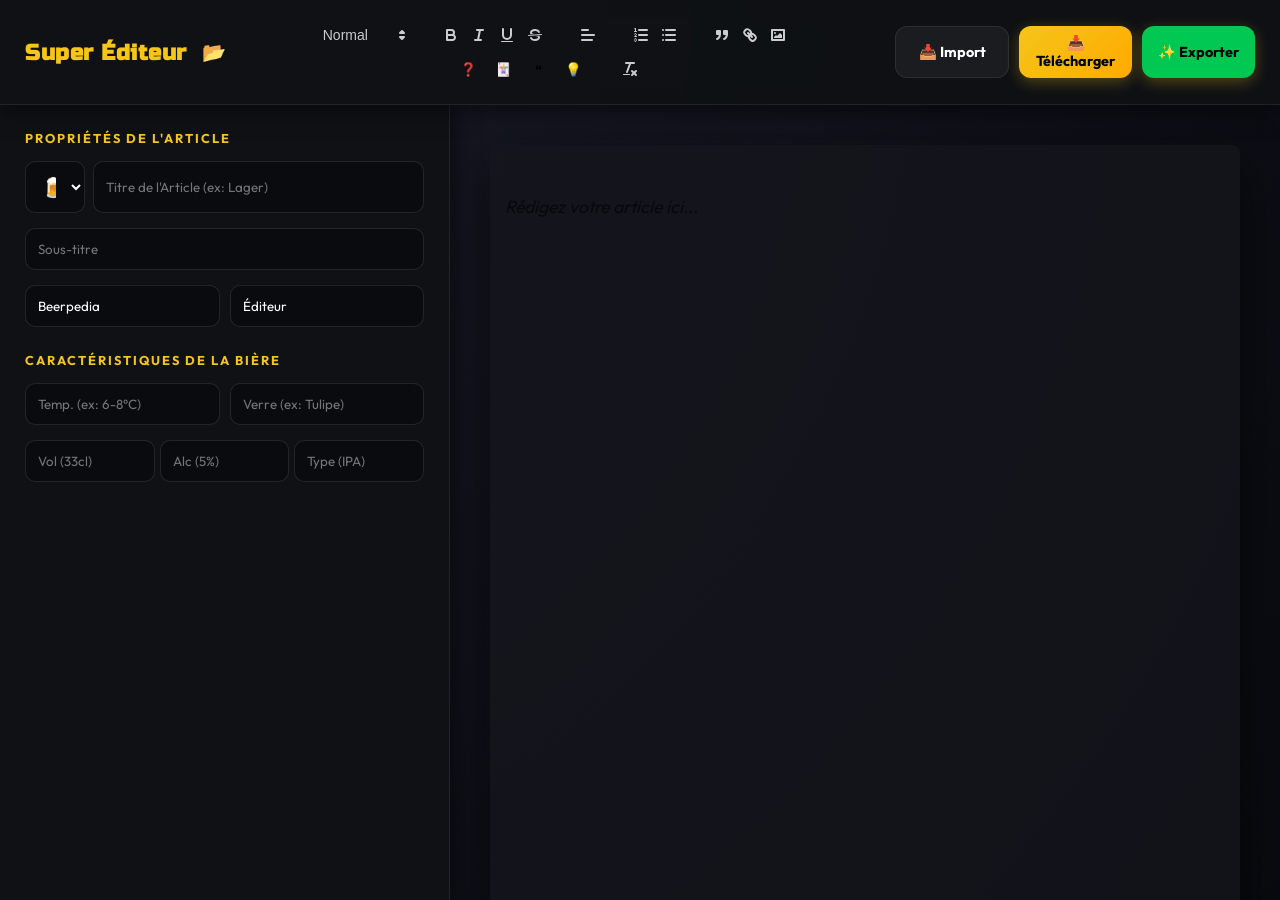
==== commit 857a4ee9: "feat: implement Quill-based WYSIWYG article editor with custom content blocks and draft management s" ====
--- a/editor.html
+++ b/editor.html
@@ -5,289 +5,224 @@
     <meta charset="UTF-8">
     <meta name="viewport" content="width=device-width, initial-scale=1.0">
     <title>Beerpedia - Éditeur d'Articles</title>
-    <meta name="description" content="Éditeur WYSIWYG avancé pour créer des articles Beerpedia.">
-    <link href="https://fonts.googleapis.com/css2?family=Outfit:wght@300;400;500;700&family=Russo+One&display=swap" rel="stylesheet">
+    <!-- Same styles as main app for consistency in preview -->
+    <link href="https://fonts.googleapis.com/css2?family=Outfit:wght@300;400;500;700&family=Russo+One&display=swap"
+        rel="stylesheet">
+    <!-- Quill.js Theme -->
+    <link href="css/quill.snow.css" rel="stylesheet">
     <link rel="stylesheet" href="style.css">
     <link rel="stylesheet" href="style-editor.css">
-    <link rel="icon" type="image/png" href="icons/logo-bnr.png">
 </head>
 
 <body class="editor-mode">
 
-    <!-- ═══════════════ TOOLBAR ═══════════════ -->
-    <div class="editor-toolbar">
-        <a href="index.html" class="toolbar-brand">
-            <img src="icons/logo-bnr.png" alt="Logo">
-            <span>Beerpedia</span>
-        </a>
-
-        <!-- Toggle Block Panel -->
-        <button class="toolbar-btn" id="btn-toggle-panel" data-tooltip="Blocs" style="font-size:1rem;">
-            <svg viewBox="0 0 24 24"><rect x="3" y="3" width="7" height="7" rx="1"/><rect x="14" y="3" width="7" height="7" rx="1"/><rect x="3" y="14" width="7" height="7" rx="1"/><rect x="14" y="14" width="7" height="7" rx="1"/></svg>
-        </button>
-
-        <div class="toolbar-divider"></div>
-
-        <!-- Format -->
-        <div class="toolbar-group">
-            <button class="toolbar-btn" data-cmd="bold" data-tooltip="Gras (Ctrl+B)"><b>B</b></button>
-            <button class="toolbar-btn" data-cmd="italic" data-tooltip="Italique (Ctrl+I)"><i>I</i></button>
-            <button class="toolbar-btn" data-cmd="underline" data-tooltip="Souligné (Ctrl+U)"><u>U</u></button>
-            <button class="toolbar-btn" data-cmd="strikeThrough" data-tooltip="Barré"><s>S</s></button>
-        </div>
-
-        <div class="toolbar-divider"></div>
-
-        <!-- Headings -->
-        <div class="toolbar-group">
-            <button class="toolbar-btn" data-block="h2" data-tooltip="Titre H2" style="font-weight:800;font-size:0.88rem;">H2</button>
-            <button class="toolbar-btn" data-block="h3" data-tooltip="Titre H3" style="font-weight:700;">H3</button>
-            <button class="toolbar-btn" data-block="p" data-tooltip="Paragraphe">¶</button>
-            <button class="toolbar-btn" data-block="blockquote" data-tooltip="Citation">❝</button>
-        </div>
-
-        <div class="toolbar-divider"></div>
-
-        <!-- Lists -->
-        <div class="toolbar-group">
-            <button class="toolbar-btn" data-cmd="insertUnorderedList" data-tooltip="Liste à puces">
-                <svg viewBox="0 0 24 24"><line x1="9" y1="6" x2="20" y2="6"/><line x1="9" y1="12" x2="20" y2="12"/><line x1="9" y1="18" x2="20" y2="18"/><circle cx="5" cy="6" r="1.5" fill="currentColor" stroke="none"/><circle cx="5" cy="12" r="1.5" fill="currentColor" stroke="none"/><circle cx="5" cy="18" r="1.5" fill="currentColor" stroke="none"/></svg>
-            </button>
-            <button class="toolbar-btn" data-cmd="insertOrderedList" data-tooltip="Liste numérotée">
-                <svg viewBox="0 0 24 24"><line x1="10" y1="6" x2="20" y2="6"/><line x1="10" y1="12" x2="20" y2="12"/><line x1="10" y1="18" x2="20" y2="18"/><text x="4" y="8" font-size="7" fill="currentColor" stroke="none" font-family="sans-serif">1</text><text x="4" y="14" font-size="7" fill="currentColor" stroke="none" font-family="sans-serif">2</text><text x="4" y="20" font-size="7" fill="currentColor" stroke="none" font-family="sans-serif">3</text></svg>
-            </button>
-        </div>
-
-        <div class="toolbar-divider"></div>
-
-        <!-- Insert -->
-        <div class="toolbar-group">
-            <button class="toolbar-btn" data-action="insertLink" data-tooltip="Lien">
-                <svg viewBox="0 0 24 24"><path d="M10 13a5 5 0 0 0 7.54.54l3-3a5 5 0 0 0-7.07-7.07l-1.72 1.71"/><path d="M14 11a5 5 0 0 0-7.54-.54l-3 3a5 5 0 0 0 7.07 7.07l1.71-1.71"/></svg>
-            </button>
-            <button class="toolbar-btn" data-action="insertImage" data-tooltip="Image">
-                <svg viewBox="0 0 24 24"><rect x="3" y="3" width="18" height="18" rx="2" ry="2"/><circle cx="8.5" cy="8.5" r="1.5"/><polyline points="21 15 16 10 5 21"/></svg>
-            </button>
-            <button class="toolbar-btn" data-action="insertDivider" data-tooltip="Séparateur">
-                <svg viewBox="0 0 24 24"><line x1="5" y1="12" x2="19" y2="12"/></svg>
-            </button>
-        </div>
-
-        <div class="toolbar-spacer"></div>
-
-        <!-- Right Actions -->
-        <div class="toolbar-actions">
-            <button class="toolbar-btn" id="btn-drafts" data-tooltip="Brouillons" style="font-size:1rem;">📂</button>
-            <button class="toolbar-btn" id="btn-meta-sidebar" data-tooltip="Métadonnées" style="font-size:1rem;">⚙️</button>
-            <button class="toolbar-btn-ghost" id="btn-import"><span>📥 Importer</span></button>
-            <button class="toolbar-btn-ghost" id="btn-export-view"><span>✨ Exporter</span></button>
-            <button class="toolbar-btn-accent" id="btn-download"><span>📥 Télécharger</span></button>
-        </div>
-    </div>
-
-    <!-- ═══════════════ MAIN LAYOUT ═══════════════ -->
-    <div class="editor-main">
-
-        <!-- ── BLOCK PANEL (Left) ── -->
-        <aside class="block-panel" id="block-panel">
-            <div class="block-panel-header">
-                <h3>Blocs</h3>
-                <button class="btn-close" id="btn-close-panel">✕</button>
-            </div>
-            <div class="block-panel-body">
-
-                <!-- Texte -->
-                <div class="block-panel-section">
-                    <div class="block-panel-section-title">Texte</div>
-                    <div class="block-panel-grid">
-                        <div class="block-panel-item" data-insert="h2" draggable="true"><div class="bp-icon">H2</div><div class="bp-label">Titre</div></div>
-                        <div class="block-panel-item" data-insert="h3" draggable="true"><div class="bp-icon">H3</div><div class="bp-label">Sous-titre</div></div>
-                        <div class="block-panel-item" data-insert="text" draggable="true"><div class="bp-icon">¶</div><div class="bp-label">Paragraphe</div></div>
-                        <div class="block-panel-item" data-insert="quote" draggable="true"><div class="bp-icon">❝</div><div class="bp-label">Citation</div></div>
-                        <div class="block-panel-item" data-insert="ul" draggable="true"><div class="bp-icon">•</div><div class="bp-label">Liste</div></div>
-                        <div class="block-panel-item" data-insert="code" draggable="true"><div class="bp-icon">{ }</div><div class="bp-label">Code</div></div>
+
+
+    <!-- TOP TOOLBAR -->
+    <header class="editor-toolbar">
+        <div class="toolbar-brand" style="display:flex; align-items:center; gap:15px;">
+            <h2 style="color:var(--accent-gold); margin:0; font-size:1.4rem;">Super Éditeur</h2>
+            <button id="btn-drafts" class="btn-icon" title="Mes Brouillons" onclick="toggleDraftsPanel()">📂</button>
+        </div>
+
+        <div id="toolbar-container" style="flex:1; display:flex; justify-content:center; flex-wrap:wrap; background:transparent; border:none;">
+            <!-- Quill Toolbar formats will be injected here automatically by Quill or we define them -->
+            <span class="ql-formats">
+                <select class="ql-header">
+                    <option value="1">Titre 1</option>
+                    <option value="2">Titre 2</option>
+                    <option value="3">Titre 3</option>
+                    <option selected>Normal</option>
+                </select>
+            </span>
+            <span class="ql-formats">
+                <button class="ql-bold"></button>
+                <button class="ql-italic"></button>
+                <button class="ql-underline"></button>
+                <button class="ql-strike"></button>
+            </span>
+            <span class="ql-formats">
+                <select class="ql-align"></select>
+            </span>
+            <span class="ql-formats">
+                <button class="ql-list" value="ordered"></button>
+                <button class="ql-list" value="bullet"></button>
+            </span>
+            <span class="ql-formats">
+                <button class="ql-blockquote"></button>
+                <button class="ql-link"></button>
+                <button class="ql-image"></button>
+            </span>
+            <span class="ql-formats">
+                <button class="ql-insertFaq" title="Insérer FAQ" style="width:35px;">❓</button>
+                <button class="ql-insertCard" title="Insérer Carte" style="width:35px;">🃏</button>
+                <button class="ql-insertQuote" title="Insérer Citation" style="width:35px;">❝</button>
+                <button class="ql-insertNote" title="Insérer Note" style="width:35px;">💡</button>
+            </span>
+            <span class="ql-formats">
+                <button class="ql-clean"></button>
+            </span>
+        </div>
+
+        <div class="toolbar-actions" style="display:flex; gap:10px;">
+            <button class="btn-secondary" style="padding:8px 15px; font-size:0.9rem;" onclick="document.getElementById('import-modal').classList.remove('hidden')">📥 Import</button>
+            <button class="btn-primary" style="padding:8px 15px; font-size:0.9rem;" onclick="downloadHTML()">📥 Télécharger</button>
+            <button class="btn-primary" style="background:var(--success); padding:8px 15px; font-size:0.9rem;" onclick="generateHTML()">✨ Exporter</button>
+        </div>
+    </header>
+
+    <div class="editor-content-area">
+        <!-- LEFT: WORKSPACE & PROPERTIES -->
+        <aside class="editor-workspace scroll-container">
+            
+            <!-- Metadata (Document Properties) -->
+            <div class="document-properties" style="padding:25px 25px 0 25px;">
+                <div class="editor-section-title">Propriétés de l'Article</div>
+                <div class="input-group" style="margin-bottom:15px;">
+                    <div style="display:flex; gap:8px;">
+                        <select id="meta-icon" style="width:60px; text-align:center; font-size:1.2rem;">
+                            <option value="🍺">🍺</option>
+                            <option value="🍻">🍻</option>
+                            <option value="🌿">🌿</option>
+                            <option value="☕">☕</option>
+                            <option value="⛪">⛪</option>
+                            <option value="🌾">🌾</option>
+                            <option value="🍋">🍋</option>
+                            <option value="📖">📖</option>
+                            <option value="📜">📜</option>
+                            <option value="🎓">🎓</option>
+                            <option value="💡">💡</option>
+                            <option value="🏆">🏆</option>
+                        </select>
+                        <input type="text" id="meta-title" placeholder="Titre de l'Article (ex: Lager)" style="flex:1;">
                     </div>
                 </div>
-
-                <!-- Média -->
-                <div class="block-panel-section">
-                    <div class="block-panel-section-title">Média</div>
-                    <div class="block-panel-grid">
-                        <div class="block-panel-item" data-insert="image" draggable="true"><div class="bp-icon">🖼️</div><div class="bp-label">Image</div></div>
-                        <div class="block-panel-item" data-insert="gallery" draggable="true"><div class="bp-icon">🖼️</div><div class="bp-label">Galerie</div></div>
-                        <div class="block-panel-item" data-insert="video" draggable="true"><div class="bp-icon">▶️</div><div class="bp-label">Vidéo</div></div>
-                        <div class="block-panel-item" data-insert="carousel" draggable="true"><div class="bp-icon">🎠</div><div class="bp-label">Carousel</div></div>
-                    </div>
-                </div>
-
-                <!-- Bière -->
-                <div class="block-panel-section">
-                    <div class="block-panel-section-title">Bière</div>
-                    <div class="block-panel-grid">
-                        <div class="block-panel-item" data-insert="signature" draggable="true"><div class="bp-icon">🏷️</div><div class="bp-label">Fiche Tech.</div></div>
-                        <div class="block-panel-item" data-insert="meta" draggable="true"><div class="bp-icon">🌡️</div><div class="bp-label">Infos</div></div>
-                        <div class="block-panel-item" data-insert="stats" draggable="true"><div class="bp-icon">📊</div><div class="bp-label">Stats</div></div>
-                    </div>
-                </div>
-
-                <!-- Interactif -->
-                <div class="block-panel-section">
-                    <div class="block-panel-section-title">Interactif</div>
-                    <div class="block-panel-grid">
-                        <div class="block-panel-item" data-insert="quiz" draggable="true"><div class="bp-icon">🎮</div><div class="bp-label">Quiz</div></div>
-                        <div class="block-panel-item" data-insert="accordion" draggable="true"><div class="bp-icon">📂</div><div class="bp-label">Accordéon</div></div>
-                        <div class="block-panel-item" data-insert="faq" draggable="true"><div class="bp-icon">❓</div><div class="bp-label">FAQ</div></div>
-                    </div>
-                </div>
-
-                <!-- Layout -->
-                <div class="block-panel-section">
-                    <div class="block-panel-section-title">Layout</div>
-                    <div class="block-panel-grid">
-                        <div class="block-panel-item" data-insert="divider" draggable="true"><div class="bp-icon">—</div><div class="bp-label">Séparateur</div></div>
-                        <div class="block-panel-item" data-insert="columns" draggable="true"><div class="bp-icon">▐▐</div><div class="bp-label">Colonnes</div></div>
-                        <div class="block-panel-item" data-insert="callout" draggable="true"><div class="bp-icon">💡</div><div class="bp-label">Note</div></div>
-                        <div class="block-panel-item" data-insert="table" draggable="true"><div class="bp-icon">▦</div><div class="bp-label">Tableau</div></div>
-                    </div>
-                </div>
-
-            </div>
+                <div class="input-group" style="margin-bottom:15px;">
+                    <input type="text" id="meta-subtitle" placeholder="Sous-titre">
+                </div>
+                <div class="input-group" style="display:flex; gap:10px; margin-bottom:15px;">
+                    <input type="text" id="meta-author" placeholder="Auteur" value="Beerpedia" style="flex:1;">
+                    <input type="text" id="meta-role" placeholder="Fonction" value="Éditeur" style="flex:1;">
+                </div>
+
+                <div class="editor-section-title" style="margin-top:25px;">Caractéristiques de la Bière</div>
+                <div class="input-group" style="display:flex; gap:10px; margin-bottom:15px;">
+                    <input type="text" id="meta-temp" placeholder="Temp. (ex: 6-8°C)" style="flex:1;">
+                    <input type="text" id="meta-glass" placeholder="Verre (ex: Tulipe)" style="flex:1;">
+                </div>
+                <div class="input-group" style="display:flex; gap:5px; margin-bottom:15px;">
+                    <input type="text" id="meta-volume" placeholder="Vol (33cl)" style="flex:1;">
+                    <input type="text" id="meta-abv" placeholder="Alc (5%)" style="flex:1;">
+                    <input type="text" id="meta-style" placeholder="Type (IPA)" style="flex:1;">
+                </div>
+            </div>
+            
+            <!-- Removed the old Block List #workspace -->
         </aside>
 
-        <!-- ── EDITOR CANVAS (Center) ── -->
-        <div class="editor-canvas" id="editor-canvas">
-            <div class="editor-document">
-                <input type="text" class="editor-title-input" id="meta-title" placeholder="Titre de l'article…">
-                <input type="text" class="editor-subtitle-input" id="meta-subtitle" placeholder="Sous-titre ou accroche…">
-
-                <div class="editor-meta-line">
-                    <select id="meta-icon" class="meta-icon-picker">
-                        <option value="🍺">🍺</option><option value="🍻">🍻</option><option value="🌿">🌿</option>
-                        <option value="☕">☕</option><option value="⛪">⛪</option><option value="🌾">🌾</option>
-                        <option value="🍋">🍋</option><option value="📖">📖</option><option value="📜">📜</option>
-                        <option value="🎓">🎓</option><option value="💡">💡</option><option value="🏆">🏆</option>
-                    </select>
-                    <span>par</span>
-                    <input type="text" id="meta-author" placeholder="Auteur" value="Beerpedia">
-                    <span>//</span>
-                    <input type="text" id="meta-role" placeholder="Rôle" value="Éditeur">
-                </div>
-
-                <!-- WYSIWYG Content -->
-                <div class="editor-content" id="editor-content" contenteditable="true"></div>
-            </div>
-        </div>
-    </div>
-
-    <!-- ═══════════════ STATUS BAR ═══════════════ -->
-    <div class="editor-statusbar">
-        <div class="statusbar-left">
-            <div class="status-indicator">
-                <div class="status-dot" id="status-dot"></div>
-                <span id="status-text">Prêt</span>
-            </div>
-        </div>
-        <div class="statusbar-right">
-            <span id="word-count">0 mots</span>
-            <span>Ctrl+S Sauver</span>
-            <span>/ Insérer</span>
-        </div>
-    </div>
-
-    <!-- ═══════════════ METADATA SIDEBAR ═══════════════ -->
-    <div class="meta-sidebar-overlay" id="meta-overlay"></div>
-    <div class="meta-sidebar" id="meta-sidebar">
-        <div class="meta-sidebar-header">
-            <h3>⚙️ Métadonnées</h3>
-            <button class="btn-close" id="btn-close-meta">✕</button>
-        </div>
-        <div class="meta-sidebar-body">
-            <div class="meta-field">
-                <label>Icône</label>
-                <select id="meta-icon-sidebar" style="font-size:1.3rem; text-align:center;">
-                    <option value="🍺">🍺 Bière</option><option value="🍻">🍻 Santé</option>
-                    <option value="🌿">🌿 Houblon</option><option value="☕">☕ Torréfié</option>
-                    <option value="⛪">⛪ Abbaye</option><option value="🌾">🌾 Saison</option>
-                    <option value="🍋">🍋 Acide</option><option value="📖">📖 Histoire</option>
-                    <option value="📜">📜 Classique</option><option value="🎓">🎓 Expert</option>
-                    <option value="💡">💡 Guide</option><option value="🏆">🏆 Palmarès</option>
-                </select>
-            </div>
-            <div class="meta-field"><label>Auteur</label><input type="text" id="meta-author-sidebar" placeholder="Auteur" value="Beerpedia"></div>
-            <div class="meta-field"><label>Fonction</label><input type="text" id="meta-role-sidebar" placeholder="Rôle" value="Éditeur"></div>
-            <div class="meta-field"><label>Notes internes</label><textarea id="meta-notes" rows="4" placeholder="TODOs, idées…"></textarea></div>
-        </div>
-    </div>
-
-    <!-- ═══════════════ DRAFTS PANEL ═══════════════ -->
+        <!-- RIGHT: PREVIEW & EDITOR -->
+        <main class="editor-preview scroll-container">
+            <!-- Quill Editor Container -->
+            <div id="editor-container" class="preview-word-page">
+            </div>
+        </main>
+    </div>
+
+    <!-- Import Modal -->
+    <div id="import-modal" class="editor-modal-overlay hidden">
+        <div class="editor-modal-content">
+            <h3 style="color:var(--accent-gold); margin:0;">Importer du Code HTML</h3>
+            <p style="color:#ccc; font-size:0.9rem;">Collez le code source d'un article existant ici :</p>
+            <textarea id="import-code" class="code-editor-area"></textarea>
+            <div style="display:flex; gap:10px; justify-content:flex-end;">
+                <button onclick="document.getElementById('import-modal').classList.add('hidden')"
+                    class="btn-secondary">Annuler</button>
+                <button onclick="processImport()" class="btn-primary" style="width:auto;">Importer</button>
+            </div>
+        </div>
+    </div>
+
+    <!-- Drafts Panel -->
     <div id="drafts-panel" class="drafts-panel hidden">
-        <div style="display:flex;justify-content:space-between;align-items:center;">
-            <h3>📂 Brouillons</h3>
-            <button class="btn-close" id="btn-close-drafts">✕</button>
-        </div>
-        <button class="btn-primary-editor" id="btn-new-draft">+ Nouveau</button>
-        <div id="drafts-list" class="drafts-list"></div>
-    </div>
-
-    <!-- ═══════════════ INSERT BLOCK MODAL ═══════════════ -->
-    <div id="insert-modal" class="editor-modal-overlay hidden">
-        <div class="editor-modal-content block-edit-modal" style="max-height:85vh;">
-            <h3 id="insert-modal-title">📦 Insérer un bloc</h3>
-            <div id="insert-modal-fields" style="overflow-y:auto;max-height:60vh;padding-right:4px;"></div>
-            <div class="modal-actions">
-                <button class="toolbar-btn-ghost" id="btn-cancel-insert">Annuler</button>
-                <button class="toolbar-btn-accent" id="btn-do-insert">Insérer</button>
-            </div>
-        </div>
-    </div>
-
-    <!-- ═══════════════ IMPORT MODAL ═══════════════ -->
-    <div id="import-modal" class="editor-modal-overlay hidden">
-        <div class="editor-modal-content">
-            <h3>📥 Importer du HTML</h3>
-            <p>Collez le code source d'un article :</p>
-            <textarea id="import-code" class="code-editor-area"></textarea>
-            <div class="modal-actions">
-                <button class="toolbar-btn-ghost" id="btn-cancel-import">Annuler</button>
-                <button class="toolbar-btn-accent" id="btn-do-import">Importer</button>
-            </div>
-        </div>
-    </div>
-
-    <!-- ═══════════════ EXPORT MODAL ═══════════════ -->
+        <div style="display:flex; justify-content:space-between; align-items:center;">
+            <h3 style="margin:0; font-size:1rem; color:var(--accent-gold);">Mes Brouillons</h3>
+            <button class="btn-icon" onclick="toggleDraftsPanel()">✖</button>
+        </div>
+        <button class="btn-primary" onclick="createNewDraft()">+ Nouveau Brouillon</button>
+        <div id="drafts-list" style="flex:1; overflow-y:auto; display:flex; flex-direction:column; gap:8px;">
+            <!-- Draft items -->
+        </div>
+    </div>
+
+    <!-- Export Modal -->
     <div id="export-modal" class="editor-modal-overlay hidden">
         <div class="editor-modal-content" style="height:80vh;">
-            <h3>✨ Code HTML Généré</h3>
-            <p>Copiez ce code dans un fichier <code>.html</code> :</p>
-            <textarea id="export-code" class="code-editor-area" style="flex:1;height:auto;"></textarea>
-            <div class="modal-actions">
-                <button class="toolbar-btn-accent" id="btn-close-export">Fermer</button>
-            </div>
-        </div>
-    </div>
-
-    <!-- ═══════════════ BLOCK EDIT MODAL ═══════════════ -->
-    <div id="block-edit-modal" class="editor-modal-overlay hidden">
-        <div class="editor-modal-content block-edit-modal">
-            <h3 id="block-edit-title">Modifier le bloc</h3>
-            <div id="block-edit-fields"></div>
-            <div class="modal-actions">
-                <button class="toolbar-btn-ghost" id="btn-cancel-edit">Annuler</button>
-                <button class="toolbar-btn-accent" id="btn-save-edit">Enregistrer</button>
-            </div>
-        </div>
-    </div>
-
-    <!-- ═══════════════ FLOATING FORMAT BAR ═══════════════ -->
-    <div class="floating-format-bar hidden" id="floating-format-bar">
-        <button class="ff-btn" data-cmd="bold" title="Gras"><b>B</b></button>
-        <button class="ff-btn" data-cmd="italic" title="Italique"><i>I</i></button>
-        <button class="ff-btn" data-cmd="underline" title="Souligné"><u>U</u></button>
-        <div class="ff-separator"></div>
-        <button class="ff-btn" data-cmd="strikeThrough" title="Barré"><s>S</s></button>
-        <button class="ff-btn" data-action="insertLink" title="Lien">🔗</button>
-    </div>
-
+            <h3 style="color:var(--accent-gold); margin:0;">Code HTML Généré</h3>
+            <p style="color:#ccc; font-size:0.9rem;">Copiez ce code dans un fichier <code>.html</code> :</p>
+            <textarea id="export-code" class="code-editor-area" style="flex:1; height:auto;"></textarea>
+            <div style="display:flex; justify-content:flex-end;">
+                <button class="btn-primary" style="width:auto;"
+                    onclick="document.getElementById('export-modal').classList.add('hidden')">Fermer</button>
+            </div>
+        </div>
+    </div>
+
+    <!-- Block Modals -->
+    <!-- FAQ Modal -->
+    <div id="faq-modal" class="editor-modal-overlay hidden">
+        <div class="editor-modal-content">
+            <h3 style="color:var(--accent-gold); margin:0;">Éditer FAQ</h3>
+            <input type="text" id="faq-question" placeholder="Question ?">
+            <textarea id="faq-answer" placeholder="Réponse..." rows="4"></textarea>
+            <div style="display:flex; gap:10px; justify-content:flex-end;">
+                <button onclick="document.getElementById('faq-modal').classList.add('hidden')" class="btn-secondary">Annuler</button>
+                <button onclick="saveFaqBlock()" class="btn-primary" style="width:auto;">Valider</button>
+            </div>
+        </div>
+    </div>
+
+    <!-- Quote Modal -->
+    <div id="quote-modal" class="editor-modal-overlay hidden">
+        <div class="editor-modal-content">
+            <h3 style="color:var(--accent-gold); margin:0;">Éditer Citation</h3>
+            <textarea id="quote-text" placeholder="Citation..." rows="4"></textarea>
+            <input type="text" id="quote-author" placeholder="Auteur (optionnel)">
+            <div style="display:flex; gap:10px; justify-content:flex-end;">
+                <button onclick="document.getElementById('quote-modal').classList.add('hidden')" class="btn-secondary">Annuler</button>
+                <button onclick="saveQuoteBlock()" class="btn-primary" style="width:auto;">Valider</button>
+            </div>
+        </div>
+    </div>
+
+    <!-- Note Modal -->
+    <div id="note-modal" class="editor-modal-overlay hidden">
+        <div class="editor-modal-content">
+            <h3 style="color:var(--accent-gold); margin:0;">Éditer Note</h3>
+            <textarea id="note-text" placeholder="Contenu de la note..." rows="4"></textarea>
+            <div style="display:flex; gap:10px; justify-content:flex-end;">
+                <button onclick="document.getElementById('note-modal').classList.add('hidden')" class="btn-secondary">Annuler</button>
+                <button onclick="saveNoteBlock()" class="btn-primary" style="width:auto;">Valider</button>
+            </div>
+        </div>
+    </div>
+
+    <!-- Card Modal -->
+    <div id="card-modal" class="editor-modal-overlay hidden">
+        <div class="editor-modal-content">
+            <h3 style="color:var(--accent-gold); margin:0;">Éditer Carte</h3>
+            <input type="text" id="card-title" placeholder="Titre de la carte">
+            <textarea id="card-text" placeholder="Description..." rows="3"></textarea>
+            <input type="text" id="card-image" placeholder="URL de l'image (ex: ../images/beer.png)">
+            <div style="display:flex; gap:10px; justify-content:flex-end;">
+                <button onclick="document.getElementById('card-modal').classList.add('hidden')" class="btn-secondary">Annuler</button>
+                <button onclick="saveCardBlock()" class="btn-primary" style="width:auto;">Valider</button>
+            </div>
+        </div>
+    </div>
+
+    <!-- Quill.js Library -->
+    <script src="js/quill.min.js"></script>
+    <!-- Firebase SDK removed -->
     <script type="module" src="js/editor.js"></script>
 </body>
 
--- a/css/quill.snow.css
+++ b/css/quill.snow.css
@@ -0,0 +1,945 @@
+/*!
+ * Quill Editor v1.3.6
+ * https://quilljs.com/
+ * Copyright (c) 2014, Jason Chen
+ * Copyright (c) 2013, salesforce.com
+ */
+.ql-container {
+  box-sizing: border-box;
+  font-family: Helvetica, Arial, sans-serif;
+  font-size: 13px;
+  height: 100%;
+  margin: 0px;
+  position: relative;
+}
+.ql-container.ql-disabled .ql-tooltip {
+  visibility: hidden;
+}
+.ql-container.ql-disabled .ql-editor ul[data-checked] > li::before {
+  pointer-events: none;
+}
+.ql-clipboard {
+  left: -100000px;
+  height: 1px;
+  overflow-y: hidden;
+  position: absolute;
+  top: 50%;
+}
+.ql-clipboard p {
+  margin: 0;
+  padding: 0;
+}
+.ql-editor {
+  box-sizing: border-box;
+  line-height: 1.42;
+  height: 100%;
+  outline: none;
+  overflow-y: auto;
+  padding: 12px 15px;
+  tab-size: 4;
+  -moz-tab-size: 4;
+  text-align: left;
+  white-space: pre-wrap;
+  word-wrap: break-word;
+}
+.ql-editor > * {
+  cursor: text;
+}
+.ql-editor p,
+.ql-editor ol,
+.ql-editor ul,
+.ql-editor pre,
+.ql-editor blockquote,
+.ql-editor h1,
+.ql-editor h2,
+.ql-editor h3,
+.ql-editor h4,
+.ql-editor h5,
+.ql-editor h6 {
+  margin: 0;
+  padding: 0;
+  counter-reset: list-1 list-2 list-3 list-4 list-5 list-6 list-7 list-8 list-9;
+}
+.ql-editor ol,
+.ql-editor ul {
+  padding-left: 1.5em;
+}
+.ql-editor ol > li,
+.ql-editor ul > li {
+  list-style-type: none;
+}
+.ql-editor ul > li::before {
+  content: '\2022';
+}
+.ql-editor ul[data-checked=true],
+.ql-editor ul[data-checked=false] {
+  pointer-events: none;
+}
+.ql-editor ul[data-checked=true] > li *,
+.ql-editor ul[data-checked=false] > li * {
+  pointer-events: all;
+}
+.ql-editor ul[data-checked=true] > li::before,
+.ql-editor ul[data-checked=false] > li::before {
+  color: #777;
+  cursor: pointer;
+  pointer-events: all;
+}
+.ql-editor ul[data-checked=true] > li::before {
+  content: '\2611';
+}
+.ql-editor ul[data-checked=false] > li::before {
+  content: '\2610';
+}
+.ql-editor li::before {
+  display: inline-block;
+  white-space: nowrap;
+  width: 1.2em;
+}
+.ql-editor li:not(.ql-direction-rtl)::before {
+  margin-left: -1.5em;
+  margin-right: 0.3em;
+  text-align: right;
+}
+.ql-editor li.ql-direction-rtl::before {
+  margin-left: 0.3em;
+  margin-right: -1.5em;
+}
+.ql-editor ol li:not(.ql-direction-rtl),
+.ql-editor ul li:not(.ql-direction-rtl) {
+  padding-left: 1.5em;
+}
+.ql-editor ol li.ql-direction-rtl,
+.ql-editor ul li.ql-direction-rtl {
+  padding-right: 1.5em;
+}
+.ql-editor ol li {
+  counter-reset: list-1 list-2 list-3 list-4 list-5 list-6 list-7 list-8 list-9;
+  counter-increment: list-0;
+}
+.ql-editor ol li:before {
+  content: counter(list-0, decimal) '. ';
+}
+.ql-editor ol li.ql-indent-1 {
+  counter-increment: list-1;
+}
+.ql-editor ol li.ql-indent-1:before {
+  content: counter(list-1, lower-alpha) '. ';
+}
+.ql-editor ol li.ql-indent-1 {
+  counter-reset: list-2 list-3 list-4 list-5 list-6 list-7 list-8 list-9;
+}
+.ql-editor ol li.ql-indent-2 {
+  counter-increment: list-2;
+}
+.ql-editor ol li.ql-indent-2:before {
+  content: counter(list-2, lower-roman) '. ';
+}
+.ql-editor ol li.ql-indent-2 {
+  counter-reset: list-3 list-4 list-5 list-6 list-7 list-8 list-9;
+}
+.ql-editor ol li.ql-indent-3 {
+  counter-increment: list-3;
+}
+.ql-editor ol li.ql-indent-3:before {
+  content: counter(list-3, decimal) '. ';
+}
+.ql-editor ol li.ql-indent-3 {
+  counter-reset: list-4 list-5 list-6 list-7 list-8 list-9;
+}
+.ql-editor ol li.ql-indent-4 {
+  counter-increment: list-4;
+}
+.ql-editor ol li.ql-indent-4:before {
+  content: counter(list-4, lower-alpha) '. ';
+}
+.ql-editor ol li.ql-indent-4 {
+  counter-reset: list-5 list-6 list-7 list-8 list-9;
+}
+.ql-editor ol li.ql-indent-5 {
+  counter-increment: list-5;
+}
+.ql-editor ol li.ql-indent-5:before {
+  content: counter(list-5, lower-roman) '. ';
+}
+.ql-editor ol li.ql-indent-5 {
+  counter-reset: list-6 list-7 list-8 list-9;
+}
+.ql-editor ol li.ql-indent-6 {
+  counter-increment: list-6;
+}
+.ql-editor ol li.ql-indent-6:before {
+  content: counter(list-6, decimal) '. ';
+}
+.ql-editor ol li.ql-indent-6 {
+  counter-reset: list-7 list-8 list-9;
+}
+.ql-editor ol li.ql-indent-7 {
+  counter-increment: list-7;
+}
+.ql-editor ol li.ql-indent-7:before {
+  content: counter(list-7, lower-alpha) '. ';
+}
+.ql-editor ol li.ql-indent-7 {
+  counter-reset: list-8 list-9;
+}
+.ql-editor ol li.ql-indent-8 {
+  counter-increment: list-8;
+}
+.ql-editor ol li.ql-indent-8:before {
+  content: counter(list-8, lower-roman) '. ';
+}
+.ql-editor ol li.ql-indent-8 {
+  counter-reset: list-9;
+}
+.ql-editor ol li.ql-indent-9 {
+  counter-increment: list-9;
+}
+.ql-editor ol li.ql-indent-9:before {
+  content: counter(list-9, decimal) '. ';
+}
+.ql-editor .ql-indent-1:not(.ql-direction-rtl) {
+  padding-left: 3em;
+}
+.ql-editor li.ql-indent-1:not(.ql-direction-rtl) {
+  padding-left: 4.5em;
+}
+.ql-editor .ql-indent-1.ql-direction-rtl.ql-align-right {
+  padding-right: 3em;
+}
+.ql-editor li.ql-indent-1.ql-direction-rtl.ql-align-right {
+  padding-right: 4.5em;
+}
+.ql-editor .ql-indent-2:not(.ql-direction-rtl) {
+  padding-left: 6em;
+}
+.ql-editor li.ql-indent-2:not(.ql-direction-rtl) {
+  padding-left: 7.5em;
+}
+.ql-editor .ql-indent-2.ql-direction-rtl.ql-align-right {
+  padding-right: 6em;
+}
+.ql-editor li.ql-indent-2.ql-direction-rtl.ql-align-right {
+  padding-right: 7.5em;
+}
+.ql-editor .ql-indent-3:not(.ql-direction-rtl) {
+  padding-left: 9em;
+}
+.ql-editor li.ql-indent-3:not(.ql-direction-rtl) {
+  padding-left: 10.5em;
+}
+.ql-editor .ql-indent-3.ql-direction-rtl.ql-align-right {
+  padding-right: 9em;
+}
+.ql-editor li.ql-indent-3.ql-direction-rtl.ql-align-right {
+  padding-right: 10.5em;
+}
+.ql-editor .ql-indent-4:not(.ql-direction-rtl) {
+  padding-left: 12em;
+}
+.ql-editor li.ql-indent-4:not(.ql-direction-rtl) {
+  padding-left: 13.5em;
+}
+.ql-editor .ql-indent-4.ql-direction-rtl.ql-align-right {
+  padding-right: 12em;
+}
+.ql-editor li.ql-indent-4.ql-direction-rtl.ql-align-right {
+  padding-right: 13.5em;
+}
+.ql-editor .ql-indent-5:not(.ql-direction-rtl) {
+  padding-left: 15em;
+}
+.ql-editor li.ql-indent-5:not(.ql-direction-rtl) {
+  padding-left: 16.5em;
+}
+.ql-editor .ql-indent-5.ql-direction-rtl.ql-align-right {
+  padding-right: 15em;
+}
+.ql-editor li.ql-indent-5.ql-direction-rtl.ql-align-right {
+  padding-right: 16.5em;
+}
+.ql-editor .ql-indent-6:not(.ql-direction-rtl) {
+  padding-left: 18em;
+}
+.ql-editor li.ql-indent-6:not(.ql-direction-rtl) {
+  padding-left: 19.5em;
+}
+.ql-editor .ql-indent-6.ql-direction-rtl.ql-align-right {
+  padding-right: 18em;
+}
+.ql-editor li.ql-indent-6.ql-direction-rtl.ql-align-right {
+  padding-right: 19.5em;
+}
+.ql-editor .ql-indent-7:not(.ql-direction-rtl) {
+  padding-left: 21em;
+}
+.ql-editor li.ql-indent-7:not(.ql-direction-rtl) {
+  padding-left: 22.5em;
+}
+.ql-editor .ql-indent-7.ql-direction-rtl.ql-align-right {
+  padding-right: 21em;
+}
+.ql-editor li.ql-indent-7.ql-direction-rtl.ql-align-right {
+  padding-right: 22.5em;
+}
+.ql-editor .ql-indent-8:not(.ql-direction-rtl) {
+  padding-left: 24em;
+}
+.ql-editor li.ql-indent-8:not(.ql-direction-rtl) {
+  padding-left: 25.5em;
+}
+.ql-editor .ql-indent-8.ql-direction-rtl.ql-align-right {
+  padding-right: 24em;
+}
+.ql-editor li.ql-indent-8.ql-direction-rtl.ql-align-right {
+  padding-right: 25.5em;
+}
+.ql-editor .ql-indent-9:not(.ql-direction-rtl) {
+  padding-left: 27em;
+}
+.ql-editor li.ql-indent-9:not(.ql-direction-rtl) {
+  padding-left: 28.5em;
+}
+.ql-editor .ql-indent-9.ql-direction-rtl.ql-align-right {
+  padding-right: 27em;
+}
+.ql-editor li.ql-indent-9.ql-direction-rtl.ql-align-right {
+  padding-right: 28.5em;
+}
+.ql-editor .ql-video {
+  display: block;
+  max-width: 100%;
+}
+.ql-editor .ql-video.ql-align-center {
+  margin: 0 auto;
+}
+.ql-editor .ql-video.ql-align-right {
+  margin: 0 0 0 auto;
+}
+.ql-editor .ql-bg-black {
+  background-color: #000;
+}
+.ql-editor .ql-bg-red {
+  background-color: #e60000;
+}
+.ql-editor .ql-bg-orange {
+  background-color: #f90;
+}
+.ql-editor .ql-bg-yellow {
+  background-color: #ff0;
+}
+.ql-editor .ql-bg-green {
+  background-color: #008a00;
+}
+.ql-editor .ql-bg-blue {
+  background-color: #06c;
+}
+.ql-editor .ql-bg-purple {
+  background-color: #93f;
+}
+.ql-editor .ql-color-white {
+  color: #fff;
+}
+.ql-editor .ql-color-red {
+  color: #e60000;
+}
+.ql-editor .ql-color-orange {
+  color: #f90;
+}
+.ql-editor .ql-color-yellow {
+  color: #ff0;
+}
+.ql-editor .ql-color-green {
+  color: #008a00;
+}
+.ql-editor .ql-color-blue {
+  color: #06c;
+}
+.ql-editor .ql-color-purple {
+  color: #93f;
+}
+.ql-editor .ql-font-serif {
+  font-family: Georgia, Times New Roman, serif;
+}
+.ql-editor .ql-font-monospace {
+  font-family: Monaco, Courier New, monospace;
+}
+.ql-editor .ql-size-small {
+  font-size: 0.75em;
+}
+.ql-editor .ql-size-large {
+  font-size: 1.5em;
+}
+.ql-editor .ql-size-huge {
+  font-size: 2.5em;
+}
+.ql-editor .ql-direction-rtl {
+  direction: rtl;
+  text-align: inherit;
+}
+.ql-editor .ql-align-center {
+  text-align: center;
+}
+.ql-editor .ql-align-justify {
+  text-align: justify;
+}
+.ql-editor .ql-align-right {
+  text-align: right;
+}
+.ql-editor.ql-blank::before {
+  color: rgba(0,0,0,0.6);
+  content: attr(data-placeholder);
+  font-style: italic;
+  left: 15px;
+  pointer-events: none;
+  position: absolute;
+  right: 15px;
+}
+.ql-snow.ql-toolbar:after,
+.ql-snow .ql-toolbar:after {
+  clear: both;
+  content: '';
+  display: table;
+}
+.ql-snow.ql-toolbar button,
+.ql-snow .ql-toolbar button {
+  background: none;
+  border: none;
+  cursor: pointer;
+  display: inline-block;
+  float: left;
+  height: 24px;
+  padding: 3px 5px;
+  width: 28px;
+}
+.ql-snow.ql-toolbar button svg,
+.ql-snow .ql-toolbar button svg {
+  float: left;
+  height: 100%;
+}
+.ql-snow.ql-toolbar button:active:hover,
+.ql-snow .ql-toolbar button:active:hover {
+  outline: none;
+}
+.ql-snow.ql-toolbar input.ql-image[type=file],
+.ql-snow .ql-toolbar input.ql-image[type=file] {
+  display: none;
+}
+.ql-snow.ql-toolbar button:hover,
+.ql-snow .ql-toolbar button:hover,
+.ql-snow.ql-toolbar button:focus,
+.ql-snow .ql-toolbar button:focus,
+.ql-snow.ql-toolbar button.ql-active,
+.ql-snow .ql-toolbar button.ql-active,
+.ql-snow.ql-toolbar .ql-picker-label:hover,
+.ql-snow .ql-toolbar .ql-picker-label:hover,
+.ql-snow.ql-toolbar .ql-picker-label.ql-active,
+.ql-snow .ql-toolbar .ql-picker-label.ql-active,
+.ql-snow.ql-toolbar .ql-picker-item:hover,
+.ql-snow .ql-toolbar .ql-picker-item:hover,
+.ql-snow.ql-toolbar .ql-picker-item.ql-selected,
+.ql-snow .ql-toolbar .ql-picker-item.ql-selected {
+  color: #06c;
+}
+.ql-snow.ql-toolbar button:hover .ql-fill,
+.ql-snow .ql-toolbar button:hover .ql-fill,
+.ql-snow.ql-toolbar button:focus .ql-fill,
+.ql-snow .ql-toolbar button:focus .ql-fill,
+.ql-snow.ql-toolbar button.ql-active .ql-fill,
+.ql-snow .ql-toolbar button.ql-active .ql-fill,
+.ql-snow.ql-toolbar .ql-picker-label:hover .ql-fill,
+.ql-snow .ql-toolbar .ql-picker-label:hover .ql-fill,
+.ql-snow.ql-toolbar .ql-picker-label.ql-active .ql-fill,
+.ql-snow .ql-toolbar .ql-picker-label.ql-active .ql-fill,
+.ql-snow.ql-toolbar .ql-picker-item:hover .ql-fill,
+.ql-snow .ql-toolbar .ql-picker-item:hover .ql-fill,
+.ql-snow.ql-toolbar .ql-picker-item.ql-selected .ql-fill,
+.ql-snow .ql-toolbar .ql-picker-item.ql-selected .ql-fill,
+.ql-snow.ql-toolbar button:hover .ql-stroke.ql-fill,
+.ql-snow .ql-toolbar button:hover .ql-stroke.ql-fill,
+.ql-snow.ql-toolbar button:focus .ql-stroke.ql-fill,
+.ql-snow .ql-toolbar button:focus .ql-stroke.ql-fill,
+.ql-snow.ql-toolbar button.ql-active .ql-stroke.ql-fill,
+.ql-snow .ql-toolbar button.ql-active .ql-stroke.ql-fill,
+.ql-snow.ql-toolbar .ql-picker-label:hover .ql-stroke.ql-fill,
+.ql-snow .ql-toolbar .ql-picker-label:hover .ql-stroke.ql-fill,
+.ql-snow.ql-toolbar .ql-picker-label.ql-active .ql-stroke.ql-fill,
+.ql-snow .ql-toolbar .ql-picker-label.ql-active .ql-stroke.ql-fill,
+.ql-snow.ql-toolbar .ql-picker-item:hover .ql-stroke.ql-fill,
+.ql-snow .ql-toolbar .ql-picker-item:hover .ql-stroke.ql-fill,
+.ql-snow.ql-toolbar .ql-picker-item.ql-selected .ql-stroke.ql-fill,
+.ql-snow .ql-toolbar .ql-picker-item.ql-selected .ql-stroke.ql-fill {
+  fill: #06c;
+}
+.ql-snow.ql-toolbar button:hover .ql-stroke,
+.ql-snow .ql-toolbar button:hover .ql-stroke,
+.ql-snow.ql-toolbar button:focus .ql-stroke,
+.ql-snow .ql-toolbar button:focus .ql-stroke,
+.ql-snow.ql-toolbar button.ql-active .ql-stroke,
+.ql-snow .ql-toolbar button.ql-active .ql-stroke,
+.ql-snow.ql-toolbar .ql-picker-label:hover .ql-stroke,
+.ql-snow .ql-toolbar .ql-picker-label:hover .ql-stroke,
+.ql-snow.ql-toolbar .ql-picker-label.ql-active .ql-stroke,
+.ql-snow .ql-toolbar .ql-picker-label.ql-active .ql-stroke,
+.ql-snow.ql-toolbar .ql-picker-item:hover .ql-stroke,
+.ql-snow .ql-toolbar .ql-picker-item:hover .ql-stroke,
+.ql-snow.ql-toolbar .ql-picker-item.ql-selected .ql-stroke,
+.ql-snow .ql-toolbar .ql-picker-item.ql-selected .ql-stroke,
+.ql-snow.ql-toolbar button:hover .ql-stroke-miter,
+.ql-snow .ql-toolbar button:hover .ql-stroke-miter,
+.ql-snow.ql-toolbar button:focus .ql-stroke-miter,
+.ql-snow .ql-toolbar button:focus .ql-stroke-miter,
+.ql-snow.ql-toolbar button.ql-active .ql-stroke-miter,
+.ql-snow .ql-toolbar button.ql-active .ql-stroke-miter,
+.ql-snow.ql-toolbar .ql-picker-label:hover .ql-stroke-miter,
+.ql-snow .ql-toolbar .ql-picker-label:hover .ql-stroke-miter,
+.ql-snow.ql-toolbar .ql-picker-label.ql-active .ql-stroke-miter,
+.ql-snow .ql-toolbar .ql-picker-label.ql-active .ql-stroke-miter,
+.ql-snow.ql-toolbar .ql-picker-item:hover .ql-stroke-miter,
+.ql-snow .ql-toolbar .ql-picker-item:hover .ql-stroke-miter,
+.ql-snow.ql-toolbar .ql-picker-item.ql-selected .ql-stroke-miter,
+.ql-snow .ql-toolbar .ql-picker-item.ql-selected .ql-stroke-miter {
+  stroke: #06c;
+}
+@media (pointer: coarse) {
+  .ql-snow.ql-toolbar button:hover:not(.ql-active),
+  .ql-snow .ql-toolbar button:hover:not(.ql-active) {
+    color: #444;
+  }
+  .ql-snow.ql-toolbar button:hover:not(.ql-active) .ql-fill,
+  .ql-snow .ql-toolbar button:hover:not(.ql-active) .ql-fill,
+  .ql-snow.ql-toolbar button:hover:not(.ql-active) .ql-stroke.ql-fill,
+  .ql-snow .ql-toolbar button:hover:not(.ql-active) .ql-stroke.ql-fill {
+    fill: #444;
+  }
+  .ql-snow.ql-toolbar button:hover:not(.ql-active) .ql-stroke,
+  .ql-snow .ql-toolbar button:hover:not(.ql-active) .ql-stroke,
+  .ql-snow.ql-toolbar button:hover:not(.ql-active) .ql-stroke-miter,
+  .ql-snow .ql-toolbar button:hover:not(.ql-active) .ql-stroke-miter {
+    stroke: #444;
+  }
+}
+.ql-snow {
+  box-sizing: border-box;
+}
+.ql-snow * {
+  box-sizing: border-box;
+}
+.ql-snow .ql-hidden {
+  display: none;
+}
+.ql-snow .ql-out-bottom,
+.ql-snow .ql-out-top {
+  visibility: hidden;
+}
+.ql-snow .ql-tooltip {
+  position: absolute;
+  transform: translateY(10px);
+}
+.ql-snow .ql-tooltip a {
+  cursor: pointer;
+  text-decoration: none;
+}
+.ql-snow .ql-tooltip.ql-flip {
+  transform: translateY(-10px);
+}
+.ql-snow .ql-formats {
+  display: inline-block;
+  vertical-align: middle;
+}
+.ql-snow .ql-formats:after {
+  clear: both;
+  content: '';
+  display: table;
+}
+.ql-snow .ql-stroke {
+  fill: none;
+  stroke: #444;
+  stroke-linecap: round;
+  stroke-linejoin: round;
+  stroke-width: 2;
+}
+.ql-snow .ql-stroke-miter {
+  fill: none;
+  stroke: #444;
+  stroke-miterlimit: 10;
+  stroke-width: 2;
+}
+.ql-snow .ql-fill,
+.ql-snow .ql-stroke.ql-fill {
+  fill: #444;
+}
+.ql-snow .ql-empty {
+  fill: none;
+}
+.ql-snow .ql-even {
+  fill-rule: evenodd;
+}
+.ql-snow .ql-thin,
+.ql-snow .ql-stroke.ql-thin {
+  stroke-width: 1;
+}
+.ql-snow .ql-transparent {
+  opacity: 0.4;
+}
+.ql-snow .ql-direction svg:last-child {
+  display: none;
+}
+.ql-snow .ql-direction.ql-active svg:last-child {
+  display: inline;
+}
+.ql-snow .ql-direction.ql-active svg:first-child {
+  display: none;
+}
+.ql-snow .ql-editor h1 {
+  font-size: 2em;
+}
+.ql-snow .ql-editor h2 {
+  font-size: 1.5em;
+}
+.ql-snow .ql-editor h3 {
+  font-size: 1.17em;
+}
+.ql-snow .ql-editor h4 {
+  font-size: 1em;
+}
+.ql-snow .ql-editor h5 {
+  font-size: 0.83em;
+}
+.ql-snow .ql-editor h6 {
+  font-size: 0.67em;
+}
+.ql-snow .ql-editor a {
+  text-decoration: underline;
+}
+.ql-snow .ql-editor blockquote {
+  border-left: 4px solid #ccc;
+  margin-bottom: 5px;
+  margin-top: 5px;
+  padding-left: 16px;
+}
+.ql-snow .ql-editor code,
+.ql-snow .ql-editor pre {
+  background-color: #f0f0f0;
+  border-radius: 3px;
+}
+.ql-snow .ql-editor pre {
+  white-space: pre-wrap;
+  margin-bottom: 5px;
+  margin-top: 5px;
+  padding: 5px 10px;
+}
+.ql-snow .ql-editor code {
+  font-size: 85%;
+  padding: 2px 4px;
+}
+.ql-snow .ql-editor pre.ql-syntax {
+  background-color: #23241f;
+  color: #f8f8f2;
+  overflow: visible;
+}
+.ql-snow .ql-editor img {
+  max-width: 100%;
+}
+.ql-snow .ql-picker {
+  color: #444;
+  display: inline-block;
+  float: left;
+  font-size: 14px;
+  font-weight: 500;
+  height: 24px;
+  position: relative;
+  vertical-align: middle;
+}
+.ql-snow .ql-picker-label {
+  cursor: pointer;
+  display: inline-block;
+  height: 100%;
+  padding-left: 8px;
+  padding-right: 2px;
+  position: relative;
+  width: 100%;
+}
+.ql-snow .ql-picker-label::before {
+  display: inline-block;
+  line-height: 22px;
+}
+.ql-snow .ql-picker-options {
+  background-color: #fff;
+  display: none;
+  min-width: 100%;
+  padding: 4px 8px;
+  position: absolute;
+  white-space: nowrap;
+}
+.ql-snow .ql-picker-options .ql-picker-item {
+  cursor: pointer;
+  display: block;
+  padding-bottom: 5px;
+  padding-top: 5px;
+}
+.ql-snow .ql-picker.ql-expanded .ql-picker-label {
+  color: #ccc;
+  z-index: 2;
+}
+.ql-snow .ql-picker.ql-expanded .ql-picker-label .ql-fill {
+  fill: #ccc;
+}
+.ql-snow .ql-picker.ql-expanded .ql-picker-label .ql-stroke {
+  stroke: #ccc;
+}
+.ql-snow .ql-picker.ql-expanded .ql-picker-options {
+  display: block;
+  margin-top: -1px;
+  top: 100%;
+  z-index: 1;
+}
+.ql-snow .ql-color-picker,
+.ql-snow .ql-icon-picker {
+  width: 28px;
+}
+.ql-snow .ql-color-picker .ql-picker-label,
+.ql-snow .ql-icon-picker .ql-picker-label {
+  padding: 2px 4px;
+}
+.ql-snow .ql-color-picker .ql-picker-label svg,
+.ql-snow .ql-icon-picker .ql-picker-label svg {
+  right: 4px;
+}
+.ql-snow .ql-icon-picker .ql-picker-options {
+  padding: 4px 0px;
+}
+.ql-snow .ql-icon-picker .ql-picker-item {
+  height: 24px;
+  width: 24px;
+  padding: 2px 4px;
+}
+.ql-snow .ql-color-picker .ql-picker-options {
+  padding: 3px 5px;
+  width: 152px;
+}
+.ql-snow .ql-color-picker .ql-picker-item {
+  border: 1px solid transparent;
+  float: left;
+  height: 16px;
+  margin: 2px;
+  padding: 0px;
+  width: 16px;
+}
+.ql-snow .ql-picker:not(.ql-color-picker):not(.ql-icon-picker) svg {
+  position: absolute;
+  margin-top: -9px;
+  right: 0;
+  top: 50%;
+  width: 18px;
+}
+.ql-snow .ql-picker.ql-header .ql-picker-label[data-label]:not([data-label=''])::before,
+.ql-snow .ql-picker.ql-font .ql-picker-label[data-label]:not([data-label=''])::before,
+.ql-snow .ql-picker.ql-size .ql-picker-label[data-label]:not([data-label=''])::before,
+.ql-snow .ql-picker.ql-header .ql-picker-item[data-label]:not([data-label=''])::before,
+.ql-snow .ql-picker.ql-font .ql-picker-item[data-label]:not([data-label=''])::before,
+.ql-snow .ql-picker.ql-size .ql-picker-item[data-label]:not([data-label=''])::before {
+  content: attr(data-label);
+}
+.ql-snow .ql-picker.ql-header {
+  width: 98px;
+}
+.ql-snow .ql-picker.ql-header .ql-picker-label::before,
+.ql-snow .ql-picker.ql-header .ql-picker-item::before {
+  content: 'Normal';
+}
+.ql-snow .ql-picker.ql-header .ql-picker-label[data-value="1"]::before,
+.ql-snow .ql-picker.ql-header .ql-picker-item[data-value="1"]::before {
+  content: 'Heading 1';
+}
+.ql-snow .ql-picker.ql-header .ql-picker-label[data-value="2"]::before,
+.ql-snow .ql-picker.ql-header .ql-picker-item[data-value="2"]::before {
+  content: 'Heading 2';
+}
+.ql-snow .ql-picker.ql-header .ql-picker-label[data-value="3"]::before,
+.ql-snow .ql-picker.ql-header .ql-picker-item[data-value="3"]::before {
+  content: 'Heading 3';
+}
+.ql-snow .ql-picker.ql-header .ql-picker-label[data-value="4"]::before,
+.ql-snow .ql-picker.ql-header .ql-picker-item[data-value="4"]::before {
+  content: 'Heading 4';
+}
+.ql-snow .ql-picker.ql-header .ql-picker-label[data-value="5"]::before,
+.ql-snow .ql-picker.ql-header .ql-picker-item[data-value="5"]::before {
+  content: 'Heading 5';
+}
+.ql-snow .ql-picker.ql-header .ql-picker-label[data-value="6"]::before,
+.ql-snow .ql-picker.ql-header .ql-picker-item[data-value="6"]::before {
+  content: 'Heading 6';
+}
+.ql-snow .ql-picker.ql-header .ql-picker-item[data-value="1"]::before {
+  font-size: 2em;
+}
+.ql-snow .ql-picker.ql-header .ql-picker-item[data-value="2"]::before {
+  font-size: 1.5em;
+}
+.ql-snow .ql-picker.ql-header .ql-picker-item[data-value="3"]::before {
+  font-size: 1.17em;
+}
+.ql-snow .ql-picker.ql-header .ql-picker-item[data-value="4"]::before {
+  font-size: 1em;
+}
+.ql-snow .ql-picker.ql-header .ql-picker-item[data-value="5"]::before {
+  font-size: 0.83em;
+}
+.ql-snow .ql-picker.ql-header .ql-picker-item[data-value="6"]::before {
+  font-size: 0.67em;
+}
+.ql-snow .ql-picker.ql-font {
+  width: 108px;
+}
+.ql-snow .ql-picker.ql-font .ql-picker-label::before,
+.ql-snow .ql-picker.ql-font .ql-picker-item::before {
+  content: 'Sans Serif';
+}
+.ql-snow .ql-picker.ql-font .ql-picker-label[data-value=serif]::before,
+.ql-snow .ql-picker.ql-font .ql-picker-item[data-value=serif]::before {
+  content: 'Serif';
+}
+.ql-snow .ql-picker.ql-font .ql-picker-label[data-value=monospace]::before,
+.ql-snow .ql-picker.ql-font .ql-picker-item[data-value=monospace]::before {
+  content: 'Monospace';
+}
+.ql-snow .ql-picker.ql-font .ql-picker-item[data-value=serif]::before {
+  font-family: Georgia, Times New Roman, serif;
+}
+.ql-snow .ql-picker.ql-font .ql-picker-item[data-value=monospace]::before {
+  font-family: Monaco, Courier New, monospace;
+}
+.ql-snow .ql-picker.ql-size {
+  width: 98px;
+}
+.ql-snow .ql-picker.ql-size .ql-picker-label::before,
+.ql-snow .ql-picker.ql-size .ql-picker-item::before {
+  content: 'Normal';
+}
+.ql-snow .ql-picker.ql-size .ql-picker-label[data-value=small]::before,
+.ql-snow .ql-picker.ql-size .ql-picker-item[data-value=small]::before {
+  content: 'Small';
+}
+.ql-snow .ql-picker.ql-size .ql-picker-label[data-value=large]::before,
+.ql-snow .ql-picker.ql-size .ql-picker-item[data-value=large]::before {
+  content: 'Large';
+}
+.ql-snow .ql-picker.ql-size .ql-picker-label[data-value=huge]::before,
+.ql-snow .ql-picker.ql-size .ql-picker-item[data-value=huge]::before {
+  content: 'Huge';
+}
+.ql-snow .ql-picker.ql-size .ql-picker-item[data-value=small]::before {
+  font-size: 10px;
+}
+.ql-snow .ql-picker.ql-size .ql-picker-item[data-value=large]::before {
+  font-size: 18px;
+}
+.ql-snow .ql-picker.ql-size .ql-picker-item[data-value=huge]::before {
+  font-size: 32px;
+}
+.ql-snow .ql-color-picker.ql-background .ql-picker-item {
+  background-color: #fff;
+}
+.ql-snow .ql-color-picker.ql-color .ql-picker-item {
+  background-color: #000;
+}
+.ql-toolbar.ql-snow {
+  border: 1px solid #ccc;
+  box-sizing: border-box;
+  font-family: 'Helvetica Neue', 'Helvetica', 'Arial', sans-serif;
+  padding: 8px;
+}
+.ql-toolbar.ql-snow .ql-formats {
+  margin-right: 15px;
+}
+.ql-toolbar.ql-snow .ql-picker-label {
+  border: 1px solid transparent;
+}
+.ql-toolbar.ql-snow .ql-picker-options {
+  border: 1px solid transparent;
+  box-shadow: rgba(0,0,0,0.2) 0 2px 8px;
+}
+.ql-toolbar.ql-snow .ql-picker.ql-expanded .ql-picker-label {
+  border-color: #ccc;
+}
+.ql-toolbar.ql-snow .ql-picker.ql-expanded .ql-picker-options {
+  border-color: #ccc;
+}
+.ql-toolbar.ql-snow .ql-color-picker .ql-picker-item.ql-selected,
+.ql-toolbar.ql-snow .ql-color-picker .ql-picker-item:hover {
+  border-color: #000;
+}
+.ql-toolbar.ql-snow + .ql-container.ql-snow {
+  border-top: 0px;
+}
+.ql-snow .ql-tooltip {
+  background-color: #fff;
+  border: 1px solid #ccc;
+  box-shadow: 0px 0px 5px #ddd;
+  color: #444;
+  padding: 5px 12px;
+  white-space: nowrap;
+}
+.ql-snow .ql-tooltip::before {
+  content: "Visit URL:";
+  line-height: 26px;
+  margin-right: 8px;
+}
+.ql-snow .ql-tooltip input[type=text] {
+  display: none;
+  border: 1px solid #ccc;
+  font-size: 13px;
+  height: 26px;
+  margin: 0px;
+  padding: 3px 5px;
+  width: 170px;
+}
+.ql-snow .ql-tooltip a.ql-preview {
+  display: inline-block;
+  max-width: 200px;
+  overflow-x: hidden;
+  text-overflow: ellipsis;
+  vertical-align: top;
+}
+.ql-snow .ql-tooltip a.ql-action::after {
+  border-right: 1px solid #ccc;
+  content: 'Edit';
+  margin-left: 16px;
+  padding-right: 8px;
+}
+.ql-snow .ql-tooltip a.ql-remove::before {
+  content: 'Remove';
+  margin-left: 8px;
+}
+.ql-snow .ql-tooltip a {
+  line-height: 26px;
+}
+.ql-snow .ql-tooltip.ql-editing a.ql-preview,
+.ql-snow .ql-tooltip.ql-editing a.ql-remove {
+  display: none;
+}
+.ql-snow .ql-tooltip.ql-editing input[type=text] {
+  display: inline-block;
+}
+.ql-snow .ql-tooltip.ql-editing a.ql-action::after {
+  border-right: 0px;
+  content: 'Save';
+  padding-right: 0px;
+}
+.ql-snow .ql-tooltip[data-mode=link]::before {
+  content: "Enter link:";
+}
+.ql-snow .ql-tooltip[data-mode=formula]::before {
+  content: "Enter formula:";
+}
+.ql-snow .ql-tooltip[data-mode=video]::before {
+  content: "Enter video:";
+}
+.ql-snow a {
+  color: #06c;
+}
+.ql-container.ql-snow {
+  border: 1px solid #ccc;
+}
--- a/style.css
+++ b/style.css
@@ -1,18 +1,16 @@
 :root {
     /* Premium Dark Palette */
-    --bg-dark: #0a0a0a;
-    --bg-card: #141414;
-    --text-primary: #ffffff;
-    --text-secondary: #b0b0b0;
-    --accent-gold: #FFC000;
-    --accent-gold-glow: rgba(255, 192, 0, 0.3);
-    --glass-bg: rgba(20, 20, 20, 0.85);
-    --glass-border: 1px solid rgba(255, 255, 255, 0.1);
-    --card-shadow: 0 10px 30px rgba(0, 0, 0, 0.5);
-    --transition: all 0.3s cubic-bezier(0.4, 0, 0.2, 1);
+    --bg-dark: #090a0f;
+    --bg-card: rgba(20, 22, 28, 0.6);
+    --text-primary: #f8f9fa;
+    --text-secondary: #a9b1ba;
+    --accent-gold: #f5c518;
+    --accent-glow: rgba(245, 197, 24, 0.3);
+    --glass-bg: rgba(9, 10, 15, 0.75);
+    --glass-border: 1px solid rgba(255, 255, 255, 0.06);
 
     /* Spacing */
-    --nav-height: 64px;
+    --nav-height: 70px;
     --header-height: 70px;
 }
 
@@ -25,17 +23,15 @@
 }
 
 body {
-    background-color: var(--bg-dark);
+    background: radial-gradient(circle at top center, #1a1c29 0%, var(--bg-dark) 100%);
+    background-attachment: fixed;
     color: var(--text-primary);
     font-family: 'Outfit', sans-serif;
     overflow-x: hidden;
-    /* Prevent horizontal scroll */
 }
 
 /* Typography */
-h1,
-h2,
-h3 {
+h1, h2, h3 {
     font-family: 'Russo One', sans-serif;
     letter-spacing: 0.5px;
 }
@@ -45,57 +41,69 @@
     text-decoration: none;
 }
 
-/* Layout Shell - Mobile First, Full Width */
+/* Layout Shell */
 #app {
     display: flex;
     flex-direction: column;
     min-height: 100vh;
     width: 100%;
-    background: var(--bg-dark);
     position: relative;
 }
 
 /* Header */
 .app-header {
     height: var(--header-height);
-    padding: 0 16px;
+    padding: 0 24px;
     display: flex;
     align-items: center;
     justify-content: space-between;
     background: var(--glass-bg);
-    backdrop-filter: blur(10px);
+    backdrop-filter: blur(12px);
+    -webkit-backdrop-filter: blur(12px);
     border-bottom: var(--glass-border);
     position: sticky;
     top: 0;
-    z-index: 10;
+    z-index: 50;
+    box-shadow: 0 4px 30px rgba(0, 0, 0, 0.3);
 }
 
 .logo {
     display: flex;
     align-items: center;
-    gap: 8px;
+    gap: 12px;
     color: var(--accent-gold);
 }
 
 .logo h1 {
-    font-size: 1.2rem;
+    font-size: 1.4rem;
     margin: 0;
+    text-shadow: 0 0 10px var(--accent-glow);
 }
 
 .icon-btn {
-    background: none;
-    border: none;
+    background: rgba(255, 255, 255, 0.03);
+    border: 1px solid rgba(255, 255, 255, 0.05);
     color: var(--text-primary);
-    padding: 8px;
+    padding: 10px;
     cursor: pointer;
     border-radius: 50%;
+    transition: all 0.3s ease;
+    display: flex;
+    align-items: center;
+    justify-content: center;
+}
+
+.icon-btn:hover {
+    background: rgba(255, 255, 255, 0.1);
+    transform: translateY(-2px);
+    box-shadow: 0 4px 12px rgba(0, 0, 0, 0.2);
 }
 
 /* Main Content Area */
 #main-content {
     flex: 1;
-    padding: 16px;
-    padding-bottom: 40px;
+    padding: 24px;
+    padding-bottom: 60px;
 }
 
 .scroll-container {
@@ -103,361 +111,310 @@
     -webkit-overflow-scrolling: touch;
 }
 
-/* --- Article Styles (The Core) --- */
-
+/* --- Article Styles --- */
 .article-container {
-    max-width: 100%;
+    max-width: 800px;
     margin: 0 auto;
-}
-
-/* Article Header */
+    background: var(--bg-card);
+    border: var(--glass-border);
+    border-radius: 24px;
+    padding: 40px;
+    backdrop-filter: blur(20px);
+    -webkit-backdrop-filter: blur(20px);
+    box-shadow: 0 20px 40px rgba(0, 0, 0, 0.4);
+    margin-top: 20px;
+}
+
 .article-header {
     text-align: center;
-    padding: 30px 0;
-    border-bottom: 1px solid rgba(255, 255, 255, 0.1);
-    margin-bottom: 30px;
+    padding-bottom: 30px;
+    border-bottom: 1px solid rgba(255, 255, 255, 0.05);
+    margin-bottom: 40px;
 }
 
 .article-icon {
-    font-size: 3rem;
+    font-size: 4rem;
+    margin-bottom: 15px;
+    display: inline-block;
+    filter: drop-shadow(0 0 15px rgba(255, 255, 255, 0.1));
+}
+
+.article-header h1 {
+    font-size: 2.8rem;
+    background: linear-gradient(135deg, #fff, #a9b1ba);
+    -webkit-background-clip: text;
+    background-clip: text;
+    -webkit-text-fill-color: transparent;
     margin-bottom: 10px;
-    display: block;
-}
-
-.article-header h1 {
-    font-size: 2.2rem;
+}
+
+.subtitle {
     color: var(--accent-gold);
-    margin-bottom: 5px;
-    line-height: 1.1;
-}
-
-.subtitle {
-    color: var(--text-secondary);
-    font-size: 1.1rem;
-    font-weight: 300;
-}
-
-.article-author {
-    font-size: 0.8rem;
-    color: #666;
-    margin-top: 15px;
-    border-top: 1px solid rgba(255, 255, 255, 0.05);
-    display: inline-block;
-    padding-top: 5px;
-}
-
-/* Article Content */
+    font-size: 1.2rem;
+    font-weight: 500;
+    letter-spacing: 1px;
+    text-transform: uppercase;
+}
+
 .article-content h3 {
     color: #fff;
-    border-left: 3px solid var(--accent-gold);
-    padding-left: 15px;
-    margin: 30px 0 15px 0;
-    font-size: 1.4rem;
+    border-left: 4px solid var(--accent-gold);
+    padding-left: 20px;
+    margin: 40px 0 20px 0;
+    font-size: 1.6rem;
+    display: flex;
+    align-items: center;
 }
 
 .article-content p {
-    color: #ccc;
-    line-height: 1.7;
-    margin-bottom: 15px;
-    font-size: 1rem;
+    color: var(--text-secondary);
+    line-height: 1.8;
+    margin-bottom: 20px;
+    font-size: 1.1rem;
 }
 
 .article-content ul {
     list-style: none;
-    padding-left: 20px;
-    margin-bottom: 20px;
+    padding-left: 10px;
+    margin-bottom: 30px;
 }
 
 .article-content li {
     position: relative;
-    padding-left: 15px;
-    margin-bottom: 8px;
-    color: #ddd;
-    line-height: 1.5;
+    padding-left: 30px;
+    margin-bottom: 12px;
+    color: #d1d5db;
+    line-height: 1.6;
+    font-size: 1.05rem;
 }
 
 .article-content li::before {
-    content: "STANDARD";
-    /* Fallback */
-    content: "🍺";
-    position: absolute;
-    left: -5px;
+    content: "🍻";
+    position: absolute;
+    left: 0;
     top: 2px;
-    font-size: 0.8rem;
-}
-
-/* Components */
-.article-image {
-    margin: 25px -16px;
-    /* Bleed on mobile */
-    text-align: center;
-}
-
-.article-image img {
-    max-width: 100%;
-    height: auto;
-    box-shadow: 0 4px 15px rgba(0, 0, 0, 0.5);
+    font-size: 1rem;
 }
 
 .article-meta {
     display: flex;
-    gap: 10px;
-    margin: 25px 0;
+    gap: 15px;
+    margin: 30px 0;
     justify-content: center;
+    flex-wrap: wrap;
 }
 
 .article-meta span {
-    background: rgba(255, 192, 0, 0.1);
+    background: rgba(245, 197, 24, 0.1);
     color: var(--accent-gold);
-    padding: 6px 16px;
-    border-radius: 20px;
-    border: 1px solid rgba(255, 192, 0, 0.3);
-    font-size: 0.9rem;
-    font-weight: 500;
-}
-
-/* Signature Block */
-.beer-signature {
-    background: #1a1a1a;
-    border: 1px solid #333;
-    border-radius: 12px;
-    padding: 20px;
-    margin: 30px 0;
-    display: flex;
-    justify-content: space-around;
-    align-items: center;
-}
-
-.beer-signature>div {
-    text-align: center;
-}
-
-.beer-signature .label {
-    color: #666;
-    font-size: 0.7rem;
-    text-transform: uppercase;
-    letter-spacing: 1px;
-    margin-bottom: 4px;
-}
-
-.beer-signature .value {
-    color: #fff;
-    font-weight: 700;
-    font-size: 1.1rem;
-}
-
-.beer-signature .highlight {
-    color: var(--accent-gold);
-}
-
-/* Callout */
-blockquote {
-    background: rgba(255, 255, 255, 0.05);
-    padding: 20px;
-    border-left: 4px solid var(--accent-gold);
-    margin: 25px 0;
-    font-style: italic;
-    color: #eee;
-    border-radius: 0 8px 8px 0;
-}
-
-hr {
-    border: 0;
-    border-top: 1px solid rgba(255, 255, 255, 0.1);
-    margin: 40px 0;
-}
-
-/* Image Zoom Overlay */
-#zoom-overlay {
-    backdrop-filter: blur(5px);
-}
-
-@media (min-width: 600px) {
-    .article-image img {
-        border-radius: 12px;
-    }
-
-    .article-image {
-        margin: 25px 0;
-    }
+    padding: 8px 20px;
+    border-radius: 30px;
+    border: 1px solid rgba(245, 197, 24, 0.2);
+    font-size: 1rem;
+    font-weight: 600;
+    display: flex;
+    align-items: center;
+    gap: 8px;
+    box-shadow: 0 4px 15px var(--accent-glow);
 }
 
 /* --- GUIDE PAGE STYLES --- */
 .guide-container {
     padding: 20px;
     width: 100%;
-    max-width: 100%;
-    /* Full width */
+    max-width: 1400px;
     margin: 0 auto;
-    color: var(--text-primary);
-}
-
-@keyframes fadeIn {
-    from {
-        opacity: 0;
-        transform: translateY(20px);
-    }
-    to {
-        opacity: 1;
-        transform: translateY(0);
-    }
-}
-
-@keyframes slideInRight {
-    from {
-        opacity: 0;
-        transform: translateX(20px);
-    }
-    to {
-        opacity: 1;
-        transform: translateX(0);
-    }
-}
-
-@keyframes glowPulse {
-    0% { box-shadow: 0 0 5px var(--accent-gold-glow); }
-    50% { box-shadow: 0 0 20px var(--accent-gold-glow); }
-    100% { box-shadow: 0 0 5px var(--accent-gold-glow); }
 }
 
 .guide-header {
     text-align: center;
-    margin-bottom: 40px;
-    padding-top: 20px;
+    margin-bottom: 60px;
+    padding-top: 40px;
 }
 
 .guide-header h1 {
-    font-size: 2.5rem;
+    font-size: 3.5rem;
     background: linear-gradient(135deg, var(--accent-gold), #fff);
     -webkit-background-clip: text;
     background-clip: text;
     -webkit-text-fill-color: transparent;
-    margin-bottom: 10px;
-    font-family: 'Russo One', sans-serif;
+    margin-bottom: 15px;
+    filter: drop-shadow(0 4px 10px rgba(0,0,0,0.5));
 }
 
 .guide-header .subtitle {
     color: var(--text-secondary);
-    font-size: 1.1rem;
-    font-style: italic;
+    font-size: 1.3rem;
+    font-style: normal;
+    text-transform: none;
 }
 
 .guide-section {
-    margin-bottom: 50px;
+    margin-bottom: 70px;
 }
 
 .guide-section h2 {
-    font-size: 1.8rem;
-    color: var(--accent-gold);
-    margin-bottom: 20px;
-    border-bottom: 1px solid rgba(255, 192, 0, 0.2);
-    padding-bottom: 10px;
-}
-
-.intro-text {
-    margin-bottom: 20px;
-    line-height: 1.6;
-    color: #ddd;
+    font-size: 2.2rem;
+    color: #fff;
+    margin-bottom: 30px;
+    display: flex;
+    align-items: center;
+    gap: 15px;
+}
+
+.guide-section h2::before {
+    content: '';
+    display: block;
+    width: 40px;
+    height: 4px;
+    background: var(--accent-gold);
+    border-radius: 2px;
 }
 
 /* Beer Type Grid */
 .beer-type-grid {
     display: grid;
-    grid-template-columns: repeat(auto-fit, minmax(280px, 1fr));
-    gap: 20px;
+    grid-template-columns: repeat(auto-fill, minmax(320px, 1fr));
+    gap: 30px;
 }
 
 .type-card {
     background: var(--bg-card);
-    border: 1px solid rgba(255, 255, 255, 0.05);
+    border: var(--glass-border);
     border-radius: 20px;
-    padding: 24px;
-    transition: var(--transition);
+    padding: 30px;
+    transition: all 0.4s cubic-bezier(0.175, 0.885, 0.32, 1.275);
+    backdrop-filter: blur(10px);
+    display: flex;
+    flex-direction: column;
     position: relative;
     overflow: hidden;
-    animation: fadeIn 0.6s ease-out forwards;
 }
 
 .type-card::before {
     content: '';
     position: absolute;
-    top: 0;
-    left: 0;
-    width: 100%;
-    height: 100%;
-    background: radial-gradient(circle at top right, rgba(255, 192, 0, 0.05), transparent);
-    pointer-events: none;
+    top: 0; left: 0; right: 0;
+    height: 4px;
+    background: linear-gradient(90deg, var(--accent-gold), transparent);
+    opacity: 0;
+    transition: opacity 0.3s ease;
 }
 
 .type-card:hover {
-    transform: translateY(-8px);
-    border-color: var(--accent-gold);
-    box-shadow: var(--card-shadow);
+    transform: translateY(-10px);
+    border-color: rgba(245, 197, 24, 0.4);
+    box-shadow: 0 15px 35px rgba(0, 0, 0, 0.4), 0 0 20px var(--accent-glow);
+}
+
+.type-card:hover::before {
+    opacity: 1;
 }
 
 .type-card h3 {
-    margin-bottom: 10px;
+    margin-bottom: 15px;
     color: #fff;
-    font-size: 1.3rem;
+    font-size: 1.5rem;
+    display: flex;
+    align-items: center;
+    gap: 10px;
 }
 
 .type-card .tags {
     display: flex;
+    flex-wrap: wrap; /* Fix for overflowing tags */
     gap: 8px;
-    margin-bottom: 12px;
+    margin-bottom: 20px;
 }
 
 .tag {
     font-size: 0.75rem;
-    background: rgba(255, 255, 255, 0.1);
-    padding: 4px 8px;
+    background: rgba(255, 255, 255, 0.05);
+    padding: 6px 12px;
+    border-radius: 20px;
+    color: #cbd5e1;
+    border: 1px solid rgba(255, 255, 255, 0.1);
+    letter-spacing: 0.5px;
+    transition: all 0.2s ease;
+}
+
+.type-card:hover .tag {
+    background: rgba(245, 197, 24, 0.1);
+    color: var(--accent-gold);
+    border-color: rgba(245, 197, 24, 0.2);
+}
+
+.type-card p {
+    font-size: 1rem;
+    color: var(--text-secondary);
+    line-height: 1.6;
+    margin-bottom: 25px;
+    flex-grow: 1;
+}
+
+.food-pairing {
+    font-size: 0.9rem !important;
+    color: #fff !important;
+    font-weight: 500;
+    background: rgba(0, 0, 0, 0.3);
+    padding: 10px 15px;
     border-radius: 12px;
-    color: var(--text-secondary);
-}
-
-.type-card p {
-    font-size: 0.95rem;
-    color: #ccc;
-    line-height: 1.5;
-    margin-bottom: 10px;
-}
-
-.food-pairing {
-    font-size: 0.85rem !important;
-    color: var(--accent-gold) !important;
-    font-weight: 500;
-}
-
-/* Choice Flow */
-.choice-flow {
-    background: rgba(255, 255, 255, 0.03);
-    padding: 20px;
-    border-radius: 16px;
-}
-
-.choice-list {
-    list-style: none;
-    padding: 0;
-}
-
-.choice-list li {
-    margin-bottom: 15px;
-    padding-left: 20px;
-    border-left: 3px solid var(--accent-gold);
-    line-height: 1.5;
-    color: #ddd;
-}
-
-.highlight {
+    margin-top: 15px;
+    display: flex;
+    align-items: center;
+    gap: 10px;
+}
+
+/* Buttons */
+.btn-primary {
+    display: inline-flex;
+    align-items: center;
+    justify-content: center;
+    padding: 14px 28px;
+    background: linear-gradient(135deg, var(--accent-gold), #ffaa00);
+    color: #000;
+    border: none;
+    border-radius: 14px;
+    font-weight: 700;
+    font-size: 1.1rem;
+    cursor: pointer;
+    transition: all 0.3s ease;
+    box-shadow: 0 4px 15px var(--accent-glow);
+}
+
+.btn-primary:hover {
+    transform: translateY(-3px);
+    box-shadow: 0 8px 25px rgba(245, 197, 24, 0.5);
+}
+
+.btn-small-outline {
+    display: inline-block;
+    padding: 10px 20px;
+    border: 1px solid var(--accent-gold);
     color: var(--accent-gold);
-    font-weight: bold;
-}
-
-/* Timeline */
+    background: transparent;
+    border-radius: 25px;
+    font-size: 0.9rem;
+    font-weight: 600;
+    text-transform: uppercase;
+    letter-spacing: 1px;
+    cursor: pointer;
+    transition: all 0.3s ease;
+    text-align: center;
+    align-self: flex-start;
+}
+
+.btn-small-outline:hover {
+    background: var(--accent-gold);
+    color: #000;
+    box-shadow: 0 0 15px var(--accent-glow);
+}
+
+/* --- Timeline --- */
 .timeline {
     position: relative;
     border-left: 2px solid rgba(255, 255, 255, 0.1);
-    margin-left: 10px;
+    margin-left: 15px;
     padding-left: 30px;
 }
 
@@ -469,329 +426,139 @@
 .timeline-item::before {
     content: '';
     position: absolute;
-    left: -36px;
+    left: -37px;
     top: 5px;
-    width: 14px;
-    height: 14px;
-    background: var(--bg-dark);
+    width: 12px;
+    height: 12px;
+    background: var(--bg-card);
     border: 2px solid var(--accent-gold);
     border-radius: 50%;
-    box-shadow: 0 0 10px rgba(255, 192, 0, 0.3);
+    box-shadow: 0 0 10px rgba(245, 197, 24, 0.5);
 }
 
 .timeline-item .date {
     display: block;
-    font-size: 0.9rem;
+    font-size: 1rem;
     color: var(--accent-gold);
     font-weight: bold;
-    margin-bottom: 5px;
-}
-
-.timeline-item p {
-    color: #ccc;
-    line-height: 1.5;
-}
-
-/* About Section */
-.features-list {
-    display: grid;
-    grid-template-columns: repeat(auto-fit, minmax(200px, 1fr));
-    gap: 15px;
-    margin-top: 20px;
-}
-
-.feat-item {
-    background: rgba(255, 255, 255, 0.05);
-    padding: 15px;
-    border-radius: 12px;
-    font-size: 0.9rem;
-    color: #eee;
-}
-
-.divider {
-    height: 1px;
-    background: linear-gradient(90deg, transparent, rgba(255, 255, 255, 0.1), transparent);
-    margin: 40px 0;
+    margin-bottom: 8px;
 }
 
 /* --- Style Map --- */
 .style-map-container {
     position: relative;
     width: 100%;
-    height: 300px;
-    background: rgba(255, 255, 255, 0.02);
-    border: 1px solid rgba(255, 255, 255, 0.05);
-    border-radius: 16px;
-    margin: 20px 0;
-    overflow: hidden;
+    height: 400px;
+    background: var(--bg-card);
+    border: var(--glass-border);
+    border-radius: 24px;
+    margin: 40px 0;
+    /* Removed overflow: hidden so tooltips can bleed out */
+    box-shadow: inset 0 0 50px rgba(0,0,0,0.5);
 }
 
 .map-grid {
     position: absolute;
-    top: 50%;
-    left: 50%;
-    width: 90%;
-    height: 90%;
+    top: 50%; left: 50%;
+    width: 90%; height: 90%;
     transform: translate(-50%, -50%);
-    border-left: 1px dashed rgba(255, 255, 255, 0.1);
-    border-bottom: 1px dashed rgba(255, 255, 255, 0.1);
+    border-left: 1px dashed rgba(255, 255, 255, 0.15);
+    border-bottom: 1px dashed rgba(255, 255, 255, 0.15);
 }
 
 .map-label {
     position: absolute;
-    font-size: 0.7rem;
-    color: #666;
+    font-size: 0.8rem;
+    color: #888;
     text-transform: uppercase;
     font-weight: bold;
-}
-
-.map-label.top {
-    top: 10px;
-    left: 50%;
-    transform: translateX(-50%);
-}
-
-.map-label.bottom {
-    bottom: 10px;
-    left: 50%;
-    transform: translateX(-50%);
-}
-
-.map-label.left {
-    top: 50%;
-    left: 0px;
-    transform: translateY(-50%) rotate(-90deg);
-    transform-origin: left center;
-}
-
-.map-label.right {
-    top: 50%;
-    right: -10px;
-    transform: translateY(-50%) rotate(90deg);
-    transform-origin: right center;
-}
+    letter-spacing: 2px;
+}
+
+.map-label.top { top: 20px; left: 50%; transform: translateX(-50%); }
+.map-label.bottom { bottom: 20px; left: 50%; transform: translateX(-50%); }
+.map-label.left { top: 50%; left: 20px; transform: translateY(-50%) rotate(-90deg); transform-origin: left center; }
+.map-label.right { top: 50%; right: 20px; transform: translateY(-50%) rotate(90deg); transform-origin: right center; }
 
 .beer-dot {
     position: absolute;
-    width: 12px;
-    height: 12px;
+    width: 16px; height: 16px;
     background: var(--accent-gold);
     border-radius: 50%;
     transform: translate(-50%, -50%);
     cursor: pointer;
-    box-shadow: 0 0 5px rgba(255, 192, 0, 0.5);
-    transition: transform 0.2s, background 0.2s;
-}
-
-.beer-dot:hover,
-.beer-dot.active {
-    transform: translate(-50%, -50%) scale(1.5);
+    box-shadow: 0 0 10px var(--accent-glow);
+    transition: all 0.3s cubic-bezier(0.175, 0.885, 0.32, 1.275);
+}
+
+.beer-dot:hover, .beer-dot.active {
+    transform: translate(-50%, -50%) scale(1.8);
     background: #fff;
+    box-shadow: 0 0 20px rgba(255,255,255,0.8);
     z-index: 10;
 }
 
 .beer-dot::after {
     content: attr(data-label);
     position: absolute;
-    top: -25px;
-    left: 50%;
+    top: -35px; left: 50%;
     transform: translateX(-50%);
-    background: rgba(0, 0, 0, 0.8);
-    color: #fff;
-    padding: 2px 6px;
-    border-radius: 4px;
-    font-size: 0.7rem;
+    background: #fff;
+    color: #000;
+    padding: 6px 12px;
+    border-radius: 8px;
+    font-size: 0.85rem;
+    font-weight: bold;
     white-space: nowrap;
     opacity: 0;
     pointer-events: none;
-    transition: opacity 0.2s;
-}
-
-.beer-dot:hover::after,
-.beer-dot.active::after {
+    transition: all 0.3s ease;
+    box-shadow: 0 4px 10px rgba(0,0,0,0.3);
+}
+
+.beer-dot:hover::after, .beer-dot.active::after {
     opacity: 1;
+    top: -45px;
 }
 
 /* --- Quiz UI --- */
 .quiz-box {
     background: var(--bg-card);
-    padding: 30px;
-    border-radius: 16px;
+    padding: 50px;
+    border-radius: 24px;
     text-align: center;
-    border: 1px solid rgba(255, 255, 255, 0.05);
-    min-height: 250px;
+    border: var(--glass-border);
+    min-height: 300px;
     display: flex;
     flex-direction: column;
     justify-content: center;
     align-items: center;
+    box-shadow: 0 10px 30px rgba(0,0,0,0.3);
+}
+
+.quiz-box h3 {
+    font-size: 2rem;
+    margin-bottom: 30px;
 }
 
 .quiz-options {
     display: flex;
-    flex-direction: column;
-    gap: 12px;
-    margin-top: 25px;
+    flex-direction: row;
+    flex-wrap: wrap;
+    justify-content: center;
+    gap: 15px;
+    margin-top: 20px;
     width: 100%;
-    max-width: 400px;
-}
-
-.quiz-option-btn {
-    background: rgba(255, 255, 255, 0.05);
-    border: 1px solid rgba(255, 255, 255, 0.1);
-    color: #fff;
-    padding: 16px;
-    border-radius: 12px;
-    font-family: 'Outfit', sans-serif;
-    font-size: 1rem;
-    cursor: pointer;
-    transition: var(--transition);
-    text-align: left;
-    display: flex;
-    align-items: center;
-    gap: 12px;
-}
-
-.quiz-option-btn:hover {
-    background: rgba(255, 192, 0, 0.1);
-    border-color: var(--accent-gold);
-    transform: translateX(5px);
-}
-
-.quiz-progress-container {
-    width: 100%;
-    height: 6px;
-    background: rgba(255, 255, 255, 0.1);
-    border-radius: 3px;
-    margin-bottom: 30px;
-    overflow: hidden;
-}
-
-.quiz-progress-bar {
-    height: 100%;
-    background: var(--accent-gold);
-    width: 0%;
-    transition: width 0.5s ease;
-    box-shadow: 0 0 10px var(--accent-gold-glow);
-}
-
-.result-icon {
-    font-size: 4rem;
-    margin-bottom: 20px;
-    animation: glowPulse 2s infinite ease-in-out;
-}
-
-/* Glassmorphism Search */
-.search-container {
-    position: relative;
-    margin-bottom: 30px;
-    animation: fadeIn 0.8s ease-out;
-}
-
-.search-container input {
-    width: 100%;
-    background: rgba(255, 255, 255, 0.05);
-    border: 1px solid rgba(255, 255, 255, 0.1);
-    border-radius: 12px;
-    padding: 14px 20px;
-    color: #fff;
-    font-family: 'Outfit', sans-serif;
-    font-size: 1rem;
-    transition: var(--transition);
-    backdrop-filter: blur(5px);
-}
-
-.search-container input:focus {
-    outline: none;
-    border-color: var(--accent-gold);
-    background: rgba(255, 255, 255, 0.08);
-    box-shadow: 0 0 15px var(--accent-gold-glow);
-}
-
-/* Favorite Button */
-.fav-btn {
-    position: absolute;
-    top: 20px;
-    right: 20px;
-    background: none;
-    border: none;
-    color: var(--text-secondary);
-    cursor: pointer;
-    font-size: 1.2rem;
-    transition: var(--transition);
-    z-index: 2;
-}
-
-.fav-btn.active {
-    color: var(--accent-gold);
-    transform: scale(1.2);
-}
-
-.fav-btn:hover {
-    transform: scale(1.3);
-}
-
-@media (min-width: 768px) {
-    .style-map-container {
-        height: 450px;
-    }
-
-    .quiz-options {
-        flex-direction: row;
-        justify-content: center;
-    }
-}
-
-/* --- Utilities & PC Layout Fixes --- */
+}
+
 .hidden {
     display: none !important;
 }
 
-.btn-primary {
-    display: inline-block;
-    padding: 12px 24px;
-    background: var(--accent-gold);
-    color: #000;
-    border: none;
-    border-radius: 12px;
-    font-weight: 700;
-    font-size: 1rem;
-    cursor: pointer;
-    text-align: center;
-    transition: transform 0.2s, box-shadow 0.2s;
-}
-
-.btn-primary:hover {
-    transform: translateY(-2px);
-    box-shadow: 0 4px 12px rgba(255, 192, 0, 0.4);
-}
-
-.btn-primary:active {
-    transform: scale(0.98);
-}
-
-/* PC / Tablet - Optional Constrained Layout */
-@media (min-width: 1200px) {
-    .type-card {
-        padding: 30px;
-    }
-}
-
-/* Small Outline Button */
-.btn-small-outline {
-    display: inline-block;
-    padding: 8px 16px;
-    border: 1px solid var(--accent-gold);
-    color: var(--accent-gold);
-    background: transparent;
-    border-radius: 20px;
-    font-size: 0.85rem;
-    font-weight: 500;
-    text-decoration: none;
-    cursor: pointer;
-    transition: all 0.2s;
-}
-
-.btn-small-outline:hover {
-    background: var(--accent-gold);
-    color: #000;
+@media (max-width: 768px) {
+    .article-container { padding: 25px; border-radius: 16px; }
+    .article-header h1 { font-size: 2.2rem; }
+    .guide-header h1 { font-size: 2.5rem; }
+    .quiz-options { flex-direction: column; }
+    .style-map-container { height: 300px; }
 }
--- a/style-editor.css
+++ b/style-editor.css
@@ -1,1625 +1,390 @@
 /* ========================================= */
-/*     BEERPEDIA WYSIWYG EDITOR - v4.0       */
-/*     Block-Based + WYSIWYG Hybrid          */
-/* ========================================= */
-
+/*               CORE VARIABLES              */
+/* ========================================= */
 :root {
-    --editor-bg: #0a0a0a;
-    --editor-surface: #141414;
-    --editor-surface-2: #1a1a1a;
-    --editor-surface-hover: #222;
-    --editor-border: rgba(255, 255, 255, 0.07);
-    --editor-border-hover: rgba(255, 255, 255, 0.14);
-    --accent-gold: #FFC000;
-    --accent-gold-soft: rgba(255, 192, 0, 0.12);
-    --accent-gold-glow: rgba(255, 192, 0, 0.25);
-    --text-primary: #e8e8e8;
-    --text-secondary: #8a8a8a;
-    --text-muted: #4a4a4a;
-    --danger: #ff4757;
-    --danger-soft: rgba(255, 71, 87, 0.12);
-    --success: #2ed573;
-    --info: #45aaf2;
-    --info-soft: rgba(69, 170, 242, 0.12);
-    --toolbar-height: 52px;
-    --statusbar-height: 32px;
-    --panel-width: 260px;
-    --radius-sm: 6px;
-    --radius-md: 10px;
-    --radius-lg: 14px;
-    --radius-xl: 18px;
-    --transition-fast: all 0.15s cubic-bezier(0.4, 0, 0.2, 1);
-    --transition: all 0.25s cubic-bezier(0.4, 0, 0.2, 1);
-    --shadow-sm: 0 2px 8px rgba(0,0,0,0.2);
-    --shadow-md: 0 8px 24px rgba(0,0,0,0.3);
-    --shadow-lg: 0 16px 48px rgba(0,0,0,0.4);
-    --shadow-glow: 0 0 20px var(--accent-gold-glow);
-}
-
-/* ═══════════ BASE ═══════════ */
-
-* { box-sizing: border-box; }
-
-body.editor-mode {
-    background: var(--editor-bg);
-    color: var(--text-primary);
+    --bg-dark: #090a0f;
+    --bg-sidebar: rgba(15, 17, 21, 0.95);
+    --bg-card: rgba(20, 22, 28, 0.8);
+    --accent-gold: #f5c518;
+    --accent-glow: rgba(245, 197, 24, 0.3);
+    --text-main: #f8f9fa;
+    --text-muted: #a9b1ba;
+    --danger: #ff4d4d;
+    --success: #00c853;
+    --glass-border: 1px solid rgba(255, 255, 255, 0.08);
+}
+
+body {
+    background: radial-gradient(circle at top left, #1a1c29 0%, var(--bg-dark) 100%);
+    color: var(--text-main);
     font-family: 'Outfit', sans-serif;
     margin: 0;
     padding: 0;
     height: 100vh;
-    display: flex;
-    flex-direction: column;
     overflow: hidden;
 }
 
-/* ═══════════ TOOLBAR ═══════════ */
-
+/* ========================================= */
+/*              EDITOR LAYOUT                */
+/* ========================================= */
+
+body.editor-mode {
+    display: flex;
+    flex-direction: column;
+    height: 100vh;
+    width: 100vw;
+}
+
+/* TOP TOOLBAR */
 .editor-toolbar {
-    height: var(--toolbar-height);
-    background: rgba(14, 14, 14, 0.95);
-    backdrop-filter: blur(24px);
-    -webkit-backdrop-filter: blur(24px);
-    border-bottom: 1px solid var(--editor-border);
-    display: flex;
-    align-items: center;
-    padding: 0 12px;
-    gap: 2px;
-    flex-shrink: 0;
-    z-index: 100;
-}
-
-.toolbar-brand {
-    display: flex;
-    align-items: center;
-    gap: 8px;
-    padding-right: 12px;
-    border-right: 1px solid var(--editor-border);
-    margin-right: 6px;
-    text-decoration: none;
-    color: var(--accent-gold);
-    font-family: 'Russo One', sans-serif;
-    font-size: 0.88rem;
-    flex-shrink: 0;
-    transition: var(--transition-fast);
-}
-
-.toolbar-brand:hover { opacity: 0.8; }
-.toolbar-brand img { width: 22px; height: 22px; }
-
-/* Toolbar button groups */
-.toolbar-group {
-    display: flex;
-    align-items: center;
-    gap: 1px;
-    padding: 0 4px;
-    position: relative;
-}
-
-.toolbar-divider {
-    width: 1px;
-    height: 22px;
-    background: var(--editor-border);
-    margin: 0 4px;
-    flex-shrink: 0;
-}
-
-.toolbar-btn {
-    width: 32px;
-    height: 32px;
-    display: flex;
-    align-items: center;
-    justify-content: center;
-    background: transparent;
-    border: none;
-    border-radius: var(--radius-sm);
-    color: var(--text-secondary);
-    cursor: pointer;
-    font-size: 0.82rem;
-    font-family: inherit;
-    transition: var(--transition-fast);
-    position: relative;
-    flex-shrink: 0;
-}
-
-.toolbar-btn:hover {
-    background: rgba(255,255,255,0.06);
-    color: var(--text-primary);
-}
-
-.toolbar-btn.active {
-    background: var(--accent-gold-soft);
-    color: var(--accent-gold);
-}
-
-.toolbar-btn svg {
-    width: 16px;
-    height: 16px;
-    stroke: currentColor;
-    fill: none;
-    stroke-width: 2;
-    stroke-linecap: round;
-    stroke-linejoin: round;
-}
-
-.toolbar-btn[data-tooltip]:hover::after {
-    content: attr(data-tooltip);
-    position: absolute;
-    bottom: -30px;
-    left: 50%;
-    transform: translateX(-50%);
-    background: #1a1a1a;
-    color: #ccc;
-    font-size: 0.66rem;
-    padding: 3px 7px;
-    border-radius: 4px;
-    white-space: nowrap;
-    z-index: 200;
-    pointer-events: none;
-    border: 1px solid var(--editor-border);
-}
-
-.toolbar-spacer { flex: 1; }
-
-.toolbar-actions {
-    display: flex;
-    align-items: center;
-    gap: 6px;
-    margin-left: auto;
-    flex-shrink: 0;
-}
-
-.toolbar-btn-accent {
-    background: var(--accent-gold);
-    color: #000;
-    border: none;
-    padding: 6px 14px;
-    border-radius: var(--radius-sm);
-    font-weight: 600;
-    font-size: 0.78rem;
-    cursor: pointer;
-    font-family: inherit;
-    display: flex;
-    align-items: center;
-    gap: 5px;
-    transition: var(--transition-fast);
-}
-
-.toolbar-btn-accent:hover {
-    box-shadow: var(--shadow-glow);
-    transform: translateY(-1px);
-}
-
-.toolbar-btn-ghost {
-    background: transparent;
-    color: var(--text-secondary);
-    border: 1px solid var(--editor-border);
-    padding: 6px 12px;
-    border-radius: var(--radius-sm);
-    font-weight: 500;
-    font-size: 0.78rem;
-    cursor: pointer;
-    font-family: inherit;
-    display: flex;
-    align-items: center;
-    gap: 5px;
-    transition: var(--transition-fast);
-}
-
-.toolbar-btn-ghost:hover {
-    background: rgba(255,255,255,0.04);
-    border-color: var(--editor-border-hover);
-    color: var(--text-primary);
-}
-
-/* ═══════════ MAIN LAYOUT ═══════════ */
-
-.editor-main {
-    flex: 1;
-    display: flex;
-    overflow: hidden;
-}
-
-/* ═══════════ BLOCK PANEL (Left) ═══════════ */
-
-.block-panel {
-    width: var(--panel-width);
-    background: var(--editor-surface);
-    border-right: 1px solid var(--editor-border);
-    display: flex;
-    flex-direction: column;
-    flex-shrink: 0;
-    overflow: hidden;
-    transition: width 0.3s ease, opacity 0.2s;
-}
-
-.block-panel.collapsed {
-    width: 0;
-    opacity: 0;
-    border-right: none;
-    overflow: hidden;
-}
-
-.block-panel-header {
-    padding: 14px 16px;
-    border-bottom: 1px solid var(--editor-border);
-    display: flex;
-    justify-content: space-between;
-    align-items: center;
-    flex-shrink: 0;
-}
-
-.block-panel-header h3 {
-    margin: 0;
-    font-size: 0.78rem;
-    text-transform: uppercase;
-    letter-spacing: 1.5px;
-    color: var(--accent-gold);
-    font-weight: 600;
-}
-
-.block-panel-body {
-    flex: 1;
-    overflow-y: auto;
-    padding: 10px;
-}
-
-.block-panel-body::-webkit-scrollbar { width: 3px; }
-.block-panel-body::-webkit-scrollbar-thumb { background: rgba(255,255,255,0.06); border-radius: 2px; }
-
-.block-panel-section {
-    margin-bottom: 16px;
-}
-
-.block-panel-section-title {
-    font-size: 0.65rem;
-    text-transform: uppercase;
-    letter-spacing: 1px;
-    color: var(--text-muted);
-    padding: 0 6px;
-    margin-bottom: 6px;
-    font-weight: 600;
-}
-
-.block-panel-grid {
-    display: grid;
-    grid-template-columns: 1fr 1fr;
-    gap: 6px;
-}
-
-/* Block Panel Items (Draggable) */
-.block-panel-item {
-    background: var(--editor-surface-2);
-    border: 1px solid var(--editor-border);
-    border-radius: var(--radius-md);
-    padding: 10px 8px;
-    cursor: grab;
-    text-align: center;
-    transition: var(--transition-fast);
-    user-select: none;
-    display: flex;
-    flex-direction: column;
-    align-items: center;
-    gap: 4px;
-}
-
-.block-panel-item:hover {
-    border-color: var(--accent-gold-glow);
-    background: rgba(255, 192, 0, 0.04);
-    transform: translateY(-1px);
-    box-shadow: var(--shadow-sm);
-}
-
-.block-panel-item:active {
-    cursor: grabbing;
-    transform: scale(0.96);
-}
-
-.block-panel-item .bp-icon {
-    font-size: 1.3rem;
-    line-height: 1;
-}
-
-.block-panel-item .bp-label {
-    font-size: 0.68rem;
-    color: var(--text-secondary);
-    font-weight: 500;
-    line-height: 1.2;
-}
-
-/* ═══════════ EDITOR CANVAS ═══════════ */
-
-.editor-canvas {
-    flex: 1;
-    overflow-y: auto;
-    display: flex;
-    justify-content: center;
-    padding: 48px 32px 120px 32px;
-}
-
-.editor-canvas::-webkit-scrollbar { width: 6px; }
-.editor-canvas::-webkit-scrollbar-track { background: transparent; }
-.editor-canvas::-webkit-scrollbar-thumb { background: rgba(255,255,255,0.06); border-radius: 3px; }
-.editor-canvas::-webkit-scrollbar-thumb:hover { background: rgba(255,255,255,0.12); }
-
-.editor-document {
-    width: 100%;
-    max-width: 760px;
-    min-height: 60vh;
-}
-
-/* Title & Subtitle */
-.editor-title-input {
-    width: 100%;
-    background: transparent;
-    border: none;
-    color: var(--accent-gold);
-    font-family: 'Russo One', sans-serif;
-    font-size: 2.6rem;
-    line-height: 1.15;
-    padding: 0;
-    margin-bottom: 10px;
-    outline: none;
-    resize: none;
-    overflow: hidden;
-}
-.editor-title-input::placeholder { color: rgba(255, 192, 0, 0.2); }
-
-.editor-subtitle-input {
-    width: 100%;
-    background: transparent;
-    border: none;
-    color: var(--text-secondary);
-    font-family: 'Outfit', sans-serif;
-    font-size: 1.2rem;
-    font-weight: 300;
-    font-style: italic;
-    padding: 0;
-    margin-bottom: 20px;
-    outline: none;
-    resize: none;
-    overflow: hidden;
-}
-.editor-subtitle-input::placeholder { color: rgba(255,255,255,0.1); }
-
-.editor-meta-line {
-    font-size: 0.78rem;
-    color: var(--text-muted);
-    margin-bottom: 32px;
-    padding-bottom: 24px;
-    border-bottom: 1px solid var(--editor-border);
-    display: flex;
-    align-items: center;
-    gap: 8px;
-    flex-wrap: wrap;
-}
-
-.editor-meta-line .meta-icon-picker {
-    background: var(--editor-surface);
-    border: 1px solid var(--editor-border);
-    color: var(--text-primary);
-    padding: 3px 6px;
-    border-radius: var(--radius-sm);
-    font-size: 1.1rem;
-    cursor: pointer;
-    text-align: center;
-    width: 46px;
-}
-.editor-meta-line .meta-icon-picker:focus { border-color: var(--accent-gold); outline: none; }
-
-.editor-meta-line input {
-    background: transparent;
-    border: none;
-    border-bottom: 1px solid transparent;
-    color: var(--text-secondary);
-    padding: 2px 4px;
-    font-family: inherit;
-    font-size: 0.78rem;
-    outline: none;
-    width: 90px;
-    transition: var(--transition-fast);
-}
-.editor-meta-line input:focus { border-bottom-color: var(--accent-gold); color: var(--text-primary); }
-
-/* ═══════════ CONTENT EDITABLE AREA ═══════════ */
-
-.editor-content {
-    outline: none;
-    min-height: 400px;
-    line-height: 1.85;
-    font-size: 1.02rem;
-    color: #d0d0d0;
-    caret-color: var(--accent-gold);
-}
-
-.editor-content:empty::before {
-    content: 'Commencez à écrire ou tapez "/" pour insérer un bloc…';
-    color: rgba(255, 255, 255, 0.12);
-    pointer-events: none;
-}
-
-.editor-content:focus { outline: none; }
-
-/* Content Typography */
-.editor-content h2 {
-    color: var(--accent-gold);
-    font-family: 'Russo One', sans-serif;
-    font-size: 1.7rem;
-    margin: 36px 0 14px 0;
-    line-height: 1.3;
-}
-
-.editor-content h3 {
-    color: #fff;
-    font-family: 'Russo One', sans-serif;
-    font-size: 1.3rem;
-    margin: 28px 0 10px 0;
-    padding-left: 14px;
-    border-left: 3px solid var(--accent-gold);
-    line-height: 1.3;
-}
-
-.editor-content p {
-    margin: 0 0 14px 0;
-    line-height: 1.85;
-}
-
-.editor-content ul, .editor-content ol {
-    padding-left: 22px;
-    margin: 6px 0 14px 0;
-}
-
-.editor-content li {
-    margin-bottom: 4px;
-    line-height: 1.7;
-}
-
-.editor-content blockquote {
-    border-left: 3px solid var(--accent-gold);
-    background: rgba(255, 192, 0, 0.04);
-    margin: 20px 0;
-    padding: 14px 18px;
-    font-style: italic;
-    color: #bbb;
-    border-radius: 0 var(--radius-md) var(--radius-md) 0;
-}
-
-.editor-content hr {
-    border: none;
-    border-top: 1px solid rgba(255,255,255,0.08);
-    margin: 36px 0;
-}
-
-.editor-content a { color: var(--accent-gold); text-decoration: underline; }
-
-.editor-content img {
-    max-width: 100%;
-    border-radius: var(--radius-lg);
-    margin: 16px 0;
-    box-shadow: var(--shadow-md);
-}
-
-.editor-content table {
-    width: 100%;
-    border-collapse: collapse;
-    margin: 16px 0;
-    background: var(--editor-surface);
-    border-radius: var(--radius-md);
-    overflow: hidden;
-}
-
-.editor-content table th {
-    background: var(--editor-surface-2);
-    color: var(--accent-gold);
-    padding: 10px 12px;
-    text-align: left;
-    font-size: 0.85rem;
-    font-weight: 600;
-}
-
-.editor-content table td {
-    padding: 10px 12px;
-    border-top: 1px solid var(--editor-border);
-    color: #ccc;
-    font-size: 0.9rem;
-}
-
-/* ═══════════ CUSTOM BLOCKS (in editor) ═══════════ */
-
-.editor-block {
-    position: relative;
-    margin: 20px 0;
-    border-radius: var(--radius-lg);
-    transition: var(--transition-fast);
-    user-select: none;
-}
-
-.editor-block:hover {
-    outline: 2px solid var(--accent-gold-glow);
-    outline-offset: 4px;
-}
-
-.editor-block:hover .block-controls {
-    opacity: 1;
-}
-
-/* Block Controls (move, edit, delete) */
-.block-controls {
-    position: absolute;
-    top: -12px;
-    right: 8px;
-    display: flex;
-    gap: 3px;
-    opacity: 0;
-    transition: opacity 0.2s;
-    z-index: 10;
-}
-
-.block-ctrl-btn {
-    width: 26px;
-    height: 26px;
-    display: flex;
-    align-items: center;
-    justify-content: center;
-    background: var(--editor-surface-2);
-    border: 1px solid var(--editor-border);
-    border-radius: var(--radius-sm);
-    color: var(--text-secondary);
-    cursor: pointer;
-    font-size: 0.7rem;
-    transition: var(--transition-fast);
-}
-
-.block-ctrl-btn:hover {
-    background: var(--accent-gold-soft);
-    color: var(--accent-gold);
-    border-color: var(--accent-gold-glow);
-}
-
-.block-ctrl-btn.danger:hover {
-    background: var(--danger-soft);
-    color: var(--danger);
-    border-color: rgba(255,71,87,0.3);
-}
-
-/* ── Signature Block ── */
-.editor-block-signature {
-    background: var(--editor-surface);
-    border: 1px solid var(--editor-border);
-    border-radius: var(--radius-lg);
-    padding: 18px 20px;
-    display: flex;
-    justify-content: space-around;
-    align-items: center;
-}
-
-.editor-block-signature .sig-divider {
-    width: 1px;
-    height: 32px;
-    background: var(--editor-border);
-}
-
-.editor-block-signature .sig-item { text-align: center; }
-.editor-block-signature .label { color: var(--text-muted); font-size: 0.65rem; text-transform: uppercase; letter-spacing: 1px; margin-bottom: 3px; }
-.editor-block-signature .value { color: #fff; font-weight: 700; font-size: 1.1rem; }
-.editor-block-signature .value.highlight { color: var(--accent-gold); }
-
-/* ── Meta Block ── */
-.editor-block-meta {
-    display: flex;
-    gap: 10px;
-    justify-content: center;
-    flex-wrap: wrap;
-}
-
-.editor-block-meta span {
-    background: var(--accent-gold-soft);
-    color: var(--accent-gold);
-    padding: 6px 16px;
-    border-radius: 20px;
-    border: 1px solid rgba(255,192,0,0.2);
-    font-size: 0.88rem;
-    font-weight: 500;
-}
-
-/* ── FAQ Block ── */
-.editor-block-faq {
-    background: var(--editor-surface);
-    border: 1px solid var(--editor-border);
-    border-radius: var(--radius-lg);
-    overflow: hidden;
-}
-
-.editor-block-faq .faq-q {
-    padding: 12px 16px;
-    background: var(--editor-surface-2);
-    font-weight: 600;
-    color: #fff;
-    font-size: 0.95rem;
-}
-
-.editor-block-faq .faq-a {
-    padding: 12px 16px;
-    color: #bbb;
-    line-height: 1.6;
-    font-size: 0.92rem;
-}
-
-/* ── Callout / Note Block ── */
-.editor-block-callout {
-    border-radius: var(--radius-lg);
-    padding: 16px 18px;
-    display: flex;
-    align-items: flex-start;
-    gap: 12px;
-    font-size: 0.92rem;
-    line-height: 1.6;
-}
-
-.editor-block-callout.callout-info {
-    background: var(--info-soft);
-    border: 1px solid rgba(69,170,242,0.2);
-    color: #8cc8f7;
-}
-
-.editor-block-callout.callout-warning {
-    background: var(--accent-gold-soft);
-    border: 1px solid rgba(255,192,0,0.2);
-    color: #f0d060;
-}
-
-.editor-block-callout.callout-success {
-    background: rgba(46,213,115,0.1);
-    border: 1px solid rgba(46,213,115,0.2);
-    color: #6dde94;
-}
-
-.editor-block-callout.callout-danger {
-    background: var(--danger-soft);
-    border: 1px solid rgba(255,71,87,0.2);
-    color: #ff8a96;
-}
-
-.editor-block-callout .callout-icon { font-size: 1.2rem; flex-shrink: 0; line-height: 1.6; }
-
-/* ── Accordion Block ── */
-.editor-block-accordion {
-    background: var(--editor-surface);
-    border: 1px solid var(--editor-border);
-    border-radius: var(--radius-lg);
-    overflow: hidden;
-}
-
-.accordion-item {
-    border-bottom: 1px solid var(--editor-border);
-}
-
-.accordion-item:last-child { border-bottom: none; }
-
-.accordion-header {
-    padding: 12px 16px;
-    display: flex;
-    justify-content: space-between;
-    align-items: center;
-    cursor: pointer;
-    font-weight: 600;
-    color: #eee;
-    font-size: 0.92rem;
-    transition: var(--transition-fast);
-}
-
-.accordion-header:hover { background: rgba(255,255,255,0.03); }
-
-.accordion-header .arrow {
-    transition: transform 0.2s;
-    color: var(--text-muted);
-}
-
-.accordion-body {
-    padding: 0 16px;
-    max-height: 0;
-    overflow: hidden;
-    transition: max-height 0.3s ease, padding 0.3s ease;
-    color: #aaa;
-    font-size: 0.88rem;
-    line-height: 1.6;
-}
-
-.accordion-item.open .accordion-body {
-    max-height: 500px;
-    padding: 0 16px 14px;
-}
-
-.accordion-item.open .arrow { transform: rotate(90deg); }
-
-/* ── Carousel Block ── */
-.editor-block-carousel {
-    background: var(--editor-surface);
-    border: 1px solid var(--editor-border);
-    border-radius: var(--radius-lg);
-    overflow: hidden;
-    position: relative;
-}
-
-.carousel-viewport {
-    width: 100%;
-    overflow: hidden;
-}
-
-.carousel-track {
-    display: flex;
-    transition: transform 0.4s ease;
-}
-
-.carousel-slide {
-    min-width: 100%;
-    padding: 24px;
-    display: flex;
-    flex-direction: column;
-    align-items: center;
-    justify-content: center;
-    text-align: center;
-    min-height: 180px;
-}
-
-.carousel-slide img {
-    max-width: 100%;
-    max-height: 200px;
-    border-radius: var(--radius-md);
-    margin-bottom: 12px;
-    box-shadow: var(--shadow-sm);
-}
-
-.carousel-slide .slide-caption {
-    font-size: 0.9rem;
-    color: #bbb;
-    margin-top: 8px;
-}
-
-.carousel-nav {
-    display: flex;
-    justify-content: center;
-    align-items: center;
-    gap: 12px;
-    padding: 10px;
-    background: var(--editor-surface-2);
-}
-
-.carousel-nav button {
-    width: 28px;
-    height: 28px;
-    background: rgba(255,255,255,0.06);
-    border: 1px solid var(--editor-border);
-    border-radius: 50%;
-    color: var(--text-secondary);
-    cursor: pointer;
-    font-size: 0.8rem;
-    display: flex;
-    align-items: center;
-    justify-content: center;
-    transition: var(--transition-fast);
-}
-
-.carousel-nav button:hover {
-    background: var(--accent-gold-soft);
-    color: var(--accent-gold);
-}
-
-.carousel-dots {
-    display: flex;
-    gap: 6px;
-}
-
-.carousel-dot {
-    width: 6px;
-    height: 6px;
-    border-radius: 50%;
-    background: var(--text-muted);
-    transition: var(--transition-fast);
-}
-
-.carousel-dot.active {
-    background: var(--accent-gold);
-    width: 18px;
-    border-radius: 3px;
-}
-
-/* ── Quiz Block ── */
-.editor-block-quiz {
-    background: var(--editor-surface);
-    border: 1px solid var(--editor-border);
-    border-radius: var(--radius-lg);
-    overflow: hidden;
-}
-
-.quiz-header {
-    background: linear-gradient(135deg, rgba(255,192,0,0.1), transparent);
-    padding: 16px 18px;
-    border-bottom: 1px solid var(--editor-border);
-    font-weight: 600;
-    color: var(--accent-gold);
-    display: flex;
-    align-items: center;
-    gap: 8px;
-}
-
-.quiz-body { padding: 16px 18px; }
-
-.quiz-question {
-    font-weight: 600;
-    color: #eee;
-    margin-bottom: 12px;
-    font-size: 0.95rem;
-}
-
-.quiz-options {
-    display: flex;
-    flex-direction: column;
-    gap: 8px;
-}
-
-.quiz-option {
-    padding: 10px 14px;
-    background: rgba(255,255,255,0.03);
-    border: 1px solid var(--editor-border);
-    border-radius: var(--radius-md);
-    color: #ccc;
-    cursor: pointer;
-    transition: var(--transition-fast);
-    font-size: 0.88rem;
-}
-
-.quiz-option:hover {
-    border-color: var(--accent-gold-glow);
-    background: var(--accent-gold-soft);
-    color: var(--accent-gold);
-}
-
-/* ── Stats / Counter Block ── */
-.editor-block-stats {
-    display: grid;
-    grid-template-columns: repeat(auto-fit, minmax(120px, 1fr));
-    gap: 12px;
-}
-
-.stat-card {
-    background: var(--editor-surface);
-    border: 1px solid var(--editor-border);
-    border-radius: var(--radius-lg);
-    padding: 18px 14px;
-    text-align: center;
-}
-
-.stat-card .stat-value {
-    font-size: 1.8rem;
-    font-weight: 700;
-    color: var(--accent-gold);
-    font-family: 'Russo One', sans-serif;
-}
-
-.stat-card .stat-label {
-    font-size: 0.72rem;
-    color: var(--text-muted);
-    text-transform: uppercase;
-    letter-spacing: 1px;
-    margin-top: 4px;
-}
-
-/* ── Code Block ── */
-.editor-block-code {
-    background: #0d1117;
-    border: 1px solid rgba(255,255,255,0.06);
-    border-radius: var(--radius-md);
-    overflow: hidden;
-}
-
-.code-header {
-    display: flex;
-    justify-content: space-between;
-    align-items: center;
-    padding: 8px 14px;
-    background: rgba(255,255,255,0.03);
-    border-bottom: 1px solid rgba(255,255,255,0.06);
-    font-size: 0.72rem;
-    color: var(--text-muted);
-}
-
-.code-body {
-    padding: 14px;
-    font-family: 'Courier New', monospace;
-    font-size: 0.85rem;
-    color: #a5d6a7;
-    white-space: pre-wrap;
-    line-height: 1.5;
-    overflow-x: auto;
-}
-
-/* ── Gallery Block ── */
-.editor-block-gallery {
-    display: grid;
-    grid-template-columns: repeat(auto-fill, minmax(160px, 1fr));
-    gap: 8px;
-}
-
-.gallery-item {
-    aspect-ratio: 1;
-    border-radius: var(--radius-md);
-    overflow: hidden;
-    background: var(--editor-surface);
-    border: 1px solid var(--editor-border);
-}
-
-.gallery-item img {
-    width: 100%;
-    height: 100%;
-    object-fit: cover;
-}
-
-/* ── Video Block ── */
-.editor-block-video {
-    background: var(--editor-surface);
-    border: 1px solid var(--editor-border);
-    border-radius: var(--radius-lg);
-    overflow: hidden;
-}
-
-.video-placeholder {
-    display: flex;
-    flex-direction: column;
-    align-items: center;
-    justify-content: center;
-    min-height: 220px;
-    color: var(--text-muted);
-    gap: 8px;
-}
-
-.video-placeholder .play-icon {
-    font-size: 2.4rem;
-    color: var(--accent-gold);
-}
-
-/* ── Columns Block ── */
-.editor-block-columns {
-    display: grid;
-    gap: 16px;
-}
-
-.editor-block-columns.cols-2 { grid-template-columns: 1fr 1fr; }
-.editor-block-columns.cols-3 { grid-template-columns: 1fr 1fr 1fr; }
-
-.column-item {
-    background: var(--editor-surface);
-    border: 1px solid var(--editor-border);
-    border-radius: var(--radius-md);
-    padding: 16px;
-    min-height: 80px;
-    color: #bbb;
-    font-size: 0.9rem;
-    line-height: 1.6;
-}
-
-/* ── Drag Indicator ── */
-.drop-indicator {
-    height: 3px;
-    background: var(--accent-gold);
-    border-radius: 2px;
-    margin: 4px 0;
-    animation: dropPulse 1s infinite;
-}
-
-@keyframes dropPulse {
-    0%, 100% { opacity: 1; }
-    50% { opacity: 0.4; }
-}
-
-/* ═══════════ SLASH MENU ═══════════ */
-
-.slash-menu {
-    position: absolute;
-    background: rgba(18, 18, 18, 0.97);
-    backdrop-filter: blur(24px);
-    border: 1px solid var(--editor-border);
-    border-radius: var(--radius-lg);
-    width: 280px;
-    max-height: 360px;
-    overflow-y: auto;
-    z-index: 1000;
-    box-shadow: var(--shadow-lg);
-    animation: slashIn 0.18s ease-out;
-    padding: 6px;
-}
-
-@keyframes slashIn {
-    from { opacity: 0; transform: translateY(-6px) scale(0.97); }
-    to { opacity: 1; transform: translateY(0) scale(1); }
-}
-
-.slash-menu-label {
-    font-size: 0.6rem;
-    text-transform: uppercase;
-    letter-spacing: 1.5px;
-    color: var(--text-muted);
-    padding: 8px 10px 4px;
-    font-weight: 600;
-}
-
-.slash-menu-item {
-    display: flex;
-    align-items: center;
-    gap: 10px;
-    padding: 8px 10px;
-    border-radius: var(--radius-sm);
-    cursor: pointer;
-    transition: background 0.12s;
-}
-
-.slash-menu-item:hover,
-.slash-menu-item.selected {
-    background: var(--accent-gold-soft);
-}
-
-.slash-menu-item .slash-icon {
-    width: 32px;
-    height: 32px;
-    background: var(--editor-surface-2);
-    border-radius: var(--radius-sm);
-    display: flex;
-    align-items: center;
-    justify-content: center;
-    font-size: 1rem;
-    flex-shrink: 0;
-}
-
-.slash-menu-item .slash-label {
-    font-weight: 500;
-    font-size: 0.85rem;
-    color: var(--text-primary);
-}
-
-.slash-menu-item .slash-desc {
-    font-size: 0.68rem;
-    color: var(--text-muted);
-}
-
-.slash-menu::-webkit-scrollbar { width: 3px; }
-.slash-menu::-webkit-scrollbar-thumb { background: rgba(255,255,255,0.06); border-radius: 2px; }
-
-/* ═══════════ FLOATING FORMAT BAR ═══════════ */
-
-.floating-format-bar {
-    position: absolute;
-    background: rgba(24, 24, 24, 0.97);
-    backdrop-filter: blur(16px);
-    border: 1px solid var(--editor-border-hover);
-    border-radius: var(--radius-md);
-    padding: 3px;
-    display: flex;
-    gap: 1px;
-    z-index: 500;
-    box-shadow: var(--shadow-md);
-    animation: floatIn 0.12s ease-out;
-}
-
-@keyframes floatIn {
-    from { opacity: 0; transform: translateY(4px); }
-    to { opacity: 1; transform: translateY(0); }
-}
-
-.floating-format-bar .ff-btn {
-    width: 30px;
-    height: 30px;
-    display: flex;
-    align-items: center;
-    justify-content: center;
-    background: transparent;
-    border: none;
-    border-radius: var(--radius-sm);
-    color: var(--text-secondary);
-    cursor: pointer;
-    font-size: 0.82rem;
-    font-weight: 600;
-    transition: var(--transition-fast);
-}
-
-.floating-format-bar .ff-btn:hover {
-    background: var(--accent-gold-soft);
-    color: var(--accent-gold);
-}
-
-.floating-format-bar .ff-separator {
-    width: 1px;
-    height: 20px;
-    background: var(--editor-border);
-    align-self: center;
-    margin: 0 2px;
-}
-
-/* ═══════════ STATUS BAR ═══════════ */
-
-.editor-statusbar {
-    height: var(--statusbar-height);
-    background: rgba(12, 12, 12, 0.95);
-    border-top: 1px solid var(--editor-border);
     display: flex;
     align-items: center;
     justify-content: space-between;
-    padding: 0 16px;
-    font-size: 0.68rem;
-    color: var(--text-muted);
+    padding: 15px 25px;
+    background: var(--bg-sidebar);
+    border-bottom: var(--glass-border);
     flex-shrink: 0;
-    z-index: 50;
-}
-
-.statusbar-left, .statusbar-right {
-    display: flex;
-    align-items: center;
-    gap: 14px;
-}
-
-.status-indicator {
-    display: flex;
-    align-items: center;
-    gap: 5px;
-}
-
-.status-dot {
-    width: 5px;
-    height: 5px;
-    border-radius: 50%;
-    background: var(--success);
-}
-
-.status-dot.saving {
-    background: var(--accent-gold);
-    animation: pulse 1s infinite;
-}
-
-@keyframes pulse {
-    0%, 100% { opacity: 1; }
-    50% { opacity: 0.3; }
-}
-
-/* ═══════════ METADATA SIDEBAR ═══════════ */
-
-.meta-sidebar-overlay {
-    position: fixed;
-    top: 0; left: 0; width: 100%; height: 100%;
-    background: rgba(0,0,0,0.4);
-    z-index: 900;
-    opacity: 0;
-    pointer-events: none;
-    transition: opacity 0.3s;
-}
-.meta-sidebar-overlay.open { opacity: 1; pointer-events: all; }
-
-.meta-sidebar {
-    position: fixed;
-    top: 0;
-    right: -380px;
-    width: 340px;
-    height: 100vh;
-    background: var(--editor-surface);
-    border-left: 1px solid var(--editor-border);
-    z-index: 950;
-    transition: right 0.3s cubic-bezier(0.4, 0, 0.2, 1);
-    display: flex;
-    flex-direction: column;
-    box-shadow: -8px 0 30px rgba(0,0,0,0.3);
-}
-.meta-sidebar.open { right: 0; }
-
-.meta-sidebar-header {
-    padding: 16px 18px;
-    border-bottom: 1px solid var(--editor-border);
-    display: flex;
-    justify-content: space-between;
-    align-items: center;
+    box-shadow: 0 5px 20px rgba(0,0,0,0.5);
+    z-index: 20;
+    backdrop-filter: blur(10px);
+}
+
+.editor-content-area {
+    display: flex;
+    flex: 1;
+    overflow: hidden; /* Children will scroll */
+}
+
+/* LEFT WORKSPACE */
+.editor-workspace {
+    width: 450px;
+    background: rgba(15, 17, 21, 0.95);
+    border-right: var(--glass-border);
+    display: flex;
+    flex-direction: column;
+    overflow-y: auto;
+    z-index: 10;
+    box-shadow: 5px 0 20px rgba(0,0,0,0.5);
+}
+
+/* Workspace Block List (Scrollable part) */
+.block-list {
+    flex: 1 1 0;
+    overflow-y: visible; /* Container scrolls instead */
+    padding: 25px;
+    padding-bottom: 80px;
+    gap: 15px;
+    display: flex;
+    flex-direction: column;
+}
+
+/* RIGHT PREVIEW */
+.editor-preview {
+    flex: 1;
+    background: transparent;
+    display: flex;
+    justify-content: center;
+    align-items: flex-start;
+    padding: 40px;
+    overflow-y: auto;
+}
+
+.preview-word-page {
+    width: 100%;
+    max-width: 850px;
+    min-height: 1050px; /* A4 approx */
+    background: var(--bg-card);
+    border: var(--glass-border);
+    border-radius: 8px;
+    padding: 50px 60px;
+    box-shadow: 0 20px 50px rgba(0,0,0,0.6);
     flex-shrink: 0;
-}
-.meta-sidebar-header h3 { margin: 0; color: var(--accent-gold); font-size: 0.95rem; }
-
-.meta-sidebar-body {
-    padding: 18px;
-    overflow-y: auto;
-    flex: 1;
-    display: flex;
-    flex-direction: column;
-    gap: 18px;
-}
-
-.meta-field {
-    display: flex;
-    flex-direction: column;
-    gap: 5px;
-}
-
-.meta-field label {
-    font-size: 0.7rem;
-    text-transform: uppercase;
-    letter-spacing: 1px;
-    color: var(--text-muted);
-    font-weight: 600;
-}
-
-.meta-field input,
-.meta-field select,
-.meta-field textarea {
-    background: var(--editor-bg);
-    border: 1px solid var(--editor-border);
-    color: var(--text-primary);
-    padding: 9px 11px;
-    border-radius: var(--radius-sm);
-    font-family: inherit;
-    font-size: 0.88rem;
-    transition: var(--transition-fast);
-    width: 100%;
-    box-sizing: border-box;
-}
-
-.meta-field input:focus,
-.meta-field select:focus,
-.meta-field textarea:focus {
-    outline: none;
-    border-color: var(--accent-gold);
-    box-shadow: 0 0 0 3px var(--accent-gold-soft);
-}
-
-/* ═══════════ MODALS ═══════════ */
-
+    transition: transform 0.3s ease;
+}
+
+.preview-word-page::-webkit-scrollbar { width: 0; } /* Hide scrollbar */
+
+/* --- NEW: Modals & Panels Styles --- */
 .editor-modal-overlay {
     position: fixed;
     top: 0; left: 0; width: 100%; height: 100%;
-    background: rgba(0,0,0,0.75);
-    backdrop-filter: blur(6px);
+    background: rgba(0, 0, 0, 0.85);
     z-index: 9999;
     display: flex;
     justify-content: center;
     align-items: center;
-    animation: modalFade 0.2s ease-out;
-}
-
-@keyframes modalFade {
-    from { opacity: 0; }
-    to { opacity: 1; }
+    backdrop-filter: blur(10px);
 }
 
 .editor-modal-content {
-    background: var(--editor-surface);
-    padding: 24px;
+    background: var(--bg-card);
+    padding: 30px;
     width: 90%;
     max-width: 600px;
-    max-height: 85vh;
-    border-radius: var(--radius-xl);
-    border: 1px solid var(--editor-border);
-    box-shadow: var(--shadow-lg);
-    display: flex;
-    flex-direction: column;
-    gap: 14px;
-    animation: modalSlide 0.25s ease-out;
-}
-
-@keyframes modalSlide {
-    from { transform: translateY(16px) scale(0.98); opacity: 0; }
-    to { transform: translateY(0) scale(1); opacity: 1; }
-}
-
-.editor-modal-content h3 { color: var(--accent-gold); margin: 0; font-size: 1.05rem; }
-.editor-modal-content p { color: var(--text-secondary); font-size: 0.88rem; margin: 0; }
+    border-radius: 20px;
+    border: var(--glass-border);
+    box-shadow: 0 20px 50px rgba(0, 0, 0, 0.6), 0 0 30px var(--accent-glow);
+    display: flex;
+    flex-direction: column;
+    gap: 15px;
+}
+
+.drafts-panel {
+    position: fixed;
+    top: 80px;
+    left: 20px;
+    width: 340px;
+    background: var(--bg-card);
+    border: var(--glass-border);
+    border-radius: 16px;
+    padding: 20px;
+    box-shadow: 0 15px 40px rgba(0, 0, 0, 0.6);
+    z-index: 100;
+    display: flex;
+    flex-direction: column;
+    gap: 15px;
+    backdrop-filter: blur(15px);
+}
+
+.draft-item {
+    padding: 15px;
+    background: rgba(255,255,255,0.03);
+    border-radius: 10px;
+    border: 1px solid rgba(255,255,255,0.05);
+    cursor: pointer;
+    display: flex;
+    justify-content: space-between;
+    align-items: center;
+    transition: all 0.2s;
+}
+
+.draft-item:hover {
+    background: rgba(255,255,255,0.08);
+    border-color: rgba(255,255,255,0.1);
+}
+
+.draft-item.active {
+    border-color: var(--accent-gold);
+    background: rgba(245, 197, 24, 0.08);
+}
 
 .code-editor-area {
     width: 100%;
-    height: 280px;
-    background: #0d1117;
+    height: 300px;
+    background: #0d0d0d;
     color: #a5d6a7;
-    border: 1px solid var(--editor-border);
-    border-radius: var(--radius-md);
-    padding: 14px;
-    font-family: 'Courier New', monospace;
-    font-size: 0.82rem;
+    border: 1px solid #333;
+    border-radius: 12px;
+    padding: 15px;
+    font-family: monospace;
     resize: vertical;
-    line-height: 1.5;
-}
-.code-editor-area:focus { outline: none; border-color: var(--accent-gold); }
-
-.modal-actions {
-    display: flex;
-    gap: 8px;
-    justify-content: flex-end;
-}
-
-/* Block Edit Modal */
-.block-edit-modal {
-    width: 90%;
-    max-width: 500px;
-}
-
-.block-edit-modal .edit-field {
-    display: flex;
-    flex-direction: column;
-    gap: 4px;
-    margin-bottom: 12px;
-}
-
-.block-edit-modal .edit-field label {
-    font-size: 0.72rem;
-    text-transform: uppercase;
-    letter-spacing: 0.5px;
-    color: var(--text-muted);
+}
+
+/* ========================================= */
+/*               UI COMPONENTS               */
+/* ========================================= */
+
+.btn-primary, .btn-secondary {
+    padding: 12px 20px;
+    border-radius: 12px;
+    border: none;
+    font-weight: 700;
+    cursor: pointer;
+    transition: all 0.3s ease;
+    width: 100%;
+    font-family: inherit;
+    font-size: 1rem;
+}
+
+.btn-primary {
+    background: linear-gradient(135deg, var(--accent-gold), #ffaa00);
+    color: #000;
+    box-shadow: 0 4px 15px var(--accent-glow);
+}
+
+.btn-primary:hover {
+    transform: translateY(-2px);
+    box-shadow: 0 8px 25px rgba(245, 197, 24, 0.5);
+}
+
+.btn-secondary {
+    background: rgba(255,255,255,0.05);
+    color: #fff;
+    border: var(--glass-border);
+}
+
+.btn-secondary:hover {
+    background: rgba(255,255,255,0.1);
+}
+
+.btn-xs {
+    padding: 6px 12px;
+    font-size: 0.85rem;
     font-weight: 600;
-}
-
-.block-edit-modal .edit-field input,
-.block-edit-modal .edit-field textarea,
-.block-edit-modal .edit-field select {
-    background: var(--editor-bg);
-    border: 1px solid var(--editor-border);
-    color: var(--text-primary);
-    padding: 9px 11px;
-    border-radius: var(--radius-sm);
+    border-radius: 6px;
+    background: rgba(255,255,255,0.05);
+    color: #eee;
+    border: var(--glass-border);
+    cursor: pointer;
+    transition: all 0.2s ease;
+}
+
+.btn-xs:hover {
+    background: rgba(255,255,255,0.15);
+    border-color: rgba(255,255,255,0.3);
+}
+
+.btn-icon {
+    background: none; border: none; font-size: 1.2rem; cursor: pointer; color: #aaa;
+    transition: color 0.2s, transform 0.2s;
+}
+.btn-icon:hover { color: #fff; transform: scale(1.1); }
+
+/* Inputs */
+input, textarea, select {
+    background: rgba(0,0,0,0.3);
+    border: 1px solid rgba(255,255,255,0.1);
+    color: #fff;
+    padding: 12px;
+    border-radius: 10px;
     font-family: inherit;
-    font-size: 0.88rem;
     width: 100%;
     box-sizing: border-box;
-}
-
-.block-edit-modal .edit-field input:focus,
-.block-edit-modal .edit-field textarea:focus {
+    transition: border-color 0.3s;
+}
+
+input:focus, textarea:focus {
     outline: none;
     border-color: var(--accent-gold);
-}
-
-/* ═══════════ DRAFTS PANEL ═══════════ */
-
-.drafts-panel {
-    position: fixed;
-    top: calc(var(--toolbar-height) + 8px);
-    right: 16px;
-    width: 300px;
-    background: rgba(18,18,18,0.97);
-    backdrop-filter: blur(20px);
-    border: 1px solid var(--editor-border);
-    border-radius: var(--radius-lg);
-    padding: 14px;
-    box-shadow: var(--shadow-lg);
-    z-index: 800;
-    display: flex;
-    flex-direction: column;
+    box-shadow: 0 0 10px var(--accent-glow);
+}
+
+/* Blocks */
+.workspace-block {
+    background: rgba(255,255,255,0.03);
+    padding: 15px;
+    border-radius: 12px;
+    border: var(--glass-border);
+    position: relative;
+    transition: transform 0.2s, border-color 0.2s;
+    flex-shrink: 0;
+}
+
+.workspace-block:hover {
+    border-color: rgba(255,255,255,0.2);
+}
+
+.editor-section-title {
+    font-size: 0.8rem;
+    text-transform: uppercase;
+    letter-spacing: 2px;
+    color: var(--accent-gold);
+    margin-bottom: 15px;
+    font-weight: bold;
+}
+
+.hidden { display: none !important; }
+
+/* ========================================= */
+/*             MOBILE RESPONSIVE             */
+/* ========================================= */
+
+@media (max-width: 900px) {
+    .editor-toolbar {
+        flex-direction: column;
+        gap: 15px;
+    }
+    .editor-content-area {
+        flex-direction: column;
+        overflow-y: auto;
+    }
+
+    .editor-workspace {
+        width: 100%;
+        height: auto;
+        border-right: none;
+        border-bottom: var(--glass-border);
+        flex: 0 0 auto;
+        box-shadow: none;
+    }
+
+    .sidebar-header { max-height: none; }
+    .block-list { max-height: 40vh; }
+
+    .editor-preview {
+        padding: 20px;
+        background: transparent;
+        height: auto;
+        display: flex;
+    }
+
+    .preview-word-page {
+        width: 100%;
+        max-width: 100%;
+        border: none;
+        border-radius: 0;
+        box-shadow: none;
+        height: auto;
+        min-height: 100vh;
+        padding: 20px;
+    }
+}
+
+/* ========================================= */
+/*               QUILL STYLES                */
+/* ========================================= */
+.ql-toolbar.ql-snow {
+    border: none;
+    background: transparent;
+    display: flex;
+    justify-content: center;
+    flex-wrap: wrap;
     gap: 10px;
-    animation: slashIn 0.2s ease-out;
-    max-height: 55vh;
-}
-
-.drafts-panel h3 { margin: 0; font-size: 0.88rem; color: var(--accent-gold); }
-
-.draft-item {
-    padding: 10px;
-    background: rgba(255,255,255,0.02);
-    border-radius: var(--radius-md);
-    border: 1px solid var(--editor-border);
-    cursor: pointer;
-    display: flex;
-    justify-content: space-between;
-    align-items: center;
-    transition: var(--transition-fast);
-}
-.draft-item:hover { background: rgba(255,255,255,0.05); border-color: var(--editor-border-hover); }
-.draft-item.active { border-color: var(--accent-gold); background: var(--accent-gold-soft); }
-
-.draft-item-title { font-weight: 600; color: #fff; font-size: 0.85rem; }
-.draft-item-time { font-size: 0.66rem; color: var(--text-muted); }
-
-.drafts-list {
-    flex: 1;
-    overflow-y: auto;
-    display: flex;
-    flex-direction: column;
-    gap: 6px;
-    max-height: 35vh;
-}
-.drafts-list::-webkit-scrollbar { width: 3px; }
-.drafts-list::-webkit-scrollbar-thumb { background: rgba(255,255,255,0.06); border-radius: 2px; }
-
-/* ═══════════ SHARED BUTTONS ═══════════ */
-
-.btn-primary-editor {
-    background: var(--accent-gold);
-    color: #000;
+}
+.ql-container.ql-snow {
     border: none;
-    padding: 8px 16px;
-    border-radius: var(--radius-sm);
-    font-weight: 600;
-    font-size: 0.82rem;
-    cursor: pointer;
     font-family: inherit;
-    transition: var(--transition-fast);
-    width: 100%;
-}
-.btn-primary-editor:hover { box-shadow: var(--shadow-glow); }
-
-.btn-close {
-    background: none;
-    border: none;
-    color: var(--text-muted);
-    cursor: pointer;
     font-size: 1.1rem;
-    padding: 3px;
-    border-radius: var(--radius-sm);
-    transition: var(--transition-fast);
-    display: flex;
-    align-items: center;
-    justify-content: center;
-}
-.btn-close:hover { background: rgba(255,255,255,0.06); color: var(--text-primary); }
-
-.btn-icon-editor {
-    background: none;
-    border: none;
-    color: var(--text-muted);
-    cursor: pointer;
-    font-size: 0.9rem;
-    padding: 3px 6px;
-    border-radius: var(--radius-sm);
-    transition: var(--transition-fast);
-}
-.btn-icon-editor:hover { color: var(--danger); background: var(--danger-soft); }
-
-.hidden { display: none !important; }
-
-/* ═══════════ REPEATER FIELDS ═══════════ */
-
-.repeater-group {
-    margin-bottom: 4px;
-}
-
-.repeater-header {
-    display: flex;
-    justify-content: space-between;
-    align-items: center;
-    margin-bottom: 8px;
-}
-
-.repeater-header label {
-    font-size: 0.7rem;
-    text-transform: uppercase;
-    letter-spacing: 1px;
-    color: var(--text-muted);
-    font-weight: 600;
-}
-
-.repeater-items {
-    display: flex;
-    flex-direction: column;
-    gap: 8px;
-    max-height: 40vh;
-    overflow-y: auto;
-    padding-right: 2px;
-}
-
-.repeater-items::-webkit-scrollbar { width: 3px; }
-.repeater-items::-webkit-scrollbar-thumb { background: rgba(255,255,255,0.06); border-radius: 2px; }
-
-.repeater-item {
-    background: rgba(255,255,255,0.02);
-    border: 1px solid var(--editor-border);
-    border-radius: var(--radius-md);
-    padding: 10px 12px;
-    transition: var(--transition-fast);
-}
-
-.repeater-item:hover {
-    border-color: var(--editor-border-hover);
-}
-
-.repeater-item-header {
-    display: flex;
-    justify-content: space-between;
-    align-items: center;
-    margin-bottom: 8px;
-}
-
-.repeater-item-label {
-    font-size: 0.72rem;
-    font-weight: 700;
+    color: var(--text-main);
+}
+.ql-editor {
+    min-height: 800px;
+    padding: 0;
+}
+.ql-editor p {
+    margin-bottom: 1em;
+}
+/* Toolbar buttons */
+.ql-snow .ql-stroke { stroke: #ccc; }
+.ql-snow .ql-fill, .ql-snow .ql-stroke.ql-fill { fill: #ccc; }
+.ql-snow .ql-picker { color: #ccc; }
+
+/* Hover/Active states */
+.ql-snow.ql-toolbar button:hover .ql-stroke,
+.ql-snow .ql-toolbar button:hover .ql-stroke,
+.ql-snow.ql-toolbar button.ql-active .ql-stroke,
+.ql-snow .ql-toolbar button.ql-active .ql-stroke,
+.ql-snow .ql-picker-label:hover .ql-stroke,
+.ql-snow .ql-picker-label.ql-active .ql-stroke,
+.ql-snow .ql-picker-item:hover .ql-stroke,
+.ql-snow .ql-picker-item.ql-selected .ql-stroke {
+    stroke: var(--accent-gold);
+}
+
+.ql-snow.ql-toolbar button:hover .ql-fill,
+.ql-snow .ql-toolbar button:hover .ql-fill,
+.ql-snow.ql-toolbar button.ql-active .ql-fill,
+.ql-snow .ql-toolbar button.ql-active .ql-fill,
+.ql-snow .ql-picker-label:hover .ql-fill,
+.ql-snow .ql-picker-label.ql-active .ql-fill,
+.ql-snow .ql-picker-item:hover .ql-fill,
+.ql-snow .ql-picker-item.ql-selected .ql-fill {
+    fill: var(--accent-gold);
+}
+
+.ql-snow .ql-picker-label:hover,
+.ql-snow .ql-picker-label.ql-active,
+.ql-snow .ql-picker-item:hover,
+.ql-snow .ql-picker-item.ql-selected {
     color: var(--accent-gold);
-}
-
-.btn-repeater-remove {
-    font-size: 0.75rem !important;
-    padding: 1px 4px !important;
-    opacity: 0.4;
-    transition: opacity 0.15s;
-}
-
-.btn-repeater-remove:hover {
-    opacity: 1;
-}
-
-.repeater-item-fields {
-    display: flex;
-    flex-direction: column;
-    gap: 6px;
-}
-
-.repeater-item-fields .edit-field label {
-    font-size: 0.64rem;
-}
-
-.repeater-item-fields .edit-field input,
-.repeater-item-fields .edit-field textarea {
-    padding: 7px 9px;
-    font-size: 0.82rem;
-}
-
-.btn-repeater-add {
-    padding: 4px 10px !important;
-    font-size: 0.72rem !important;
-}
-
-/* ═══════════ INSERT MODAL FIELDS ═══════════ */
-
-#insert-modal-fields {
-    display: flex;
-    flex-direction: column;
-    gap: 12px;
-}
-
-#insert-modal-fields .edit-field label {
-    font-size: 0.7rem;
-    text-transform: uppercase;
-    letter-spacing: 0.5px;
-    color: var(--text-muted);
-    font-weight: 600;
-    margin-bottom: 3px;
-    display: block;
-}
-
-#insert-modal-fields .edit-field input,
-#insert-modal-fields .edit-field textarea,
-#insert-modal-fields .edit-field select {
-    background: var(--editor-bg);
-    border: 1px solid var(--editor-border);
-    color: var(--text-primary);
-    padding: 9px 11px;
-    border-radius: var(--radius-sm);
-    font-family: inherit;
-    font-size: 0.88rem;
-    width: 100%;
-    box-sizing: border-box;
-    transition: var(--transition-fast);
-}
-
-#insert-modal-fields .edit-field input:focus,
-#insert-modal-fields .edit-field textarea:focus,
-#insert-modal-fields .edit-field select:focus {
-    outline: none;
-    border-color: var(--accent-gold);
-    box-shadow: 0 0 0 3px var(--accent-gold-soft);
-}
-
-#insert-modal-fields::-webkit-scrollbar { width: 3px; }
-#insert-modal-fields::-webkit-scrollbar-thumb { background: rgba(255,255,255,0.06); border-radius: 2px; }
-
-/* ═══════════ RESPONSIVE ═══════════ */
-
-@media (max-width: 900px) {
-    .block-panel { display: none; }
-
-    .editor-canvas { padding: 24px 14px 80px 14px; }
-    .editor-title-input { font-size: 1.9rem; }
-    .editor-subtitle-input { font-size: 0.95rem; }
-    .editor-content { font-size: 0.93rem; }
-
-    .toolbar-brand span { display: none; }
-    .toolbar-btn-accent span,
-    .toolbar-btn-ghost span { display: none; }
-    .toolbar-btn-accent, .toolbar-btn-ghost { padding: 6px 8px; }
-
-    .meta-sidebar { width: 100%; right: -100%; }
-    .drafts-panel { right: 8px; left: 8px; width: auto; }
-    .editor-block-columns.cols-2,
-    .editor-block-columns.cols-3 { grid-template-columns: 1fr; }
-}
-
-@media (max-width: 600px) {
-    .toolbar-group:nth-child(n+4) { display: none; }
-    .editor-block-stats { grid-template-columns: 1fr 1fr; }
 }
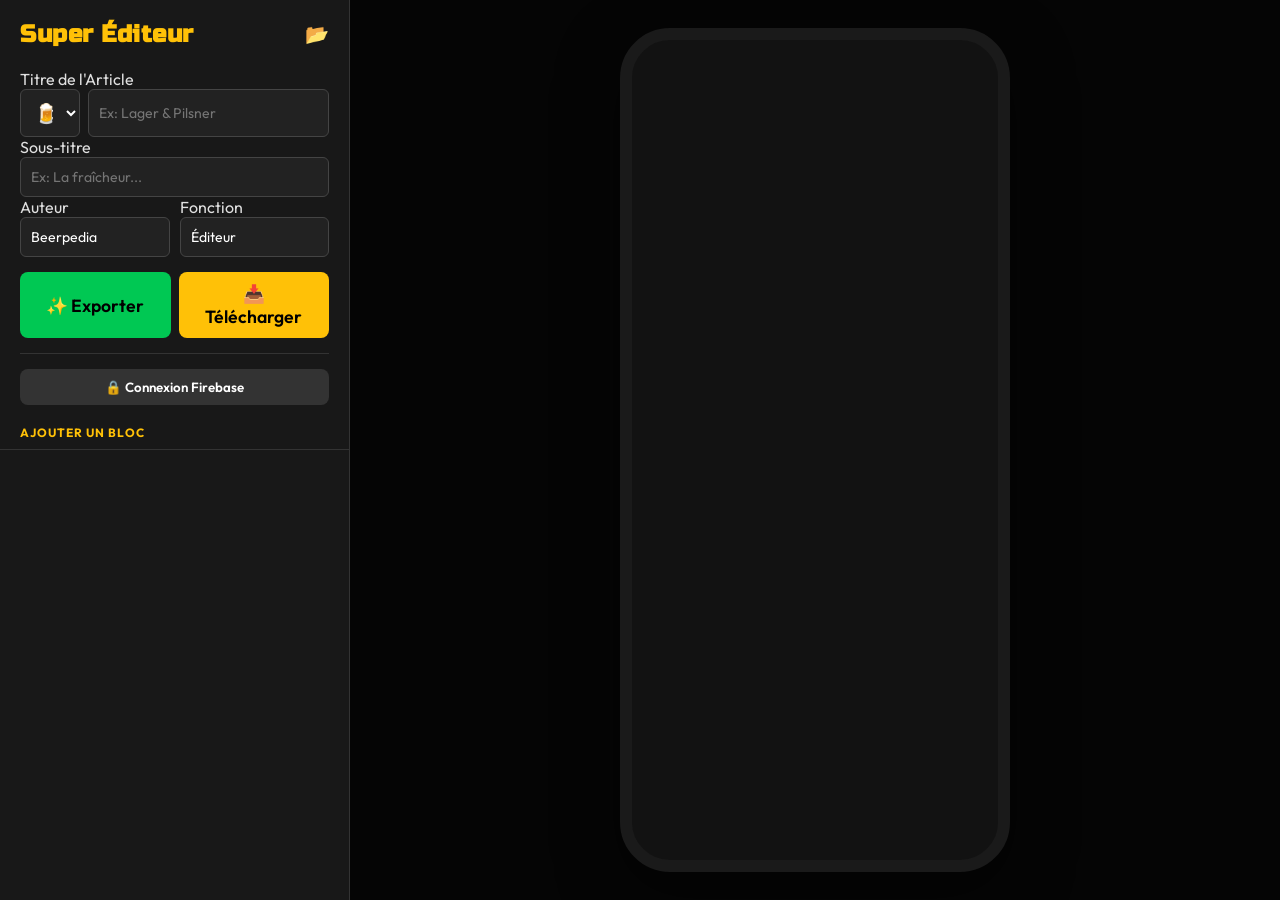
==== commit 237ba358: "refactor: replace dynamic firestore article loading with static site structure and local data files" ====
--- a/editor.html
+++ b/editor.html
@@ -8,221 +8,169 @@
     <!-- Same styles as main app for consistency in preview -->
     <link href="https://fonts.googleapis.com/css2?family=Outfit:wght@300;400;500;700&family=Russo+One&display=swap"
         rel="stylesheet">
-    <!-- Quill.js Theme -->
-    <link href="css/quill.snow.css" rel="stylesheet">
     <link rel="stylesheet" href="style.css">
     <link rel="stylesheet" href="style-editor.css">
+    <!-- Firebase SDK is imported in the module script -->
 </head>
 
 <body class="editor-mode">
 
 
 
-    <!-- TOP TOOLBAR -->
-    <header class="editor-toolbar">
-        <div class="toolbar-brand" style="display:flex; align-items:center; gap:15px;">
-            <h2 style="color:var(--accent-gold); margin:0; font-size:1.4rem;">Super Éditeur</h2>
-            <button id="btn-drafts" class="btn-icon" title="Mes Brouillons" onclick="toggleDraftsPanel()">📂</button>
+    <!-- SIDEBAR -->
+    <aside class="editor-sidebar">
+        <!-- Fixed Header Section -->
+        <div class="sidebar-header">
+            <div style="display:flex; justify-content:space-between; align-items:center;">
+                <h2 style="color:var(--accent-gold); margin:0;">Super Éditeur</h2>
+                <!-- Draft Manager Button -->
+                <button id="btn-drafts" class="btn-icon" title="Mes Brouillons"
+                    onclick="toggleDraftsPanel()">📂</button>
+            </div>
+
+            <!-- Metadata -->
+            <div class="input-group" style="margin-top:20px;">
+                <label>Titre de l'Article</label>
+                <div style="display:flex; gap:8px;">
+                    <select id="meta-icon" style="width:60px; text-align:center; font-size:1.2rem;">
+                        <option value="🍺">🍺</option>
+                        <option value="🍻">🍻</option>
+                        <option value="🌿">🌿</option>
+                        <option value="☕">☕</option>
+                        <option value="⛪">⛪</option>
+                        <option value="🌾">🌾</option>
+                        <option value="🍋">🍋</option>
+                        <option value="📖">📖</option>
+                        <option value="📜">📜</option>
+                        <option value="🎓">🎓</option>
+                        <option value="💡">💡</option>
+                        <option value="🏆">🏆</option>
+                    </select>
+                    <input type="text" id="meta-title" placeholder="Ex: Lager & Pilsner" style="flex:1;">
+                </div>
+            </div>
+            <div class="input-group">
+                <label>Sous-titre</label>
+                <input type="text" id="meta-subtitle" placeholder="Ex: La fraîcheur...">
+            </div>
+            <div class="input-group" style="display:flex; gap:10px;">
+                <div style="flex:1;">
+                    <label>Auteur</label>
+                    <input type="text" id="meta-author" placeholder="Nom" value="Beerpedia">
+                </div>
+                <div style="flex:1;">
+                    <label>Fonction</label>
+                    <input type="text" id="meta-role" placeholder="Beerologue" value="Éditeur">
+                </div>
+            </div>
+
+            <!-- Primary Actions -->
+            <div style="display:flex; gap:8px; margin-top:15px;">
+                <button class="btn-primary" style="background:var(--success); flex:1;" onclick="generateHTML()">✨
+                    Exporter</button>
+                <button class="btn-primary" style="flex:1;" onclick="downloadHTML()">📥 Télécharger</button>
+            </div>
+
+            <!-- Firebase Actions -->
+            <div style="margin-top:15px; border-top:1px solid #333; padding-top:15px;">
+                <div id="auth-section">
+                    <button id="btn-login" class="btn-secondary" style="width:100%;">🔒 Connexion Firebase</button>
+                    <div id="login-form" class="hidden" style="margin-top:10px;">
+                        <input type="email" id="auth-email" placeholder="Email" class="form-input"
+                            style="width:100%; margin-bottom:5px;">
+                        <input type="password" id="auth-password" placeholder="Mot de passe" class="form-input"
+                            style="width:100%; margin-bottom:5px;">
+                        <button id="btn-auth-submit" class="btn-primary" style="width:100%;">Se connecter</button>
+                    </div>
+                </div>
+                <div id="user-section" class="hidden">
+                    <p style="color:var(--success); font-size:0.8rem; margin-bottom:5px;">Connecté en tant que <span
+                            id="user-email"></span></p>
+                    <button id="btn-publish" class="btn-primary"
+                        style="width:100%; background:var(--accent-gold); color:#000; font-weight:bold;">🚀 Publier en
+                        Ligne</button>
+                    <button id="btn-logout" class="btn-xs" style="margin-top:5px; width:100%;">Déconnexion</button>
+                </div>
+
+            </div>
+
+            <div class="editor-section-title" style="margin-top:20px;">Ajouter un Bloc</div>
+            <div class="input-group">
+                <div style="display:flex; gap:5px; flex-wrap:wrap;">
+                    <button class="btn-xs" onclick="addBlock('header')">H3</button>
+                    <button class="btn-xs" onclick="addBlock('text')">TXT</button>
+                    <button class="btn-xs" onclick="addBlock('list')">List</button>
+                    <button class="btn-xs" onclick="addBlock('image')">IMG</button>
+                    <button class="btn-xs" onclick="addBlock('meta')">Info</button>
+                    <button class="btn-xs" onclick="addBlock('signature')">🏷️ Specs</button>
+                    <button class="btn-xs" style="color:var(--accent-gold); border-color:var(--accent-gold);"
+                        onclick="addBlock('callout')">Note</button>
+                    <button class="btn-xs" onclick="addBlock('quote')">❝ Citation</button>
+                    <button class="btn-xs" onclick="addBlock('faq')">❓ FAQ</button>
+                    <button class="btn-xs" onclick="addBlock('table')">📊 Table</button>
+                    <button class="btn-xs" onclick="addBlock('divider')">Div</button>
+                </div>
+                <button class="btn-secondary btn-sm" style="margin-top:5px;"
+                    onclick="document.getElementById('import-modal').classList.remove('hidden')">📥 Importer
+                    HTML</button>
+            </div>
+            <div class="editor-section-title" style="margin-top:10px;">Espace de Travail</div>
+            <p style="font-size:0.7rem; color:#666; margin-bottom:10px;">💡 Ctrl+S: Sauver | Ctrl+E: Exporter |
+                Ctrl+B/I/U: Formatage</p>
         </div>
 
-        <div id="toolbar-container" style="flex:1; display:flex; justify-content:center; flex-wrap:wrap; background:transparent; border:none;">
-            <!-- Quill Toolbar formats will be injected here automatically by Quill or we define them -->
-            <span class="ql-formats">
-                <select class="ql-header">
-                    <option value="1">Titre 1</option>
-                    <option value="2">Titre 2</option>
-                    <option value="3">Titre 3</option>
-                    <option selected>Normal</option>
-                </select>
-            </span>
-            <span class="ql-formats">
-                <button class="ql-bold"></button>
-                <button class="ql-italic"></button>
-                <button class="ql-underline"></button>
-                <button class="ql-strike"></button>
-            </span>
-            <span class="ql-formats">
-                <select class="ql-align"></select>
-            </span>
-            <span class="ql-formats">
-                <button class="ql-list" value="ordered"></button>
-                <button class="ql-list" value="bullet"></button>
-            </span>
-            <span class="ql-formats">
-                <button class="ql-blockquote"></button>
-                <button class="ql-link"></button>
-                <button class="ql-image"></button>
-            </span>
-            <span class="ql-formats">
-                <button class="ql-insertFaq" title="Insérer FAQ" style="width:35px;">❓</button>
-                <button class="ql-insertCard" title="Insérer Carte" style="width:35px;">🃏</button>
-                <button class="ql-insertQuote" title="Insérer Citation" style="width:35px;">❝</button>
-                <button class="ql-insertNote" title="Insérer Note" style="width:35px;">💡</button>
-            </span>
-            <span class="ql-formats">
-                <button class="ql-clean"></button>
-            </span>
+        <!-- Scrollable Workspace -->
+        <div id="workspace" class="block-list scroll-container">
+            <!-- Dynamic Blocks -->
         </div>
+    </aside>
 
-        <div class="toolbar-actions" style="display:flex; gap:10px;">
-            <button class="btn-secondary" style="padding:8px 15px; font-size:0.9rem;" onclick="document.getElementById('import-modal').classList.remove('hidden')">📥 Import</button>
-            <button class="btn-primary" style="padding:8px 15px; font-size:0.9rem;" onclick="downloadHTML()">📥 Télécharger</button>
-            <button class="btn-primary" style="background:var(--success); padding:8px 15px; font-size:0.9rem;" onclick="generateHTML()">✨ Exporter</button>
+    <!-- PREVIEW -->
+    <main class="editor-preview">
+        <div class="preview-phone-frame">
+            <!-- Rendered content -->
+            <div id="preview-content" style="height:100%; overflow-y:auto;"></div>
         </div>
-    </header>
+    </main>
 
-    <div class="editor-content-area">
-        <!-- LEFT: WORKSPACE & PROPERTIES -->
-        <aside class="editor-workspace scroll-container">
-            
-            <!-- Metadata (Document Properties) -->
-            <div class="document-properties" style="padding:25px 25px 0 25px;">
-                <div class="editor-section-title">Propriétés de l'Article</div>
-                <div class="input-group" style="margin-bottom:15px;">
-                    <div style="display:flex; gap:8px;">
-                        <select id="meta-icon" style="width:60px; text-align:center; font-size:1.2rem;">
-                            <option value="🍺">🍺</option>
-                            <option value="🍻">🍻</option>
-                            <option value="🌿">🌿</option>
-                            <option value="☕">☕</option>
-                            <option value="⛪">⛪</option>
-                            <option value="🌾">🌾</option>
-                            <option value="🍋">🍋</option>
-                            <option value="📖">📖</option>
-                            <option value="📜">📜</option>
-                            <option value="🎓">🎓</option>
-                            <option value="💡">💡</option>
-                            <option value="🏆">🏆</option>
-                        </select>
-                        <input type="text" id="meta-title" placeholder="Titre de l'Article (ex: Lager)" style="flex:1;">
-                    </div>
-                </div>
-                <div class="input-group" style="margin-bottom:15px;">
-                    <input type="text" id="meta-subtitle" placeholder="Sous-titre">
-                </div>
-                <div class="input-group" style="display:flex; gap:10px; margin-bottom:15px;">
-                    <input type="text" id="meta-author" placeholder="Auteur" value="Beerpedia" style="flex:1;">
-                    <input type="text" id="meta-role" placeholder="Fonction" value="Éditeur" style="flex:1;">
-                </div>
-
-                <div class="editor-section-title" style="margin-top:25px;">Caractéristiques de la Bière</div>
-                <div class="input-group" style="display:flex; gap:10px; margin-bottom:15px;">
-                    <input type="text" id="meta-temp" placeholder="Temp. (ex: 6-8°C)" style="flex:1;">
-                    <input type="text" id="meta-glass" placeholder="Verre (ex: Tulipe)" style="flex:1;">
-                </div>
-                <div class="input-group" style="display:flex; gap:5px; margin-bottom:15px;">
-                    <input type="text" id="meta-volume" placeholder="Vol (33cl)" style="flex:1;">
-                    <input type="text" id="meta-abv" placeholder="Alc (5%)" style="flex:1;">
-                    <input type="text" id="meta-style" placeholder="Type (IPA)" style="flex:1;">
-                </div>
-            </div>
-            
-            <!-- Removed the old Block List #workspace -->
-        </aside>
-
-        <!-- RIGHT: PREVIEW & EDITOR -->
-        <main class="editor-preview scroll-container">
-            <!-- Quill Editor Container -->
-            <div id="editor-container" class="preview-word-page">
-            </div>
-        </main>
-    </div>
-
-    <!-- Import Modal -->
+    <!-- ═══════════════ IMPORT MODAL ═══════════════ -->
     <div id="import-modal" class="editor-modal-overlay hidden">
         <div class="editor-modal-content">
-            <h3 style="color:var(--accent-gold); margin:0;">Importer du Code HTML</h3>
-            <p style="color:#ccc; font-size:0.9rem;">Collez le code source d'un article existant ici :</p>
+            <h3>📥 Importer du HTML</h3>
+            <p>Collez le code source d'un article :</p>
             <textarea id="import-code" class="code-editor-area"></textarea>
-            <div style="display:flex; gap:10px; justify-content:flex-end;">
-                <button onclick="document.getElementById('import-modal').classList.add('hidden')"
-                    class="btn-secondary">Annuler</button>
-                <button onclick="processImport()" class="btn-primary" style="width:auto;">Importer</button>
+            <div class="modal-actions">
+                <button class="toolbar-btn-ghost" id="btn-cancel-import">Annuler</button>
+                <button class="toolbar-btn-accent" id="btn-do-import">Importer</button>
             </div>
         </div>
     </div>
 
-    <!-- Drafts Panel -->
-    <div id="drafts-panel" class="drafts-panel hidden">
-        <div style="display:flex; justify-content:space-between; align-items:center;">
-            <h3 style="margin:0; font-size:1rem; color:var(--accent-gold);">Mes Brouillons</h3>
-            <button class="btn-icon" onclick="toggleDraftsPanel()">✖</button>
-        </div>
-        <button class="btn-primary" onclick="createNewDraft()">+ Nouveau Brouillon</button>
-        <div id="drafts-list" style="flex:1; overflow-y:auto; display:flex; flex-direction:column; gap:8px;">
-            <!-- Draft items -->
-        </div>
-    </div>
-
-    <!-- Export Modal -->
+    <!-- ═══════════════ EXPORT MODAL ═══════════════ -->
     <div id="export-modal" class="editor-modal-overlay hidden">
         <div class="editor-modal-content" style="height:80vh;">
-            <h3 style="color:var(--accent-gold); margin:0;">Code HTML Généré</h3>
-            <p style="color:#ccc; font-size:0.9rem;">Copiez ce code dans un fichier <code>.html</code> :</p>
-            <textarea id="export-code" class="code-editor-area" style="flex:1; height:auto;"></textarea>
-            <div style="display:flex; justify-content:flex-end;">
-                <button class="btn-primary" style="width:auto;"
-                    onclick="document.getElementById('export-modal').classList.add('hidden')">Fermer</button>
+            <h3>✨ Code HTML Généré</h3>
+            <p>Copiez ce code dans un fichier <code>.html</code> :</p>
+            <textarea id="export-code" class="code-editor-area" style="flex:1;height:auto;"></textarea>
+            <div class="modal-actions">
+                <button class="toolbar-btn-accent" id="btn-close-export">Fermer</button>
             </div>
         </div>
     </div>
 
-    <!-- Block Modals -->
-    <!-- FAQ Modal -->
-    <div id="faq-modal" class="editor-modal-overlay hidden">
-        <div class="editor-modal-content">
-            <h3 style="color:var(--accent-gold); margin:0;">Éditer FAQ</h3>
-            <input type="text" id="faq-question" placeholder="Question ?">
-            <textarea id="faq-answer" placeholder="Réponse..." rows="4"></textarea>
-            <div style="display:flex; gap:10px; justify-content:flex-end;">
-                <button onclick="document.getElementById('faq-modal').classList.add('hidden')" class="btn-secondary">Annuler</button>
-                <button onclick="saveFaqBlock()" class="btn-primary" style="width:auto;">Valider</button>
+    <!-- ═══════════════ BLOCK EDIT MODAL ═══════════════ -->
+    <div id="block-edit-modal" class="editor-modal-overlay hidden">
+        <div class="editor-modal-content block-edit-modal">
+            <h3 id="block-edit-title">Modifier le bloc</h3>
+            <div id="block-edit-fields"></div>
+            <div class="modal-actions">
+                <button class="toolbar-btn-ghost" id="btn-cancel-edit">Annuler</button>
+                <button class="toolbar-btn-accent" id="btn-save-edit">Enregistrer</button>
             </div>
         </div>
     </div>
 
-    <!-- Quote Modal -->
-    <div id="quote-modal" class="editor-modal-overlay hidden">
-        <div class="editor-modal-content">
-            <h3 style="color:var(--accent-gold); margin:0;">Éditer Citation</h3>
-            <textarea id="quote-text" placeholder="Citation..." rows="4"></textarea>
-            <input type="text" id="quote-author" placeholder="Auteur (optionnel)">
-            <div style="display:flex; gap:10px; justify-content:flex-end;">
-                <button onclick="document.getElementById('quote-modal').classList.add('hidden')" class="btn-secondary">Annuler</button>
-                <button onclick="saveQuoteBlock()" class="btn-primary" style="width:auto;">Valider</button>
-            </div>
-        </div>
-    </div>
-
-    <!-- Note Modal -->
-    <div id="note-modal" class="editor-modal-overlay hidden">
-        <div class="editor-modal-content">
-            <h3 style="color:var(--accent-gold); margin:0;">Éditer Note</h3>
-            <textarea id="note-text" placeholder="Contenu de la note..." rows="4"></textarea>
-            <div style="display:flex; gap:10px; justify-content:flex-end;">
-                <button onclick="document.getElementById('note-modal').classList.add('hidden')" class="btn-secondary">Annuler</button>
-                <button onclick="saveNoteBlock()" class="btn-primary" style="width:auto;">Valider</button>
-            </div>
-        </div>
-    </div>
-
-    <!-- Card Modal -->
-    <div id="card-modal" class="editor-modal-overlay hidden">
-        <div class="editor-modal-content">
-            <h3 style="color:var(--accent-gold); margin:0;">Éditer Carte</h3>
-            <input type="text" id="card-title" placeholder="Titre de la carte">
-            <textarea id="card-text" placeholder="Description..." rows="3"></textarea>
-            <input type="text" id="card-image" placeholder="URL de l'image (ex: ../images/beer.png)">
-            <div style="display:flex; gap:10px; justify-content:flex-end;">
-                <button onclick="document.getElementById('card-modal').classList.add('hidden')" class="btn-secondary">Annuler</button>
-                <button onclick="saveCardBlock()" class="btn-primary" style="width:auto;">Valider</button>
-            </div>
-        </div>
-    </div>
-
-    <!-- Quill.js Library -->
-    <script src="js/quill.min.js"></script>
-    <!-- Firebase SDK removed -->
+    <script type="module" src="js/firebase-config.js"></script>
     <script type="module" src="js/editor.js"></script>
 </body>
 
--- a/style.css
+++ b/style.css
@@ -1,17 +1,16 @@
 :root {
     /* Premium Dark Palette */
-    --bg-dark: #090a0f;
-    --bg-card: rgba(20, 22, 28, 0.6);
-    --text-primary: #f8f9fa;
-    --text-secondary: #a9b1ba;
-    --accent-gold: #f5c518;
-    --accent-glow: rgba(245, 197, 24, 0.3);
-    --glass-bg: rgba(9, 10, 15, 0.75);
-    --glass-border: 1px solid rgba(255, 255, 255, 0.06);
+    --bg-dark: #0a0a0a;
+    --bg-card: #141414;
+    --text-primary: #ffffff;
+    --text-secondary: #a0a0a0;
+    --accent-gold: #FFC000;
+    --glass-bg: rgba(20, 20, 20, 0.85);
+    --glass-border: 1px solid rgba(255, 255, 255, 0.08);
 
     /* Spacing */
-    --nav-height: 70px;
-    --header-height: 70px;
+    --nav-height: 64px;
+    --header-height: 60px;
 }
 
 /* Reset & Base */
@@ -224,6 +223,36 @@
     width: 100%;
     max-width: 1400px;
     margin: 0 auto;
+    color: var(--text-primary);
+}
+
+@keyframes fadeIn {
+    from {
+        opacity: 0;
+        transform: translateY(10px);
+    }
+
+    to {
+        opacity: 1;
+        transform: translateY(0);
+    }
+}
+
+@keyframes slideInRight {
+    from {
+        opacity: 0;
+        transform: translateX(20px);
+    }
+    to {
+        opacity: 1;
+        transform: translateX(0);
+    }
+}
+
+@keyframes glowPulse {
+    0% { box-shadow: 0 0 5px var(--accent-gold-glow); }
+    50% { box-shadow: 0 0 20px var(--accent-gold-glow); }
+    100% { box-shadow: 0 0 5px var(--accent-gold-glow); }
 }
 
 .guide-header {
@@ -280,35 +309,15 @@
 
 .type-card {
     background: var(--bg-card);
-    border: var(--glass-border);
-    border-radius: 20px;
-    padding: 30px;
-    transition: all 0.4s cubic-bezier(0.175, 0.885, 0.32, 1.275);
-    backdrop-filter: blur(10px);
-    display: flex;
-    flex-direction: column;
-    position: relative;
-    overflow: hidden;
-}
-
-.type-card::before {
-    content: '';
-    position: absolute;
-    top: 0; left: 0; right: 0;
-    height: 4px;
-    background: linear-gradient(90deg, var(--accent-gold), transparent);
-    opacity: 0;
-    transition: opacity 0.3s ease;
+    border: 1px solid rgba(255, 255, 255, 0.1);
+    border-radius: 16px;
+    padding: 20px;
+    transition: transform 0.2s, border-color 0.2s;
 }
 
 .type-card:hover {
-    transform: translateY(-10px);
-    border-color: rgba(245, 197, 24, 0.4);
-    box-shadow: 0 15px 35px rgba(0, 0, 0, 0.4), 0 0 20px var(--accent-glow);
-}
-
-.type-card:hover::before {
-    opacity: 1;
+    transform: translateY(-5px);
+    border-color: var(--accent-gold);
 }
 
 .type-card h3 {
@@ -543,14 +552,42 @@
 
 .quiz-options {
     display: flex;
-    flex-direction: row;
-    flex-wrap: wrap;
-    justify-content: center;
-    gap: 15px;
+    flex-direction: column;
+    gap: 10px;
     margin-top: 20px;
     width: 100%;
-}
-
+    height: 6px;
+    background: rgba(255, 255, 255, 0.1);
+    border-radius: 3px;
+    margin-bottom: 30px;
+    overflow: hidden;
+}
+
+.quiz-progress-bar {
+    height: 100%;
+    background: var(--accent-gold);
+    width: 0%;
+    transition: width 0.5s ease;
+    box-shadow: 0 0 10px var(--accent-gold-glow);
+}
+
+.result-icon {
+    font-size: 4rem;
+    margin-bottom: 20px;
+}
+
+@media (min-width: 768px) {
+    .style-map-container {
+        height: 450px;
+    }
+
+    .quiz-options {
+        flex-direction: row;
+        justify-content: center;
+    }
+}
+
+/* --- Utilities & PC Layout Fixes --- */
 .hidden {
     display: none !important;
 }
--- a/style-editor.css
+++ b/style-editor.css
@@ -1,390 +1,518 @@
 /* ========================================= */
-/*               CORE VARIABLES              */
-/* ========================================= */
+/*     BEERPEDIA WYSIWYG EDITOR - v4.0       */
+/*     Block-Based + WYSIWYG Hybrid          */
+/* ========================================= */
+
 :root {
-    --bg-dark: #090a0f;
-    --bg-sidebar: rgba(15, 17, 21, 0.95);
-    --bg-card: rgba(20, 22, 28, 0.8);
-    --accent-gold: #f5c518;
-    --accent-glow: rgba(245, 197, 24, 0.3);
-    --text-main: #f8f9fa;
-    --text-muted: #a9b1ba;
+    --bg-dark: #121212;
+    --bg-card: #1e1e1e;
+    --accent-gold: #ffc107;
+    --text-main: #e0e0e0;
+    --text-muted: #aaaaaa;
     --danger: #ff4d4d;
     --success: #00c853;
-    --glass-border: 1px solid rgba(255, 255, 255, 0.08);
-}
+}
+
+/* ═══════════ BASE ═══════════ */
+
+* { box-sizing: border-box; }
 
 body {
-    background: radial-gradient(circle at top left, #1a1c29 0%, var(--bg-dark) 100%);
+    background-color: var(--bg-dark);
     color: var(--text-main);
     font-family: 'Outfit', sans-serif;
     margin: 0;
     padding: 0;
     height: 100vh;
+    display: flex;
+    flex-direction: column;
     overflow: hidden;
+    /* Prevent body scroll, handled by containers */
 }
 
 /* ========================================= */
 /*              EDITOR LAYOUT                */
 /* ========================================= */
 
+/* Grid Layout for Desktop */
 body.editor-mode {
+    display: grid;
+    grid-template-columns: 350px 1fr;
+    height: 100vh;
+    width: 100vw;
+}
+
+/* SIDEBAR (Left Panel) */
+.editor-sidebar {
+    background: #181818;
+    border-right: 1px solid #333;
     display: flex;
     flex-direction: column;
     height: 100vh;
-    width: 100vw;
-}
-
-/* TOP TOOLBAR */
-.editor-toolbar {
-    display: flex;
-    align-items: center;
-    justify-content: space-between;
-    padding: 15px 25px;
-    background: var(--bg-sidebar);
-    border-bottom: var(--glass-border);
+    /* Explicit height */
+    overflow: hidden;
+    /* Contain children */
+    z-index: 10;
+}
+
+.sidebar-header {
+    padding: 20px;
+    background: #181818;
+    border-bottom: 1px solid #333;
     flex-shrink: 0;
-    box-shadow: 0 5px 20px rgba(0,0,0,0.5);
-    z-index: 20;
-    backdrop-filter: blur(10px);
-}
-
-.editor-content-area {
-    display: flex;
-    flex: 1;
-    overflow: hidden; /* Children will scroll */
-}
-
-/* LEFT WORKSPACE */
-.editor-workspace {
-    width: 450px;
-    background: rgba(15, 17, 21, 0.95);
-    border-right: var(--glass-border);
-    display: flex;
-    flex-direction: column;
+    /* Never shrink */
+    max-height: 50vh;
+    /* Safety limit */
     overflow-y: auto;
-    z-index: 10;
-    box-shadow: 5px 0 20px rgba(0,0,0,0.5);
-}
-
-/* Workspace Block List (Scrollable part) */
+    /* Allow header scroll if screen is tiny */
+}
+
+/* Workspace (The scrollable part) */
+/* Workspace (The scrollable part) */
 .block-list {
     flex: 1 1 0;
-    overflow-y: visible; /* Container scrolls instead */
-    padding: 25px;
+    /* Grow, Shrink, Basis 0 */
+    overflow-y: auto;
+    min-height: 0;
+    /* Critical for nested flex scrolling */
+    padding: 20px;
     padding-bottom: 80px;
+    /* Space for bottom interaction */
     gap: 15px;
     display: flex;
     flex-direction: column;
 }
 
-/* RIGHT PREVIEW */
+/* Scrollbar Styling */
+.block-list::-webkit-scrollbar {
+    width: 6px;
+}
+
+.block-list::-webkit-scrollbar-thumb {
+    background: #333;
+    border-radius: 3px;
+}
+
+/* PREVIEW (Right Panel) */
 .editor-preview {
-    flex: 1;
-    background: transparent;
+    background: #050505;
+    overflow: hidden;
+    /* Main container doesn't scroll */
+    position: relative;
     display: flex;
     justify-content: center;
-    align-items: flex-start;
-    padding: 40px;
+    align-items: center;
+    height: 100vh;
+}
+
+.preview-phone-frame {
+    width: 390px;
+    height: 844px;
+    background: var(--bg-dark);
+    border: 12px solid #1a1a1a;
+    border-radius: 50px;
     overflow-y: auto;
-}
-
-.preview-word-page {
-    width: 100%;
-    max-width: 850px;
-    min-height: 1050px; /* A4 approx */
-    background: var(--bg-card);
-    border: var(--glass-border);
-    border-radius: 8px;
-    padding: 50px 60px;
-    box-shadow: 0 20px 50px rgba(0,0,0,0.6);
+    /* Internal scroll */
+    position: relative;
+    box-shadow: 0 20px 60px rgba(0, 0, 0, 0.5);
     flex-shrink: 0;
-    transition: transform 0.3s ease;
-}
-
-.preview-word-page::-webkit-scrollbar { width: 0; } /* Hide scrollbar */
+}
+
+.preview-phone-frame::-webkit-scrollbar {
+    width: 0;
+}
+
+/* Hide scrollbar in phone for realism */
 
 /* --- NEW: Modals & Panels Styles --- */
+
 .editor-modal-overlay {
     position: fixed;
-    top: 0; left: 0; width: 100%; height: 100%;
+    top: 0;
+    left: 0;
+    width: 100%;
+    height: 100%;
     background: rgba(0, 0, 0, 0.85);
     z-index: 9999;
     display: flex;
+    gap: 3px;
+    opacity: 0;
+    transition: opacity 0.2s;
+    z-index: 10;
+}
+
+.block-ctrl-btn {
+    width: 26px;
+    height: 26px;
+    display: flex;
+    align-items: center;
     justify-content: center;
+    background: var(--editor-surface-2);
+    border: 1px solid var(--editor-border);
+    border-radius: var(--radius-sm);
+    color: var(--text-secondary);
+    cursor: pointer;
+    font-size: 0.7rem;
+    transition: var(--transition-fast);
+}
+
+.block-ctrl-btn:hover {
+    background: var(--accent-gold-soft);
+    color: var(--accent-gold);
+    border-color: var(--accent-gold-glow);
+}
+
+.block-ctrl-btn.danger:hover {
+    background: var(--danger-soft);
+    color: var(--danger);
+    border-color: rgba(255,71,87,0.3);
+}
+
+/* ── Signature Block ── */
+.editor-block-signature {
+    background: var(--editor-surface);
+    border: 1px solid var(--editor-border);
+    border-radius: var(--radius-lg);
+    padding: 18px 20px;
+    display: flex;
+    justify-content: space-around;
     align-items: center;
-    backdrop-filter: blur(10px);
+    backdrop-filter: blur(5px);
 }
 
 .editor-modal-content {
-    background: var(--bg-card);
-    padding: 30px;
+    background: #1e1e1e;
+    padding: 25px;
     width: 90%;
     max-width: 600px;
-    border-radius: 20px;
-    border: var(--glass-border);
-    box-shadow: 0 20px 50px rgba(0, 0, 0, 0.6), 0 0 30px var(--accent-glow);
-    display: flex;
-    flex-direction: column;
-    gap: 15px;
+    height: auto;
+    max-height: 85vh;
+    border-radius: 16px;
+    border: 1px solid #333;
+    box-shadow: 0 20px 50px rgba(0, 0, 0, 0.6);
+    display: flex;
+    gap: 10px;
+    justify-content: center;
+    flex-wrap: wrap;
 }
 
 .drafts-panel {
     position: fixed;
     top: 80px;
     left: 20px;
-    width: 340px;
-    background: var(--bg-card);
-    border: var(--glass-border);
+    width: 320px;
+    background: #1e1e1e;
+    border: 1px solid #333;
     border-radius: 16px;
     padding: 20px;
-    box-shadow: 0 15px 40px rgba(0, 0, 0, 0.6);
+    box-shadow: 0 10px 40px rgba(0, 0, 0, 0.5);
     z-index: 100;
     display: flex;
     flex-direction: column;
     gap: 15px;
-    backdrop-filter: blur(15px);
+    animation: slideInLeft 0.2s ease-out;
+}
+
+@keyframes slideInLeft {
+    from {
+        opacity: 0;
+        transform: translateX(-20px);
+    }
+
+    to {
+        opacity: 1;
+        transform: translateX(0);
+    }
 }
 
 .draft-item {
-    padding: 15px;
-    background: rgba(255,255,255,0.03);
-    border-radius: 10px;
-    border: 1px solid rgba(255,255,255,0.05);
+    padding: 12px;
+    background: #252525;
+    border-radius: 8px;
+    border: 1px solid #333;
     cursor: pointer;
     display: flex;
     justify-content: space-between;
     align-items: center;
-    transition: all 0.2s;
+    cursor: pointer;
+    font-weight: 600;
+    color: #eee;
+    font-size: 0.92rem;
+    transition: var(--transition-fast);
 }
 
 .draft-item:hover {
-    background: rgba(255,255,255,0.08);
-    border-color: rgba(255,255,255,0.1);
+    background: #333;
+    border-color: #555;
 }
 
 .draft-item.active {
     border-color: var(--accent-gold);
-    background: rgba(245, 197, 24, 0.08);
+    background: rgba(255, 193, 7, 0.05);
 }
 
 .code-editor-area {
     width: 100%;
     height: 300px;
-    background: #0d0d0d;
+    background: #121212;
     color: #a5d6a7;
     border: 1px solid #333;
-    border-radius: 12px;
+    border-radius: 8px;
     padding: 15px;
     font-family: monospace;
     resize: vertical;
 }
 
+
+
 /* ========================================= */
 /*               UI COMPONENTS               */
 /* ========================================= */
 
-.btn-primary, .btn-secondary {
-    padding: 12px 20px;
-    border-radius: 12px;
+/* Buttons */
+.btn-primary,
+.btn-secondary {
+    padding: 10px 15px;
+    border-radius: 8px;
     border: none;
-    font-weight: 700;
-    cursor: pointer;
-    transition: all 0.3s ease;
+    font-weight: 600;
+    cursor: pointer;
+    transition: all 0.2s;
     width: 100%;
     font-family: inherit;
-    font-size: 1rem;
 }
 
 .btn-primary {
-    background: linear-gradient(135deg, var(--accent-gold), #ffaa00);
+    background: var(--accent-gold);
     color: #000;
-    box-shadow: 0 4px 15px var(--accent-glow);
 }
 
 .btn-primary:hover {
     transform: translateY(-2px);
-    box-shadow: 0 8px 25px rgba(245, 197, 24, 0.5);
+    box-shadow: 0 4px 12px rgba(255, 193, 7, 0.3);
 }
 
 .btn-secondary {
-    background: rgba(255,255,255,0.05);
+    background: #333;
     color: #fff;
-    border: var(--glass-border);
 }
 
 .btn-secondary:hover {
-    background: rgba(255,255,255,0.1);
+    background: #444;
 }
 
 .btn-xs {
-    padding: 6px 12px;
-    font-size: 0.85rem;
-    font-weight: 600;
+    padding: 6px 10px;
+    font-size: 0.75rem;
     border-radius: 6px;
-    background: rgba(255,255,255,0.05);
+    background: #333;
     color: #eee;
-    border: var(--glass-border);
-    cursor: pointer;
-    transition: all 0.2s ease;
+    border: 1px solid #444;
+    cursor: pointer;
+    flex: 1 1 30%;
+    /* 3 per row approx */
 }
 
 .btn-xs:hover {
-    background: rgba(255,255,255,0.15);
-    border-color: rgba(255,255,255,0.3);
+    background: #444;
+    border-color: #666;
 }
 
 .btn-icon {
-    background: none; border: none; font-size: 1.2rem; cursor: pointer; color: #aaa;
-    transition: color 0.2s, transform 0.2s;
-}
-.btn-icon:hover { color: #fff; transform: scale(1.1); }
+    background: none;
+    border: none;
+    font-size: 1.2rem;
+    cursor: pointer;
+    color: #aaa;
+}
+
+.btn-icon:hover {
+    color: #fff;
+}
 
 /* Inputs */
-input, textarea, select {
-    background: rgba(0,0,0,0.3);
-    border: 1px solid rgba(255,255,255,0.1);
+input,
+textarea,
+select {
+    background: #222;
+    border: 1px solid #444;
     color: #fff;
-    padding: 12px;
-    border-radius: 10px;
+    padding: 10px;
+    border-radius: 6px;
     font-family: inherit;
+    font-size: 0.88rem;
+    transition: var(--transition-fast);
     width: 100%;
     box-sizing: border-box;
     transition: border-color 0.3s;
 }
 
-input:focus, textarea:focus {
+input:focus,
+textarea:focus {
     outline: none;
     border-color: var(--accent-gold);
-    box-shadow: 0 0 10px var(--accent-glow);
 }
 
 /* Blocks */
 .workspace-block {
-    background: rgba(255,255,255,0.03);
-    padding: 15px;
-    border-radius: 12px;
-    border: var(--glass-border);
+    background: #222;
+    padding: 12px;
+    border-radius: 8px;
+    border: 1px solid #333;
     position: relative;
-    transition: transform 0.2s, border-color 0.2s;
+    transition: transform 0.2s, box-shadow 0.2s;
     flex-shrink: 0;
+    /* Prevent blocks from getting squished */
 }
 
 .workspace-block:hover {
-    border-color: rgba(255,255,255,0.2);
+    border-color: #555;
+}
+
+.workspace-block.dragging {
+    opacity: 0.5;
+    transform: scale(0.95);
 }
 
 .editor-section-title {
-    font-size: 0.8rem;
+    font-size: 0.75rem;
     text-transform: uppercase;
-    letter-spacing: 2px;
+    letter-spacing: 1px;
     color: var(--accent-gold);
-    margin-bottom: 15px;
+    margin-bottom: 10px;
     font-weight: bold;
 }
 
-.hidden { display: none !important; }
+/* Modals */
+.hidden {
+    display: none !important;
+}
 
 /* ========================================= */
 /*             MOBILE RESPONSIVE             */
 /* ========================================= */
 
 @media (max-width: 900px) {
-    .editor-toolbar {
-        flex-direction: column;
-        gap: 15px;
-    }
-    .editor-content-area {
-        flex-direction: column;
-        overflow-y: auto;
-    }
-
-    .editor-workspace {
-        width: 100%;
+    body.editor-mode {
+        grid-template-columns: 1fr;
+        grid-template-rows: auto 1fr;
+        overflow: auto;
+        /* Allow full body scroll on mobile if needed */
+    }
+
+    .editor-sidebar {
         height: auto;
         border-right: none;
-        border-bottom: var(--glass-border);
+        border-bottom: 1px solid #333;
         flex: 0 0 auto;
-        box-shadow: none;
-    }
-
-    .sidebar-header { max-height: none; }
-    .block-list { max-height: 40vh; }
+    }
+
+    .sidebar-header {
+        max-height: none;
+    }
+
+    .block-list {
+        max-height: 40vh;
+        /* Limit height on mobile */
+    }
 
     .editor-preview {
-        padding: 20px;
-        background: transparent;
+        padding: 10px;
+        background: #000;
         height: auto;
-        display: flex;
-    }
-
-    .preview-word-page {
+        display: block;
+        /* Normal block flow */
+        overflow: visible;
+    }
+
+    .preview-phone-frame {
         width: 100%;
-        max-width: 100%;
         border: none;
         border-radius: 0;
         box-shadow: none;
         height: auto;
-        min-height: 100vh;
-        padding: 20px;
-    }
-}
-
-/* ========================================= */
-/*               QUILL STYLES                */
-/* ========================================= */
-.ql-toolbar.ql-snow {
+        overflow: visible;
+    }
+}
+
+/* ========================================= */
+/*           NEW BLOCK TYPE STYLES           */
+/* ========================================= */
+
+.remove-btn {
+    background: none;
     border: none;
-    background: transparent;
-    display: flex;
-    justify-content: center;
-    flex-wrap: wrap;
-    gap: 10px;
-}
-.ql-container.ql-snow {
-    border: none;
-    font-family: inherit;
-    font-size: 1.1rem;
-    color: var(--text-main);
-}
-.ql-editor {
-    min-height: 800px;
-    padding: 0;
-}
-.ql-editor p {
-    margin-bottom: 1em;
-}
-/* Toolbar buttons */
-.ql-snow .ql-stroke { stroke: #ccc; }
-.ql-snow .ql-fill, .ql-snow .ql-stroke.ql-fill { fill: #ccc; }
-.ql-snow .ql-picker { color: #ccc; }
-
-/* Hover/Active states */
-.ql-snow.ql-toolbar button:hover .ql-stroke,
-.ql-snow .ql-toolbar button:hover .ql-stroke,
-.ql-snow.ql-toolbar button.ql-active .ql-stroke,
-.ql-snow .ql-toolbar button.ql-active .ql-stroke,
-.ql-snow .ql-picker-label:hover .ql-stroke,
-.ql-snow .ql-picker-label.ql-active .ql-stroke,
-.ql-snow .ql-picker-item:hover .ql-stroke,
-.ql-snow .ql-picker-item.ql-selected .ql-stroke {
-    stroke: var(--accent-gold);
-}
-
-.ql-snow.ql-toolbar button:hover .ql-fill,
-.ql-snow .ql-toolbar button:hover .ql-fill,
-.ql-snow.ql-toolbar button.ql-active .ql-fill,
-.ql-snow .ql-toolbar button.ql-active .ql-fill,
-.ql-snow .ql-picker-label:hover .ql-fill,
-.ql-snow .ql-picker-label.ql-active .ql-fill,
-.ql-snow .ql-picker-item:hover .ql-fill,
-.ql-snow .ql-picker-item.ql-selected .ql-fill {
-    fill: var(--accent-gold);
-}
-
-.ql-snow .ql-picker-label:hover,
-.ql-snow .ql-picker-label.ql-active,
-.ql-snow .ql-picker-item:hover,
-.ql-snow .ql-picker-item.ql-selected {
+    color: #ff4d4d;
+    cursor: pointer;
+    font-size: 0.9rem;
+    padding: 2px 6px;
+    border-radius: 4px;
+}
+
+.remove-btn:hover {
+    background: rgba(255, 77, 77, 0.2);
+}
+
+/* Disabled buttons */
+button:disabled {
+    cursor: not-allowed;
+    opacity: 0.3;
+}
+
+/* Article Styles for Export */
+.faq-item {
+    margin: 15px 0;
+    background: #1a1a1a;
+    border-radius: 8px;
+    overflow: hidden;
+}
+
+.faq-item summary {
+    padding: 12px 15px;
+    background: #252525;
+    font-weight: bold;
+    color: #fff;
+    cursor: pointer;
+    list-style: none;
+}
+
+.faq-item summary::-webkit-details-marker {
+    display: none;
+}
+
+.faq-item summary::before {
+    content: "❓ ";
+}
+
+.faq-item[open] summary::before {
+    content: "✅ ";
+}
+
+.faq-item p {
+    padding: 12px 15px;
+    color: #ccc;
+    line-height: 1.5;
+    margin: 0;
+}
+
+.article-table {
+    width: 100%;
+    border-collapse: collapse;
+    background: #1a1a1a;
+    border-radius: 8px;
+    overflow: hidden;
+    margin: 15px 0;
+}
+
+.article-table th {
+    background: #252525;
     color: var(--accent-gold);
+    padding: 10px;
+    text-align: left;
+}
+
+.article-table td {
+    padding: 10px;
+    border-top: 1px solid #333;
+    color: #ccc;
 }
